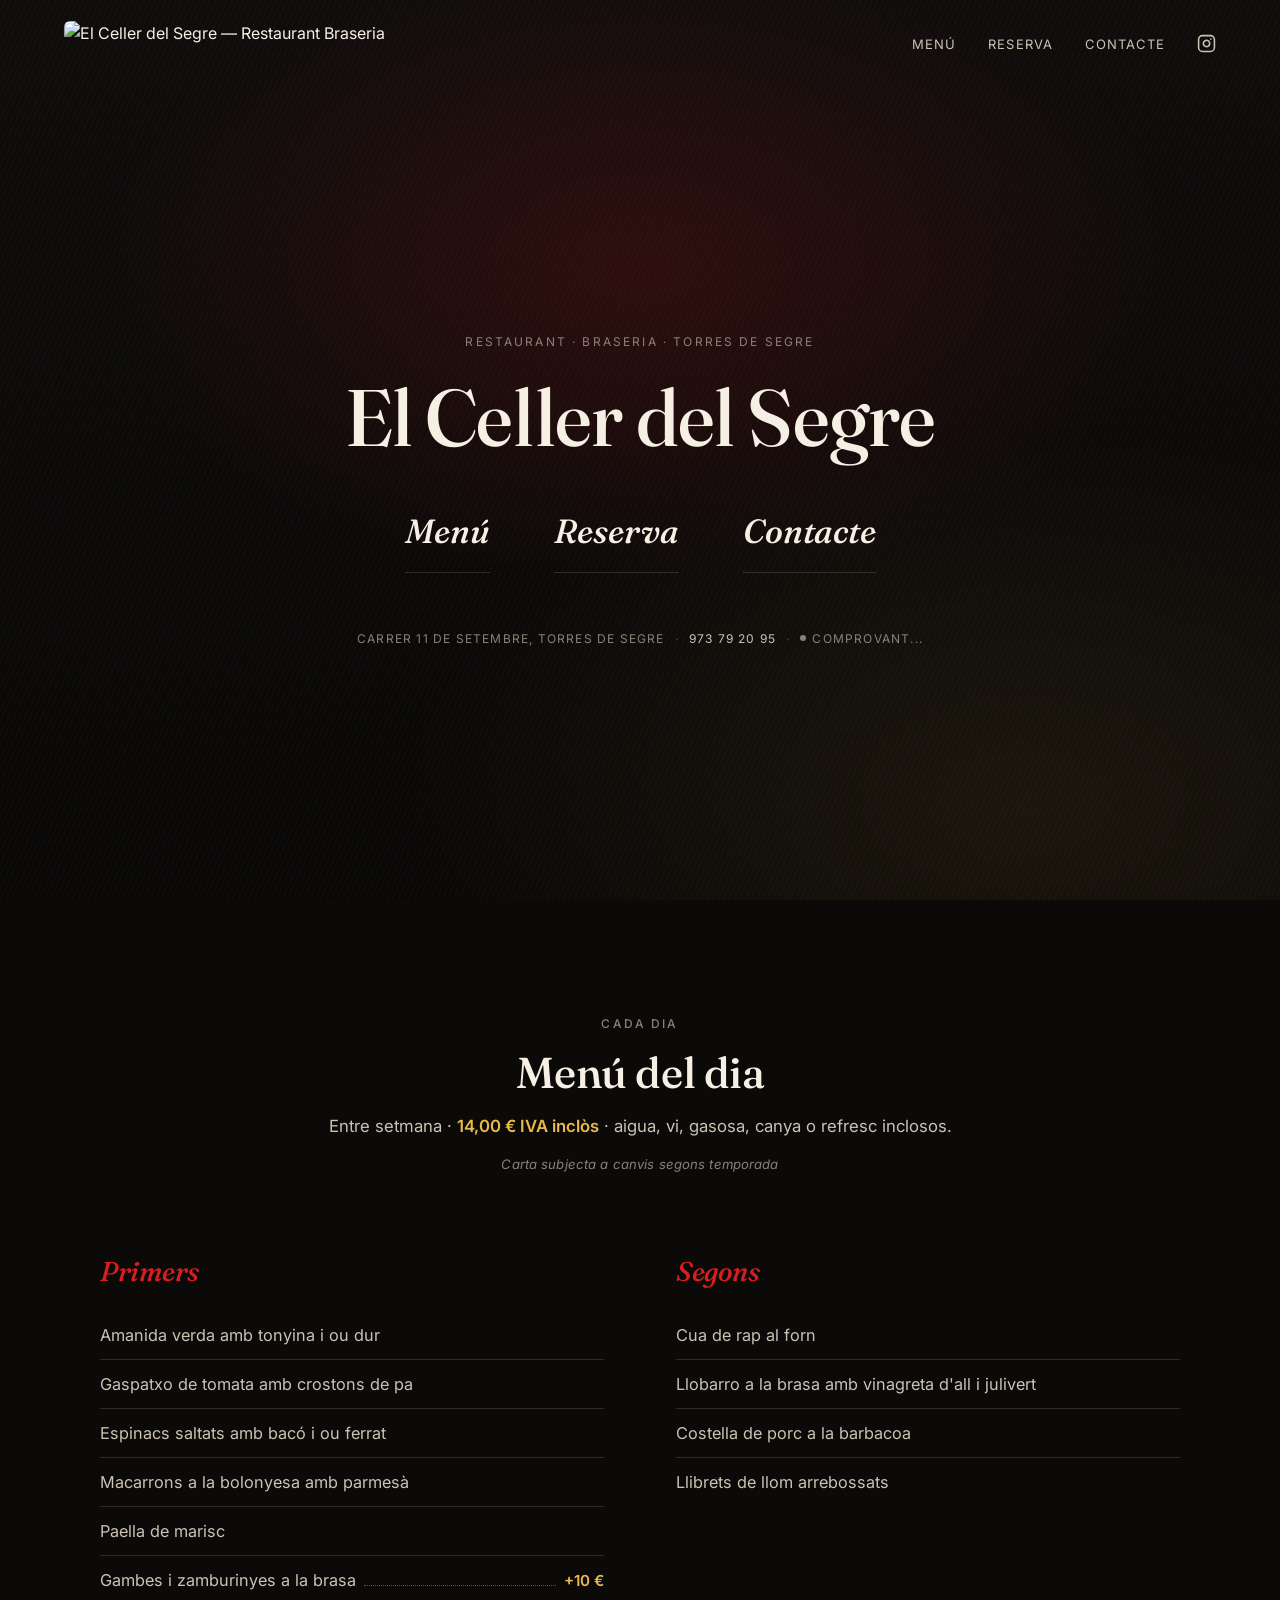
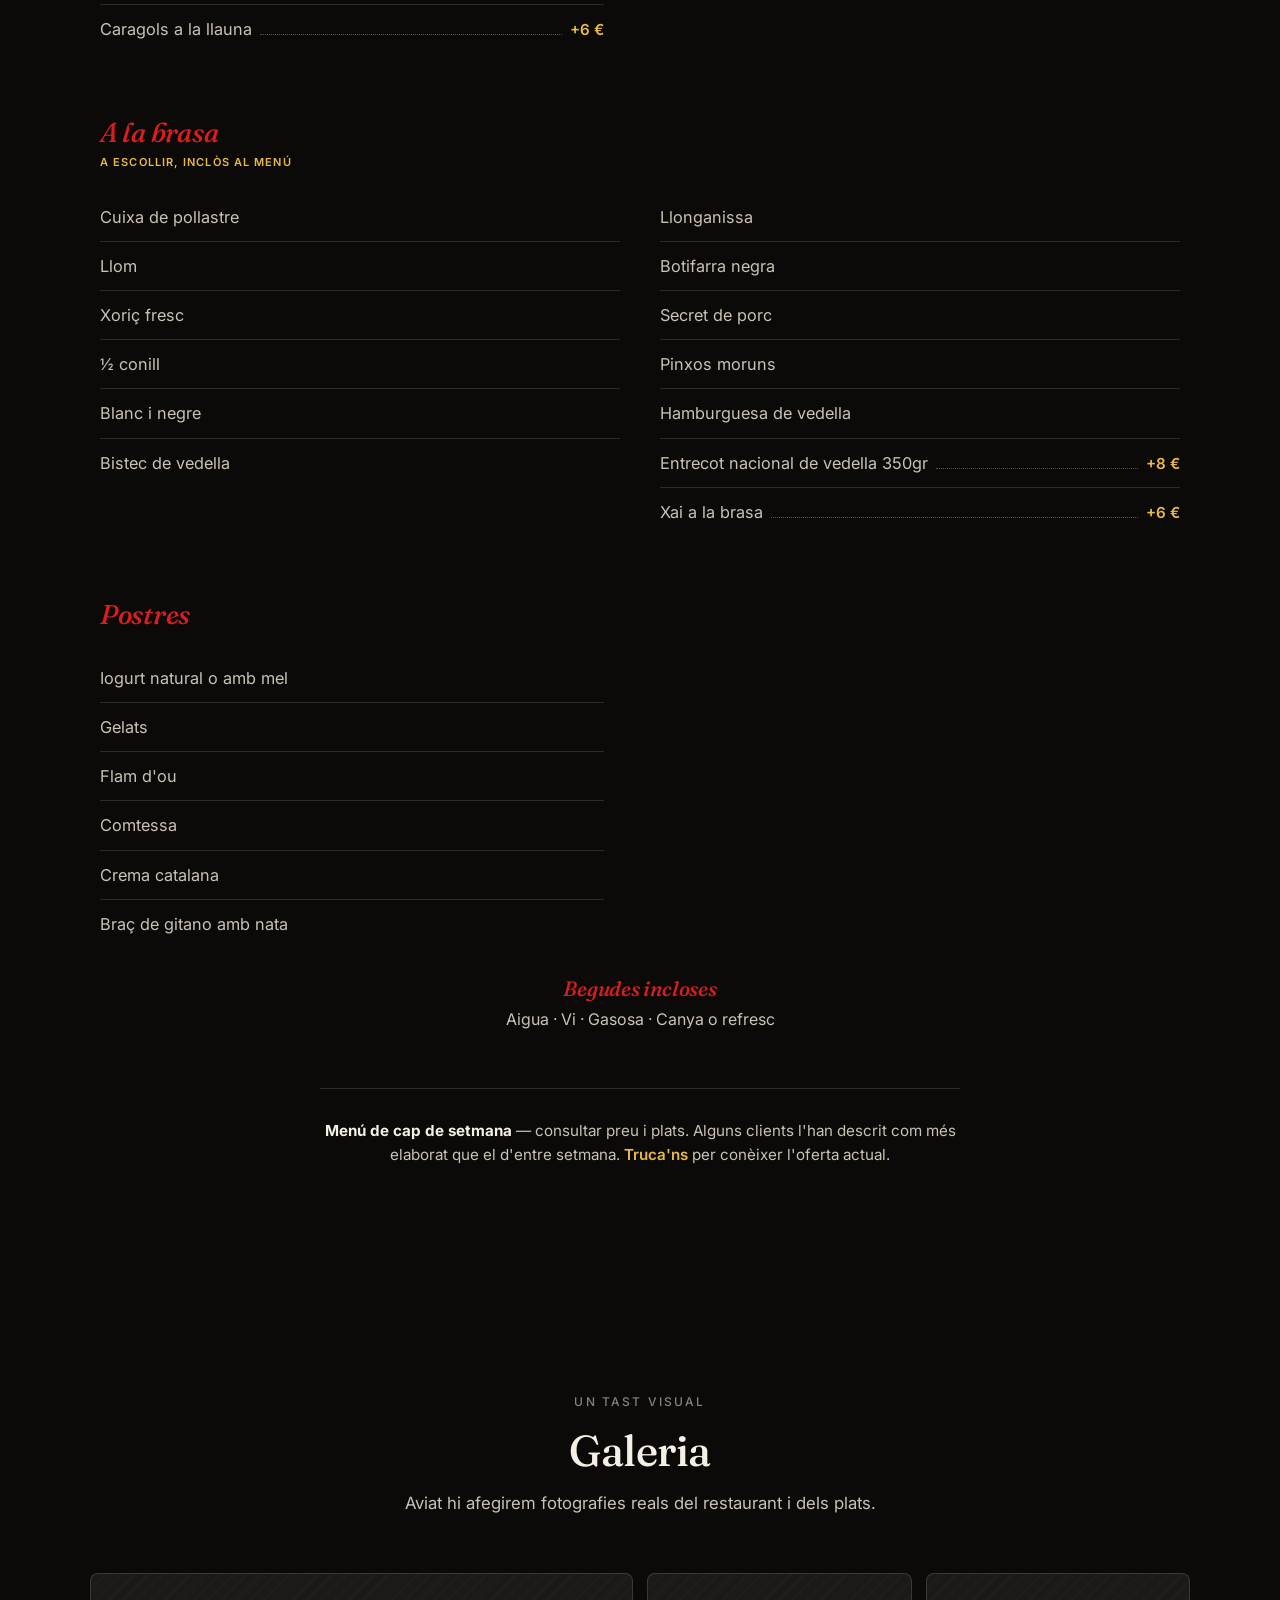
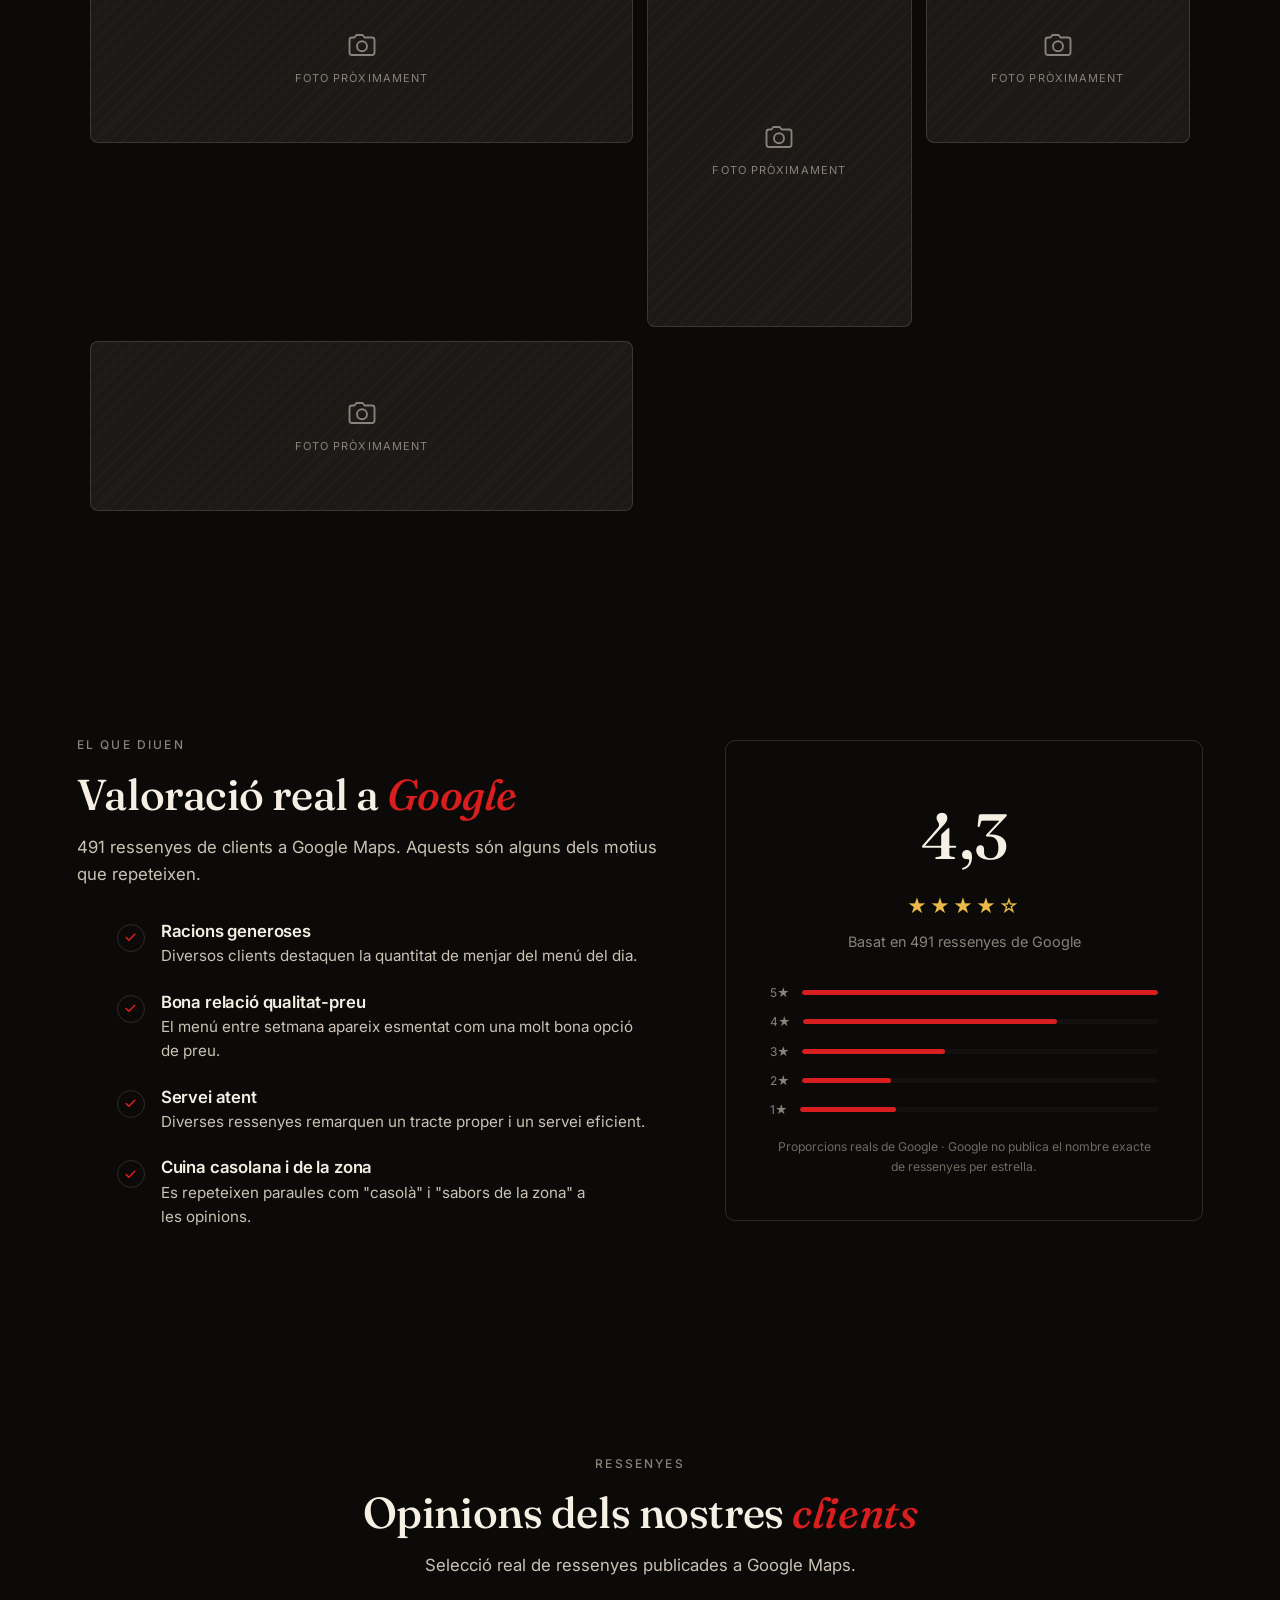
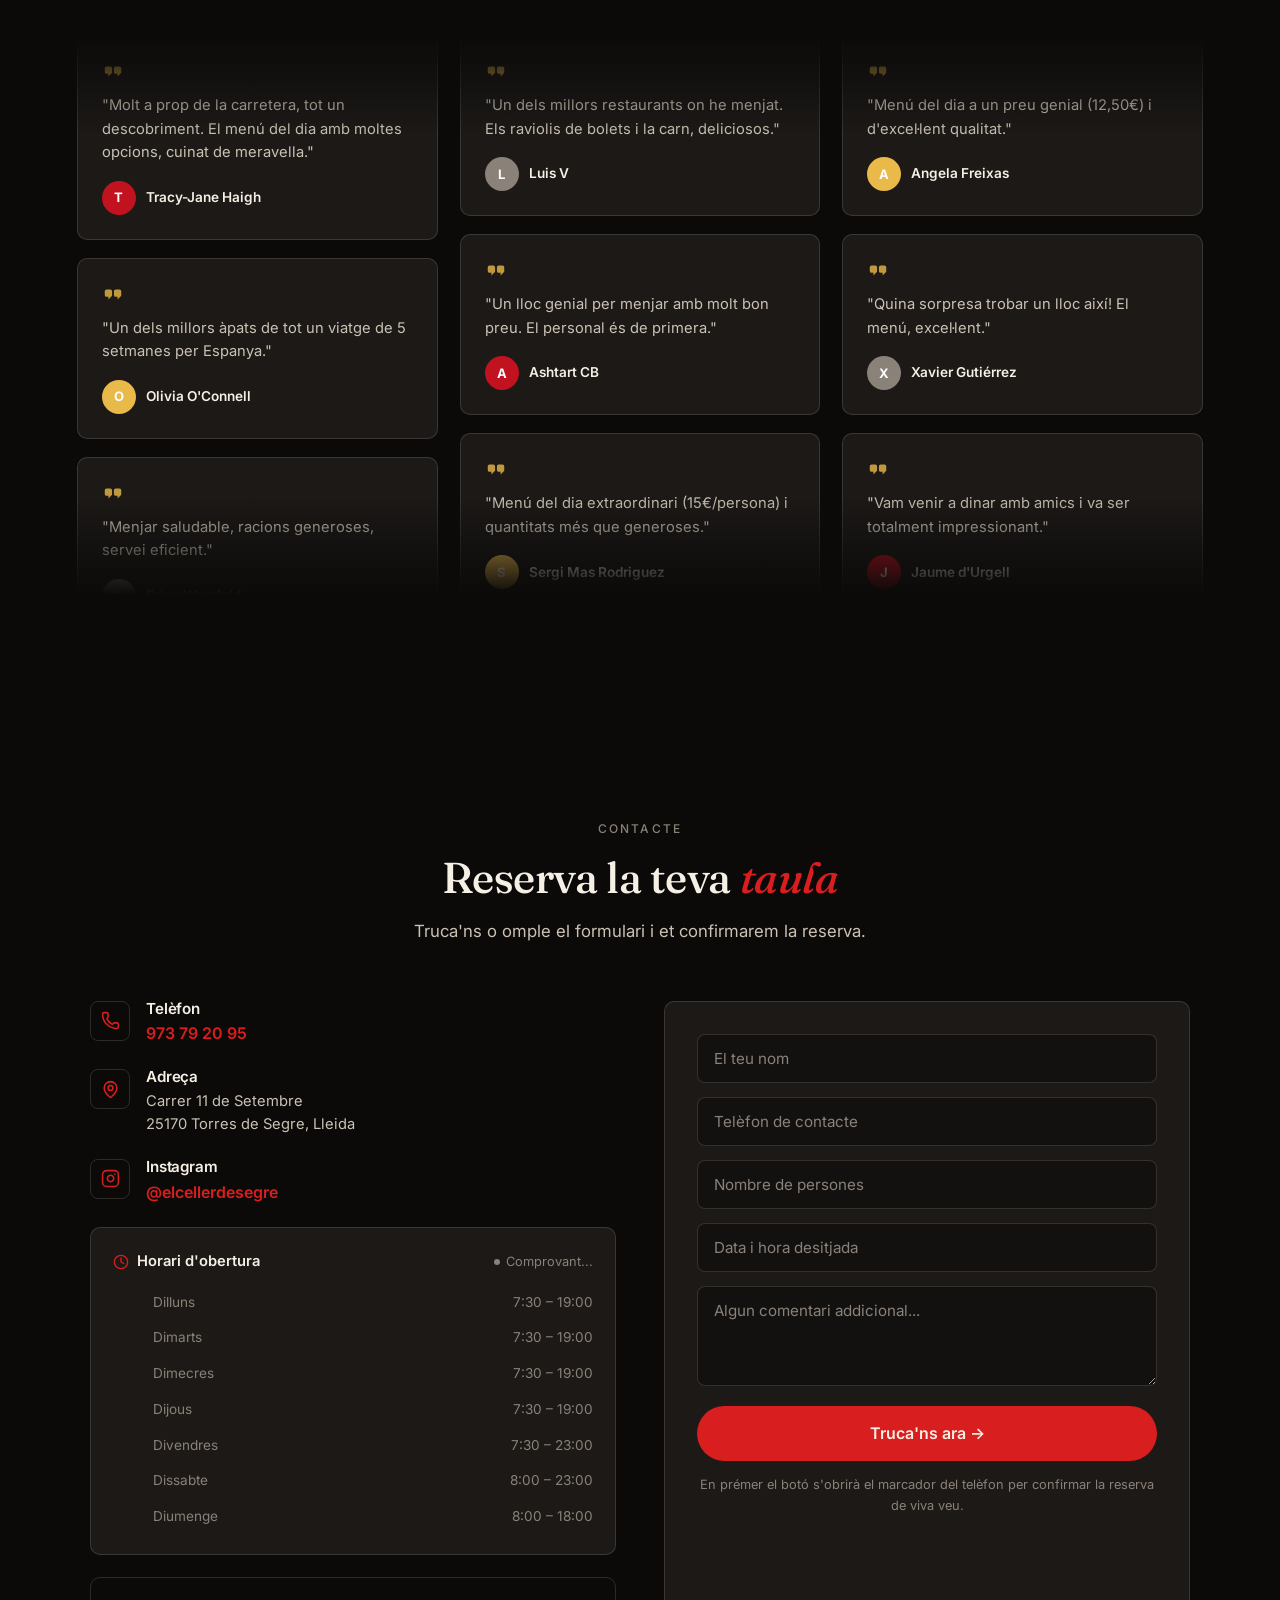
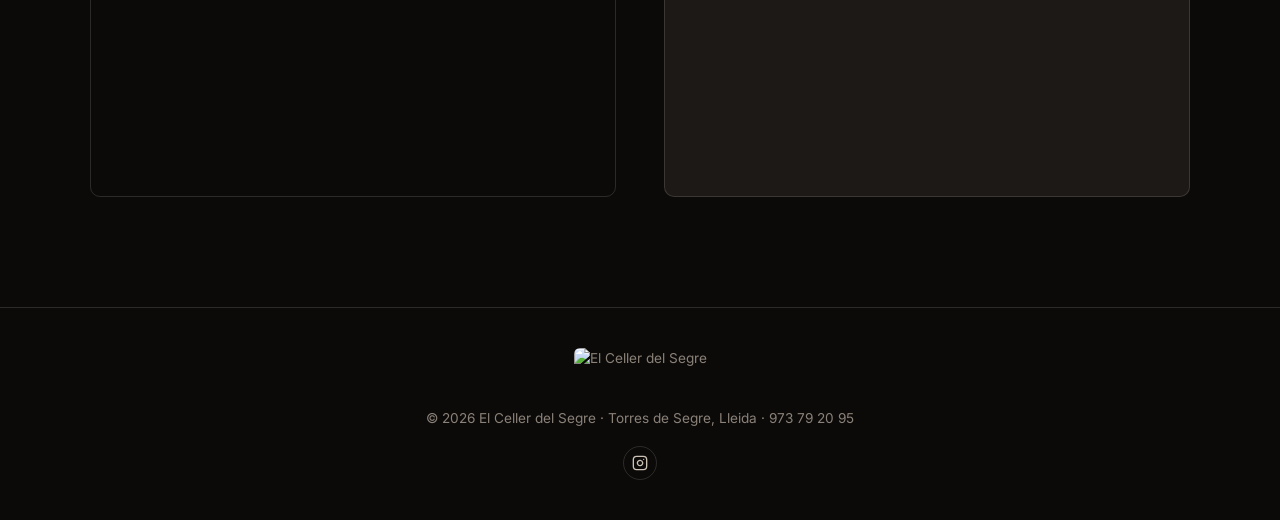
==== index.html @ 4171686c "Add files via upload" ====
<!DOCTYPE html>
<html lang="ca">
<head>
<meta charset="UTF-8">
<meta name="viewport" content="width=device-width, initial-scale=1.0">
<title>El Celler del Segre — Restaurant Braseria a Torres de Segre</title>
<meta name="description" content="Restaurant Braseria a Torres de Segre (Lleida). Menú del dia 14€, cuina a la brasa. 4,3★ amb 491 ressenyes a Google. Carrer 11 de Setembre, Torres de Segre.">
<meta property="og:title" content="El Celler del Segre — Restaurant Braseria a Torres de Segre">
<meta property="og:description" content="Menú del dia 14€ i cuina a la brasa a Torres de Segre (Lleida). 4,3★ amb 491 ressenyes a Google.">
<meta property="og:image" content="assets/img/logo-celler-del-segre-transparent.png">
<meta property="og:type" content="restaurant">
<meta property="og:locale" content="ca_ES">
<link rel="icon" type="image/png" href="assets/img/logo-celler-del-segre-transparent.png">
<link rel="apple-touch-icon" href="assets/img/logo-celler-del-segre-transparent.png">

<link rel="preconnect" href="https://fonts.googleapis.com">
<link rel="preconnect" href="https://fonts.gstatic.com" crossorigin>
<link href="https://fonts.googleapis.com/css2?family=Fraunces:ital,opsz,wght@0,9..144,400;0,9..144,500;0,9..144,600;1,9..144,400;1,9..144,500;1,9..144,600&family=Inter:wght@400;500;600;700&display=swap" rel="stylesheet">

<link rel="stylesheet" href="styles.css?v=20260705">

<script type="application/ld+json">
{
  "@context": "https://schema.org",
  "@type": "Restaurant",
  "name": "El Celler del Segre",
  "image": "assets/img/logo-celler-del-segre-transparent.png",
  "telephone": "+34973792095",
  "priceRange": "10–20 €",
  "servesCuisine": "Braseria",
  "sameAs": ["https://www.instagram.com/elcellerdesegre/?hl=es"],
  "address": {
    "@type": "PostalAddress",
    "streetAddress": "Carrer 11 de Setembre",
    "addressLocality": "Torres de Segre",
    "postalCode": "25170",
    "addressRegion": "Lleida",
    "addressCountry": "ES"
  },
  "aggregateRating": {
    "@type": "AggregateRating",
    "ratingValue": "4.3",
    "reviewCount": "491"
  },
  "openingHoursSpecification": [
    { "@type": "OpeningHoursSpecification", "dayOfWeek": ["Monday","Tuesday","Wednesday","Thursday"], "opens": "07:30", "closes": "19:00" },
    { "@type": "OpeningHoursSpecification", "dayOfWeek": "Friday", "opens": "07:30", "closes": "23:00" },
    { "@type": "OpeningHoursSpecification", "dayOfWeek": "Saturday", "opens": "08:00", "closes": "23:00" },
    { "@type": "OpeningHoursSpecification", "dayOfWeek": "Sunday", "opens": "08:00", "closes": "18:00" }
  ]
}
</script>
</head>
<body>
<a class="skip-link" href="#main">Anar al contingut</a>

<!-- SPLASH -->
<div class="splash" data-splash aria-hidden="true">
  <img class="splash-logo" src="assets/img/logo-celler-del-segre-transparent.png" alt="">
</div>

<nav id="mainNav">
  <a href="#top" class="nav-logo">
    <img src="assets/img/logo-celler-del-segre-transparent.png" alt="El Celler del Segre — Restaurant Braseria">
  </a>
  <ul class="nav-links">
    <li><a href="#menu">Menú</a></li>
    <li><a href="#reserva">Reserva</a></li>
    <li><a href="#contacte">Contacte</a></li>
    <li>
      <a href="https://www.instagram.com/elcellerdesegre/?hl=es" target="_blank" rel="noopener" class="nav-icon" aria-label="Instagram d'El Celler del Segre">
        <svg viewBox="0 0 24 24" fill="none" stroke="currentColor" stroke-width="2" stroke-linecap="round" stroke-linejoin="round"><rect x="2" y="2" width="20" height="20" rx="5" ry="5"></rect><path d="M16 11.37A4 4 0 1 1 12.63 8 4 4 0 0 1 16 11.37z"></path><line x1="17.5" y1="6.5" x2="17.51" y2="6.5"></line></svg>
      </a>
    </li>
  </ul>
  <button class="nav-toggle" id="navToggle" aria-label="Obrir menú" aria-expanded="false" aria-controls="navMobilePanel">
    <span></span><span></span><span></span>
  </button>
</nav>
<div class="nav-mobile-panel" id="navMobilePanel">
  <a href="#menu">Menú</a>
  <a href="#reserva">Reserva</a>
  <a href="#contacte">Contacte</a>
  <a href="https://www.instagram.com/elcellerdesegre/?hl=es" target="_blank" rel="noopener">Instagram</a>
</div>

<main id="main">

<section class="hero" id="top">
  <div class="hero-bg" aria-hidden="true"></div>
  <div class="hero-grain" aria-hidden="true"></div>

  <div class="hero-content">
    <p class="hero-kicker reveal">Restaurant · Braseria · Torres de Segre</p>
    <h1 class="hero-title reveal">El Celler del Segre</h1>
    <div class="hero-links" data-scrub="hero">
      <a href="#menu" class="hero-link">Menú<span class="hero-link-line"></span></a>
      <a href="#reserva" class="hero-link">Reserva<span class="hero-link-line"></span></a>
      <a href="#contacte" class="hero-link">Contacte<span class="hero-link-line"></span></a>
    </div>
  </div>

  <div class="hero-info-line reveal">
    <span>Carrer 11 de Setembre, Torres de Segre</span>
    <span class="dot-sep">·</span>
    <a href="tel:973792095">973 79 20 95</a>
    <span class="dot-sep">·</span>
    <span class="hero-status" id="heroStatusBadge"><span class="status-dot"></span><span id="heroStatusText">Comprovant...</span></span>
  </div>
</section>

<section class="menu-section" id="menu">
  <div class="section-head">
    <p class="section-kicker">Cada dia</p>
    <h2 class="reveal">Menú del dia</h2>
    <p class="section-sub reveal">Entre setmana · <strong class="price-highlight">14,00 € IVA inclòs</strong> · aigua, vi, gasosa, canya o refresc inclosos.</p>
    <p class="menu-disclaimer reveal">Carta subjecta a canvis segons temporada</p>
  </div>

  <div class="menu-columns">
    <div class="menu-category" data-scrub="slide">
      <h3 class="menu-category-title">Primers</h3>
      <div class="menu-line-plain">Amanida verda amb tonyina i ou dur</div>
      <div class="menu-line-plain">Gaspatxo de tomata amb crostons de pa</div>
      <div class="menu-line-plain">Espinacs saltats amb bacó i ou ferrat</div>
      <div class="menu-line-plain">Macarrons a la bolonyesa amb parmesà</div>
      <div class="menu-line-plain">Paella de marisc</div>
      <div class="menu-line-priced"><span class="dish">Gambes i zamburinyes a la brasa</span><span class="dots"></span><span class="price">+10 €</span></div>
      <div class="menu-line-priced"><span class="dish">Caragols a la llauna</span><span class="dots"></span><span class="price">+6 €</span></div>
    </div>

    <div class="menu-category" data-scrub="slide">
      <h3 class="menu-category-title">Segons</h3>
      <div class="menu-line-plain">Cua de rap al forn</div>
      <div class="menu-line-plain">Llobarro a la brasa amb vinagreta d'all i julivert</div>
      <div class="menu-line-plain">Costella de porc a la barbacoa</div>
      <div class="menu-line-plain">Llibrets de llom arrebossats</div>
    </div>

    <div class="menu-category menu-category-wide" data-scrub="slide">
      <h3 class="menu-category-title">A la brasa</h3>
      <p class="menu-category-note">A escollir, inclòs al menú</p>
      <div class="menu-columns-inner">
        <div>
          <div class="menu-line-plain">Cuixa de pollastre</div>
          <div class="menu-line-plain">Llom</div>
          <div class="menu-line-plain">Xoriç fresc</div>
          <div class="menu-line-plain">½ conill</div>
          <div class="menu-line-plain">Blanc i negre</div>
          <div class="menu-line-plain">Bistec de vedella</div>
        </div>
        <div>
          <div class="menu-line-plain">Llonganissa</div>
          <div class="menu-line-plain">Botifarra negra</div>
          <div class="menu-line-plain">Secret de porc</div>
          <div class="menu-line-plain">Pinxos moruns</div>
          <div class="menu-line-plain">Hamburguesa de vedella</div>
          <div class="menu-line-priced"><span class="dish">Entrecot nacional de vedella 350gr</span><span class="dots"></span><span class="price">+8 €</span></div>
          <div class="menu-line-priced"><span class="dish">Xai a la brasa</span><span class="dots"></span><span class="price">+6 €</span></div>
        </div>
      </div>
    </div>

    <div class="menu-category" data-scrub="slide">
      <h3 class="menu-category-title">Postres</h3>
      <div class="menu-line-plain">Iogurt natural o amb mel</div>
      <div class="menu-line-plain">Gelats</div>
      <div class="menu-line-plain">Flam d'ou</div>
      <div class="menu-line-plain">Comtessa</div>
      <div class="menu-line-plain">Crema catalana</div>
      <div class="menu-line-plain">Braç de gitano amb nata</div>
    </div>
  </div>

  <div class="menu-drinks reveal">
    <h3 class="menu-category-title">Begudes incloses</h3>
    <p>Aigua · Vi · Gasosa · Canya o refresc</p>
  </div>

  <div class="weekend-note reveal">
    <p><strong>Menú de cap de setmana</strong> — consultar preu i plats. Alguns clients l'han descrit com més elaborat que el d'entre setmana. <a href="tel:973792095">Truca'ns</a> per conèixer l'oferta actual.</p>
  </div>
</section>

<section class="gallery-section" id="galeria">
  <div class="section-head">
    <p class="section-kicker">Un tast visual</p>
    <h2 class="reveal">Galeria</h2>
    <p class="section-sub reveal">Aviat hi afegirem fotografies reals del restaurant i dels plats.</p>
  </div>
  <div class="gallery-grid">
    <div class="gallery-placeholder gallery-span-wide" data-scrub="rise">
      <svg class="camera-icon" viewBox="0 0 24 24" fill="none" stroke="currentColor" stroke-width="1.5" stroke-linecap="round" stroke-linejoin="round"><path d="M2 8a2 2 0 0 1 2-2h2l1.5-2h5L14 6h6a2 2 0 0 1 2 2v10a2 2 0 0 1-2 2H4a2 2 0 0 1-2-2z"/><circle cx="12" cy="13" r="4"/></svg>
      <span>Foto pròximament</span>
    </div>
    <div class="gallery-placeholder gallery-span-tall" data-scrub="rise">
      <svg class="camera-icon" viewBox="0 0 24 24" fill="none" stroke="currentColor" stroke-width="1.5" stroke-linecap="round" stroke-linejoin="round"><path d="M2 8a2 2 0 0 1 2-2h2l1.5-2h5L14 6h6a2 2 0 0 1 2 2v10a2 2 0 0 1-2 2H4a2 2 0 0 1-2-2z"/><circle cx="12" cy="13" r="4"/></svg>
      <span>Foto pròximament</span>
    </div>
    <div class="gallery-placeholder" data-scrub="rise">
      <svg class="camera-icon" viewBox="0 0 24 24" fill="none" stroke="currentColor" stroke-width="1.5" stroke-linecap="round" stroke-linejoin="round"><path d="M2 8a2 2 0 0 1 2-2h2l1.5-2h5L14 6h6a2 2 0 0 1 2 2v10a2 2 0 0 1-2 2H4a2 2 0 0 1-2-2z"/><circle cx="12" cy="13" r="4"/></svg>
      <span>Foto pròximament</span>
    </div>
    <div class="gallery-placeholder" data-scrub="rise">
      <svg class="camera-icon" viewBox="0 0 24 24" fill="none" stroke="currentColor" stroke-width="1.5" stroke-linecap="round" stroke-linejoin="round"><path d="M2 8a2 2 0 0 1 2-2h2l1.5-2h5L14 6h6a2 2 0 0 1 2 2v10a2 2 0 0 1-2 2H4a2 2 0 0 1-2-2z"/><circle cx="12" cy="13" r="4"/></svg>
      <span>Foto pròximament</span>
    </div>
    <div class="gallery-placeholder gallery-span-wide" data-scrub="rise">
      <svg class="camera-icon" viewBox="0 0 24 24" fill="none" stroke="currentColor" stroke-width="1.5" stroke-linecap="round" stroke-linejoin="round"><path d="M2 8a2 2 0 0 1 2-2h2l1.5-2h5L14 6h6a2 2 0 0 1 2 2v10a2 2 0 0 1-2 2H4a2 2 0 0 1-2-2z"/><circle cx="12" cy="13" r="4"/></svg>
      <span>Foto pròximament</span>
    </div>
  </div>
</section>

<section id="valoracio">
  <div class="why-grid">
    <div>
      <p class="section-kicker">El que diuen</p>
      <h2 class="reveal">Valoració real a <em>Google</em></h2>
      <p class="section-sub reveal">491 ressenyes de clients a Google Maps. Aquests són alguns dels motius que repeteixen.</p>
      <ul class="why-list">
        <li class="why-item reveal">
          <div class="why-check"><svg viewBox="0 0 24 24" fill="none" stroke="currentColor" stroke-width="3" stroke-linecap="round" stroke-linejoin="round"><path d="M20 6 9 17l-5-5"/></svg></div>
          <div>
            <h4>Racions generoses</h4>
            <p>Diversos clients destaquen la quantitat de menjar del menú del dia.</p>
          </div>
        </li>
        <li class="why-item reveal">
          <div class="why-check"><svg viewBox="0 0 24 24" fill="none" stroke="currentColor" stroke-width="3" stroke-linecap="round" stroke-linejoin="round"><path d="M20 6 9 17l-5-5"/></svg></div>
          <div>
            <h4>Bona relació qualitat-preu</h4>
            <p>El menú entre setmana apareix esmentat com una molt bona opció de preu.</p>
          </div>
        </li>
        <li class="why-item reveal">
          <div class="why-check"><svg viewBox="0 0 24 24" fill="none" stroke="currentColor" stroke-width="3" stroke-linecap="round" stroke-linejoin="round"><path d="M20 6 9 17l-5-5"/></svg></div>
          <div>
            <h4>Servei atent</h4>
            <p>Diverses ressenyes remarquen un tracte proper i un servei eficient.</p>
          </div>
        </li>
        <li class="why-item reveal">
          <div class="why-check"><svg viewBox="0 0 24 24" fill="none" stroke="currentColor" stroke-width="3" stroke-linecap="round" stroke-linejoin="round"><path d="M20 6 9 17l-5-5"/></svg></div>
          <div>
            <h4>Cuina casolana i de la zona</h4>
            <p>Es repeteixen paraules com "casolà" i "sabors de la zona" a les opinions.</p>
          </div>
        </li>
      </ul>
    </div>
    <div class="why-visual reveal" data-tilt>
      <div class="rating-big">4,3</div>
      <div class="stars">★★★★☆</div>
      <div class="rating-label">Basat en 491 ressenyes de Google</div>
      <div class="rating-bar-wrap">
        <div class="rating-bar"><span>5★</span><div class="bar-bg"><div class="bar-fill" style="--w:100%"></div></div></div>
        <div class="rating-bar"><span>4★</span><div class="bar-bg"><div class="bar-fill" style="--w:71.6%"></div></div></div>
        <div class="rating-bar"><span>3★</span><div class="bar-bg"><div class="bar-fill" style="--w:40%"></div></div></div>
        <div class="rating-bar"><span>2★</span><div class="bar-bg"><div class="bar-fill" style="--w:24.9%"></div></div></div>
        <div class="rating-bar"><span>1★</span><div class="bar-bg"><div class="bar-fill" style="--w:26.7%"></div></div></div>
      </div>
      <p class="rating-note">Proporcions reals de Google · Google no publica el nombre exacte de ressenyes per estrella.</p>
    </div>
  </div>
</section>

<section class="reviews" id="opinions">
  <div class="section-head">
    <p class="section-kicker">Ressenyes</p>
    <h2 class="reveal">Opinions dels nostres <em>clients</em></h2>
    <p class="section-sub reveal">Selecció real de ressenyes publicades a Google Maps.</p>
  </div>

  <div class="testimonials-wrap">
    <div class="testimonials-columns">
      <div class="t-col t-col-1">
        <div class="t-track" data-duration="46">
          <div class="t-card">
            <svg class="t-quote" viewBox="0 0 24 24" fill="currentColor"><path d="M9 7H5a2 2 0 0 0-2 2v4a2 2 0 0 0 2 2h2v3l4-4V9a2 2 0 0 0-2-2zm10 0h-4a2 2 0 0 0-2 2v4a2 2 0 0 0 2 2h2v3l4-4V9a2 2 0 0 0-2-2z"/></svg>
            <p class="t-text">"Molt a prop de la carretera, tot un descobriment. El menú del dia amb moltes opcions, cuinat de meravella."</p>
            <div class="t-meta"><div class="t-avatar" style="background:#C1121F">T</div><div class="t-author">Tracy-Jane Haigh</div></div>
          </div>
          <div class="t-card">
            <svg class="t-quote" viewBox="0 0 24 24" fill="currentColor"><path d="M9 7H5a2 2 0 0 0-2 2v4a2 2 0 0 0 2 2h2v3l4-4V9a2 2 0 0 0-2-2zm10 0h-4a2 2 0 0 0-2 2v4a2 2 0 0 0 2 2h2v3l4-4V9a2 2 0 0 0-2-2z"/></svg>
            <p class="t-text">"Un dels millors àpats de tot un viatge de 5 setmanes per Espanya."</p>
            <div class="t-meta"><div class="t-avatar" style="background:#E9B949">O</div><div class="t-author">Olivia O'Connell</div></div>
          </div>
          <div class="t-card">
            <svg class="t-quote" viewBox="0 0 24 24" fill="currentColor"><path d="M9 7H5a2 2 0 0 0-2 2v4a2 2 0 0 0 2 2h2v3l4-4V9a2 2 0 0 0-2-2zm10 0h-4a2 2 0 0 0-2 2v4a2 2 0 0 0 2 2h2v3l4-4V9a2 2 0 0 0-2-2z"/></svg>
            <p class="t-text">"Menjar saludable, racions generoses, servei eficient."</p>
            <div class="t-meta"><div class="t-avatar" style="background:#8A8178">B</div><div class="t-author">Brian Worsfold</div></div>
          </div>
          <div class="t-card">
            <svg class="t-quote" viewBox="0 0 24 24" fill="currentColor"><path d="M9 7H5a2 2 0 0 0-2 2v4a2 2 0 0 0 2 2h2v3l4-4V9a2 2 0 0 0-2-2zm10 0h-4a2 2 0 0 0-2 2v4a2 2 0 0 0 2 2h2v3l4-4V9a2 2 0 0 0-2-2z"/></svg>
            <p class="t-text">"Excel·lent."</p>
            <div class="t-meta"><div class="t-avatar" style="background:#C1121F">J</div><div class="t-author">Joan Salamo Guitart</div></div>
          </div>
          <div class="t-card">
            <svg class="t-quote" viewBox="0 0 24 24" fill="currentColor"><path d="M9 7H5a2 2 0 0 0-2 2v4a2 2 0 0 0 2 2h2v3l4-4V9a2 2 0 0 0-2-2zm10 0h-4a2 2 0 0 0-2 2v4a2 2 0 0 0 2 2h2v3l4-4V9a2 2 0 0 0-2-2z"/></svg>
            <p class="t-text">"Superbé!"</p>
            <div class="t-meta"><div class="t-avatar" style="background:#E9B949">I</div><div class="t-author">Iolanda Farre Peiró</div></div>
          </div>
          <div class="t-card">
            <svg class="t-quote" viewBox="0 0 24 24" fill="currentColor"><path d="M9 7H5a2 2 0 0 0-2 2v4a2 2 0 0 0 2 2h2v3l4-4V9a2 2 0 0 0-2-2zm10 0h-4a2 2 0 0 0-2 2v4a2 2 0 0 0 2 2h2v3l4-4V9a2 2 0 0 0-2-2z"/></svg>
            <p class="t-text">"El suquet de peix estava deliciós, la fideuà també molt bona."</p>
            <div class="t-meta"><div class="t-avatar" style="background:#8A8178">A</div><div class="t-author">Anna Chatuela</div></div>
          </div>
          <div class="t-card">
            <svg class="t-quote" viewBox="0 0 24 24" fill="currentColor"><path d="M9 7H5a2 2 0 0 0-2 2v4a2 2 0 0 0 2 2h2v3l4-4V9a2 2 0 0 0-2-2zm10 0h-4a2 2 0 0 0-2 2v4a2 2 0 0 0 2 2h2v3l4-4V9a2 2 0 0 0-2-2z"/></svg>
            <p class="t-text">"Excel·lent menú entre setmana per 15€, amb beguda i postres incloses."</p>
            <div class="t-meta"><div class="t-avatar" style="background:#C1121F">V</div><div class="t-author">Vera López</div></div>
          </div>
          <div class="t-card">
            <svg class="t-quote" viewBox="0 0 24 24" fill="currentColor"><path d="M9 7H5a2 2 0 0 0-2 2v4a2 2 0 0 0 2 2h2v3l4-4V9a2 2 0 0 0-2-2zm10 0h-4a2 2 0 0 0-2 2v4a2 2 0 0 0 2 2h2v3l4-4V9a2 2 0 0 0-2-2z"/></svg>
            <p class="t-text">"Molt bon menú de cap de setmana per 30€."</p>
            <div class="t-meta"><div class="t-avatar" style="background:#E9B949">T</div><div class="t-author">Toni Fernández</div></div>
          </div>
        </div>
      </div>
      <div class="t-col t-col-2">
        <div class="t-track" data-duration="52">
          <div class="t-card">
            <svg class="t-quote" viewBox="0 0 24 24" fill="currentColor"><path d="M9 7H5a2 2 0 0 0-2 2v4a2 2 0 0 0 2 2h2v3l4-4V9a2 2 0 0 0-2-2zm10 0h-4a2 2 0 0 0-2 2v4a2 2 0 0 0 2 2h2v3l4-4V9a2 2 0 0 0-2-2z"/></svg>
            <p class="t-text">"Un dels millors restaurants on he menjat. Els raviolis de bolets i la carn, deliciosos."</p>
            <div class="t-meta"><div class="t-avatar" style="background:#8A8178">L</div><div class="t-author">Luis V</div></div>
          </div>
          <div class="t-card">
            <svg class="t-quote" viewBox="0 0 24 24" fill="currentColor"><path d="M9 7H5a2 2 0 0 0-2 2v4a2 2 0 0 0 2 2h2v3l4-4V9a2 2 0 0 0-2-2zm10 0h-4a2 2 0 0 0-2 2v4a2 2 0 0 0 2 2h2v3l4-4V9a2 2 0 0 0-2-2z"/></svg>
            <p class="t-text">"Un lloc genial per menjar amb molt bon preu. El personal és de primera."</p>
            <div class="t-meta"><div class="t-avatar" style="background:#C1121F">A</div><div class="t-author">Ashtart CB</div></div>
          </div>
          <div class="t-card">
            <svg class="t-quote" viewBox="0 0 24 24" fill="currentColor"><path d="M9 7H5a2 2 0 0 0-2 2v4a2 2 0 0 0 2 2h2v3l4-4V9a2 2 0 0 0-2-2zm10 0h-4a2 2 0 0 0-2 2v4a2 2 0 0 0 2 2h2v3l4-4V9a2 2 0 0 0-2-2z"/></svg>
            <p class="t-text">"Menú del dia extraordinari (15€/persona) i quantitats més que generoses."</p>
            <div class="t-meta"><div class="t-avatar" style="background:#E9B949">S</div><div class="t-author">Sergi Mas Rodriguez</div></div>
          </div>
          <div class="t-card">
            <svg class="t-quote" viewBox="0 0 24 24" fill="currentColor"><path d="M9 7H5a2 2 0 0 0-2 2v4a2 2 0 0 0 2 2h2v3l4-4V9a2 2 0 0 0-2-2zm10 0h-4a2 2 0 0 0-2 2v4a2 2 0 0 0 2 2h2v3l4-4V9a2 2 0 0 0-2-2z"/></svg>
            <p class="t-text">"Menjar espectacular, l'arròs de llagosta increïble i l'entrecot d'allò més tendre."</p>
            <div class="t-meta"><div class="t-avatar" style="background:#8A8178">J</div><div class="t-author">Jon</div></div>
          </div>
          <div class="t-card">
            <svg class="t-quote" viewBox="0 0 24 24" fill="currentColor"><path d="M9 7H5a2 2 0 0 0-2 2v4a2 2 0 0 0 2 2h2v3l4-4V9a2 2 0 0 0-2-2zm10 0h-4a2 2 0 0 0-2 2v4a2 2 0 0 0 2 2h2v3l4-4V9a2 2 0 0 0-2-2z"/></svg>
            <p class="t-text">"Menú i servei excel·lents. Racions generoses."</p>
            <div class="t-meta"><div class="t-avatar" style="background:#C1121F">F</div><div class="t-author">Fer Vega</div></div>
          </div>
          <div class="t-card">
            <svg class="t-quote" viewBox="0 0 24 24" fill="currentColor"><path d="M9 7H5a2 2 0 0 0-2 2v4a2 2 0 0 0 2 2h2v3l4-4V9a2 2 0 0 0-2-2zm10 0h-4a2 2 0 0 0-2 2v4a2 2 0 0 0 2 2h2v3l4-4V9a2 2 0 0 0-2-2z"/></svg>
            <p class="t-text">"Una sorpresa molt agradable. Menjar casolà i ben preparat."</p>
            <div class="t-meta"><div class="t-avatar" style="background:#E9B949">A</div><div class="t-author">Ana Aparício</div></div>
          </div>
          <div class="t-card">
            <svg class="t-quote" viewBox="0 0 24 24" fill="currentColor"><path d="M9 7H5a2 2 0 0 0-2 2v4a2 2 0 0 0 2 2h2v3l4-4V9a2 2 0 0 0-2-2zm10 0h-4a2 2 0 0 0-2 2v4a2 2 0 0 0 2 2h2v3l4-4V9a2 2 0 0 0-2-2z"/></svg>
            <p class="t-text">"Lloc acollidor amb cuina excel·lent i sabors de la zona. Si t'agraden els cargols, no te'l perdis."</p>
            <div class="t-meta"><div class="t-avatar" style="background:#8A8178">J</div><div class="t-author">Jcs&amp;Prc</div></div>
          </div>
          <div class="t-card">
            <svg class="t-quote" viewBox="0 0 24 24" fill="currentColor"><path d="M9 7H5a2 2 0 0 0-2 2v4a2 2 0 0 0 2 2h2v3l4-4V9a2 2 0 0 0-2-2zm10 0h-4a2 2 0 0 0-2 2v4a2 2 0 0 0 2 2h2v3l4-4V9a2 2 0 0 0-2-2z"/></svg>
            <p class="t-text">"Ho vam trobar de casualitat i va ser tota una troballa. Tot deliciós."</p>
            <div class="t-meta"><div class="t-avatar" style="background:#C1121F">J</div><div class="t-author">Jessica Barreto</div></div>
          </div>
        </div>
      </div>
      <div class="t-col t-col-3">
        <div class="t-track" data-duration="49">
          <div class="t-card">
            <svg class="t-quote" viewBox="0 0 24 24" fill="currentColor"><path d="M9 7H5a2 2 0 0 0-2 2v4a2 2 0 0 0 2 2h2v3l4-4V9a2 2 0 0 0-2-2zm10 0h-4a2 2 0 0 0-2 2v4a2 2 0 0 0 2 2h2v3l4-4V9a2 2 0 0 0-2-2z"/></svg>
            <p class="t-text">"Menú del dia a un preu genial (12,50€) i d'excel·lent qualitat."</p>
            <div class="t-meta"><div class="t-avatar" style="background:#E9B949">A</div><div class="t-author">Angela Freixas</div></div>
          </div>
          <div class="t-card">
            <svg class="t-quote" viewBox="0 0 24 24" fill="currentColor"><path d="M9 7H5a2 2 0 0 0-2 2v4a2 2 0 0 0 2 2h2v3l4-4V9a2 2 0 0 0-2-2zm10 0h-4a2 2 0 0 0-2 2v4a2 2 0 0 0 2 2h2v3l4-4V9a2 2 0 0 0-2-2z"/></svg>
            <p class="t-text">"Quina sorpresa trobar un lloc així! El menú, excel·lent."</p>
            <div class="t-meta"><div class="t-avatar" style="background:#8A8178">X</div><div class="t-author">Xavier Gutiérrez</div></div>
          </div>
          <div class="t-card">
            <svg class="t-quote" viewBox="0 0 24 24" fill="currentColor"><path d="M9 7H5a2 2 0 0 0-2 2v4a2 2 0 0 0 2 2h2v3l4-4V9a2 2 0 0 0-2-2zm10 0h-4a2 2 0 0 0-2 2v4a2 2 0 0 0 2 2h2v3l4-4V9a2 2 0 0 0-2-2z"/></svg>
            <p class="t-text">"Vam venir a dinar amb amics i va ser totalment impressionant."</p>
            <div class="t-meta"><div class="t-avatar" style="background:#C1121F">J</div><div class="t-author">Jaume d'Urgell</div></div>
          </div>
          <div class="t-card">
            <svg class="t-quote" viewBox="0 0 24 24" fill="currentColor"><path d="M9 7H5a2 2 0 0 0-2 2v4a2 2 0 0 0 2 2h2v3l4-4V9a2 2 0 0 0-2-2zm10 0h-4a2 2 0 0 0-2 2v4a2 2 0 0 0 2 2h2v3l4-4V9a2 2 0 0 0-2-2z"/></svg>
            <p class="t-text">"Actualment un dels millors llocs per menjar a Torres de Segre."</p>
            <div class="t-meta"><div class="t-avatar" style="background:#E9B949">I</div><div class="t-author">Ivet Kers</div></div>
          </div>
          <div class="t-card">
            <svg class="t-quote" viewBox="0 0 24 24" fill="currentColor"><path d="M9 7H5a2 2 0 0 0-2 2v4a2 2 0 0 0 2 2h2v3l4-4V9a2 2 0 0 0-2-2zm10 0h-4a2 2 0 0 0-2 2v4a2 2 0 0 0 2 2h2v3l4-4V9a2 2 0 0 0-2-2z"/></svg>
            <p class="t-text">"Vam anar-hi 6 persones i tots vam pensar que va ser fantàstic."</p>
            <div class="t-meta"><div class="t-avatar" style="background:#8A8178">J</div><div class="t-author">Jose Yagüe</div></div>
          </div>
          <div class="t-card">
            <svg class="t-quote" viewBox="0 0 24 24" fill="currentColor"><path d="M9 7H5a2 2 0 0 0-2 2v4a2 2 0 0 0 2 2h2v3l4-4V9a2 2 0 0 0-2-2zm10 0h-4a2 2 0 0 0-2 2v4a2 2 0 0 0 2 2h2v3l4-4V9a2 2 0 0 0-2-2z"/></svg>
            <p class="t-text">"Menú de dissabte, tot molt bo i ben presentat. Personal molt atent."</p>
            <div class="t-meta"><div class="t-avatar" style="background:#C1121F">J</div><div class="t-author">Judith Paulí</div></div>
          </div>
          <div class="t-card">
            <svg class="t-quote" viewBox="0 0 24 24" fill="currentColor"><path d="M9 7H5a2 2 0 0 0-2 2v4a2 2 0 0 0 2 2h2v3l4-4V9a2 2 0 0 0-2-2zm10 0h-4a2 2 0 0 0-2 2v4a2 2 0 0 0 2 2h2v3l4-4V9a2 2 0 0 0-2-2z"/></svg>
            <p class="t-text">"El menjar deliciós, racions generoses i preu molt raonable."</p>
            <div class="t-meta"><div class="t-avatar" style="background:#E9B949">J</div><div class="t-author">Joaquin Simon Gomez</div></div>
          </div>
          <div class="t-card">
            <svg class="t-quote" viewBox="0 0 24 24" fill="currentColor"><path d="M9 7H5a2 2 0 0 0-2 2v4a2 2 0 0 0 2 2h2v3l4-4V9a2 2 0 0 0-2-2zm10 0h-4a2 2 0 0 0-2 2v4a2 2 0 0 0 2 2h2v3l4-4V9a2 2 0 0 0-2-2z"/></svg>
            <p class="t-text">"Menjar excel·lent, tot deliciós. Molt bona relació qualitat-preu."</p>
            <div class="t-meta"><div class="t-avatar" style="background:#8A8178">K</div><div class="t-author">Karen Velert</div></div>
          </div>
        </div>
      </div>
    </div>
  </div>
</section>

<section class="contact" id="contacte">
  <div class="section-head">
    <p class="section-kicker">Contacte</p>
    <h2 class="reveal">Reserva la teva <em>taula</em></h2>
    <p class="section-sub reveal">Truca'ns o omple el formulari i et confirmarem la reserva.</p>
  </div>
  <div class="contact-grid">
    <div class="contact-info">
      <div class="contact-item">
        <div class="contact-icon"><svg viewBox="0 0 24 24" fill="none" stroke="currentColor" stroke-width="2" stroke-linecap="round" stroke-linejoin="round"><path d="M13.832 16.568a1 1 0 0 0 1.213-.303l.355-.465A2 2 0 0 1 17 15h3a2 2 0 0 1 2 2v3a2 2 0 0 1-2 2A18 18 0 0 1 2 4a2 2 0 0 1 2-2h3a2 2 0 0 1 2 2v3a2 2 0 0 1-.567 1.6l-.468.485a1 1 0 0 0-.286 1.201 14.1 14.1 0 0 0 6.153 6.282z"/></svg></div>
        <div><h4>Telèfon</h4><a href="tel:973792095">973 79 20 95</a></div>
      </div>
      <div class="contact-item">
        <div class="contact-icon"><svg viewBox="0 0 24 24" fill="none" stroke="currentColor" stroke-width="2" stroke-linecap="round" stroke-linejoin="round"><path d="M20 10c0 4.993-5.539 10.193-7.399 11.799a1 1 0 0 1-1.202 0C9.539 20.193 4 14.993 4 10a8 8 0 0 1 16 0"/><circle cx="12" cy="10" r="3"/></svg></div>
        <div><h4>Adreça</h4><p>Carrer 11 de Setembre<br>25170 Torres de Segre, Lleida</p></div>
      </div>
      <div class="contact-item">
        <div class="contact-icon"><svg viewBox="0 0 24 24" fill="none" stroke="currentColor" stroke-width="2" stroke-linecap="round" stroke-linejoin="round"><rect x="2" y="2" width="20" height="20" rx="5" ry="5"></rect><path d="M16 11.37A4 4 0 1 1 12.63 8 4 4 0 0 1 16 11.37z"></path><line x1="17.5" y1="6.5" x2="17.51" y2="6.5"></line></svg></div>
        <div><h4>Instagram</h4><a href="https://www.instagram.com/elcellerdesegre/?hl=es" target="_blank" rel="noopener">@elcellerdesegre</a></div>
      </div>
      <div class="schedule-card reveal">
        <div class="schedule-head">
          <div class="schedule-title">
            <svg viewBox="0 0 24 24" fill="none" stroke="currentColor" stroke-width="2" stroke-linecap="round" stroke-linejoin="round"><circle cx="12" cy="12" r="10"/><polyline points="12 6 12 12 16 14"/></svg>
            Horari d'obertura
          </div>
          <div class="schedule-status" id="scheduleStatus"><span class="status-dot"></span><span id="scheduleStatusText">Comprovant...</span></div>
        </div>
        <ul class="schedule-list">
          <li data-day="1"><span>Dilluns</span><span>7:30 – 19:00</span></li>
          <li data-day="2"><span>Dimarts</span><span>7:30 – 19:00</span></li>
          <li data-day="3"><span>Dimecres</span><span>7:30 – 19:00</span></li>
          <li data-day="4"><span>Dijous</span><span>7:30 – 19:00</span></li>
          <li data-day="5"><span>Divendres</span><span>7:30 – 23:00</span></li>
          <li data-day="6"><span>Dissabte</span><span>8:00 – 23:00</span></li>
          <li data-day="0"><span>Diumenge</span><span>8:00 – 18:00</span></li>
        </ul>
      </div>
      <iframe class="map-embed" title="Ubicació a Google Maps" src="https://www.google.com/maps?q=El+Celler+del+Segre+Torres+de+Segre&output=embed" loading="lazy" allowfullscreen referrerpolicy="no-referrer-when-downgrade"></iframe>
    </div>
    <form class="contact-form" id="reserva" novalidate>
      <label class="sr-only" for="ctName">Nom</label>
      <input type="text" id="ctName" name="name" placeholder="El teu nom" required>
      <label class="sr-only" for="ctPhone">Telèfon</label>
      <input type="tel" id="ctPhone" name="phone" placeholder="Telèfon de contacte" required>
      <label class="sr-only" for="ctPeople">Nombre de persones</label>
      <input type="text" id="ctPeople" name="people" placeholder="Nombre de persones">
      <label class="sr-only" for="ctWhen">Data i hora desitjada</label>
      <input type="text" id="ctWhen" name="when" placeholder="Data i hora desitjada">
      <label class="sr-only" for="ctMessage">Missatge</label>
      <textarea id="ctMessage" name="message" placeholder="Algun comentari addicional..."></textarea>
      <button type="submit" id="ctSubmit">
        <span class="btn-label">Truca'ns ara →</span>
        <span class="btn-check" aria-hidden="true">
          <svg viewBox="0 0 24 24" fill="none" stroke="currentColor" stroke-width="3" stroke-linecap="round" stroke-linejoin="round"><path class="check-path" d="M20 6 9 17l-5-5"/></svg>
        </span>
      </button>
      <p class="form-note">En prémer el botó s'obrirà el marcador del telèfon per confirmar la reserva de viva veu.</p>
    </form>
  </div>
</section>

</main>

<footer>
  <img class="footer-logo" src="assets/img/logo-celler-del-segre-transparent.png" alt="El Celler del Segre">
  <p>© <span id="year">2026</span> <span>El Celler del Segre</span> · Torres de Segre, Lleida · 973 79 20 95</p>
  <a class="footer-social" href="https://www.instagram.com/elcellerdesegre/?hl=es" target="_blank" rel="noopener" aria-label="Instagram d'El Celler del Segre">
    <svg viewBox="0 0 24 24" fill="none" stroke="currentColor" stroke-width="2" stroke-linecap="round" stroke-linejoin="round"><rect x="2" y="2" width="20" height="20" rx="5" ry="5"></rect><path d="M16 11.37A4 4 0 1 1 12.63 8 4 4 0 0 1 16 11.37z"></path><line x1="17.5" y1="6.5" x2="17.51" y2="6.5"></line></svg>
  </a>
</footer>

<a class="call-float" href="tel:973792095" aria-label="Truca ara">
  <svg viewBox="0 0 24 24" fill="none" stroke="currentColor" stroke-width="2" stroke-linecap="round" stroke-linejoin="round"><path d="M13.832 16.568a1 1 0 0 0 1.213-.303l.355-.465A2 2 0 0 1 17 15h3a2 2 0 0 1 2 2v3a2 2 0 0 1-2 2A18 18 0 0 1 2 4a2 2 0 0 1 2-2h3a2 2 0 0 1 2 2v3a2 2 0 0 1-.567 1.6l-.468.485a1 1 0 0 0-.286 1.201 14.1 14.1 0 0 0 6.153 6.282z"/></svg>
</a>
<!-- wa-float: desactivat temporalment — el 973 79 20 95 és un fixe sense WhatsApp vinculat.
     Reactivar quan el client confirmi un número de mòbil real (veure TODO a lib/manifest.js).
<a class="wa-float" href="https://wa.me/34973792095?text=Hola%2C%20voldria%20fer%20una%20reserva%20a%20El%20Celler%20del%20Segre" target="_blank" rel="noopener" aria-label="Escriu-nos per WhatsApp">
  <svg viewBox="0 0 24 24" fill="currentColor"><path d="M12.04 2c-5.52 0-10 4.48-10 10 0 1.77.46 3.45 1.27 4.9L2 22l5.25-1.38a9.96 9.96 0 0 0 4.79 1.22h.01c5.52 0 10-4.48 10-10s-4.48-9.84-10.01-9.84zm5.86 14.19c-.25.7-1.45 1.34-2 1.42-.51.08-1.15.11-1.86-.12-.43-.14-.98-.32-1.68-.63-2.96-1.28-4.89-4.25-5.04-4.45-.15-.2-1.2-1.6-1.2-3.05 0-1.45.76-2.16 1.03-2.46.27-.3.59-.37.78-.37h.56c.18 0 .42-.03.65.5.25.6.85 2.05.92 2.2.07.15.12.32.02.52-.09.2-.14.32-.27.49-.14.17-.29.38-.42.5-.14.14-.28.29-.12.57.16.28.72 1.19 1.55 1.93 1.06.95 1.96 1.24 2.24 1.38.28.14.44.12.6-.07.16-.19.68-.79.87-1.06.18-.27.36-.22.6-.13.25.09 1.58.75 1.85.88.27.14.45.2.51.32.07.12.07.68-.18 1.38z"/></svg>
</a>
-->

<script defer src="lib/manifest.js"></script>
<script defer src="main.js?v=20260705"></script>
</body>
</html>
---- styles.css ----
/* =============================================================
   1. Tokens
   ============================================================= */
:root {
  --bg:        #0b0a09;
  --bg-2:      #131110;
  --bg-3:      #1c1917;
  --cream:     #F5EFE4;
  --cream-2:   #CBC2B4;
  --cream-3:   #8A8178;
  --accent:    #D81E1E;
  --accent-2:  #A11414;
  --gold:      #E9B949;
  --gold-2:    #C79A2E;
  --line:      rgba(245,239,228,.14);
  --radius:    10px;
  --radius-sm: 8px;
  --serif: 'Fraunces', serif;
  --sans: 'Inter', sans-serif;
  --ease-out:  cubic-bezier(0.16, 1, 0.3, 1);
  --ease-soft: cubic-bezier(0.25, 0.46, 0.45, 0.94);
  --scrub-progress: 1;
}

/* =============================================================
   2. Reset & base
   ============================================================= */
*, *::before, *::after { box-sizing: border-box; margin: 0; }
html { -webkit-text-size-adjust: 100%; tab-size: 2; scroll-behavior: smooth; }
@media (prefers-reduced-motion: reduce) { html { scroll-behavior: auto; } }

body {
  font-family: var(--sans);
  font-size: 16px;
  line-height: 1.6;
  color: var(--cream);
  background: var(--bg);
  -webkit-font-smoothing: antialiased;
  text-rendering: optimizeLegibility;
  overflow-x: clip;
  overscroll-behavior-y: none;
}

img, svg, video { display: block; max-width: 100%; }
img { height: auto; }
button { font: inherit; color: inherit; cursor: pointer; border: 0; background: none; }
a { color: inherit; text-decoration: none; }
p { text-wrap: pretty; }
h1, h2, h3, h4 { font-family: var(--serif); text-wrap: balance; line-height: 1.1; letter-spacing: -0.01em; font-weight: 500; }
em { font-style: italic; color: var(--accent); font-weight: 500; }
::selection { background: var(--accent); color: var(--cream); }
:focus-visible { outline: 2px solid var(--accent); outline-offset: 3px; border-radius: 4px; }

/* =============================================================
   3. Utilities
   ============================================================= */
.skip-link {
  position: fixed; top: -100px; left: 1rem; z-index: 9999;
  padding: .6rem 1rem; background: var(--cream); color: var(--bg);
  border-radius: var(--radius-sm); font-weight: 600;
}
.skip-link:focus { top: 1rem; }
.sr-only {
  position: absolute; width: 1px; height: 1px; padding: 0; margin: -1px;
  overflow: hidden; clip: rect(0,0,0,0); white-space: nowrap; border: 0;
}
.reveal { opacity: 0; transform: translateY(24px); transition: opacity .8s var(--ease-out), transform .8s var(--ease-out); }
.reveal.in-view { opacity: 1; transform: none; }

/* =============================================================
   4. Splash
   ============================================================= */
.splash {
  position: fixed; inset: 0; z-index: 9999;
  background: var(--bg);
  display: flex; align-items: center; justify-content: center;
  animation: splashSafety .01s 2.4s forwards;
}
.splash-logo { width: 120px; height: auto; border-radius: 10px; animation: splashPulse 1.1s var(--ease-soft) infinite; }
.splash.is-out { opacity: 0; pointer-events: none; transition: opacity .5s var(--ease-out); }
@keyframes splashPulse { 0%, 100% { transform: scale(1); opacity: .9; } 50% { transform: scale(1.05); opacity: 1; } }
@keyframes splashSafety { to { opacity: 0; pointer-events: none; } }

/* =============================================================
   5. Nav
   ============================================================= */
nav {
  position: fixed; top: 0; left: 0; right: 0; z-index: 100;
  background: transparent;
  border-bottom: 1px solid transparent;
  padding: 0 5%;
  display: flex; align-items: center; justify-content: space-between;
  height: 88px;
  transition: background .35s var(--ease-out), border-color .35s var(--ease-out), height .35s var(--ease-out);
}
nav.scrolled {
  background: rgba(11,10,9,0.88);
  backdrop-filter: blur(10px) saturate(140%);
  -webkit-backdrop-filter: blur(10px) saturate(140%);
  border-bottom-color: var(--line);
  height: 68px;
}
.nav-logo { display: flex; align-items: center; height: 100%; }
.nav-logo img { height: 46px; width: auto; border-radius: 6px; transition: height .35s var(--ease-out); }
nav.scrolled .nav-logo img { height: 38px; }
.nav-links { display: flex; align-items: center; gap: 32px; list-style: none; }
.nav-links a { color: var(--cream-2); text-decoration: none; font-size: 13px; letter-spacing: .08em; text-transform: uppercase; position: relative; transition: color .2s; }
.nav-links a:not(.nav-icon)::after {
  content: ""; position: absolute; left: 0; bottom: -6px; width: 0; height: 1px;
  background: var(--accent); transition: width .3s var(--ease-out);
}
.nav-links a:not(.nav-icon):hover { color: var(--cream); }
.nav-links a:not(.nav-icon):hover::after { width: 100%; }
.nav-icon { display: flex; color: var(--cream-2); transition: color .2s; }
.nav-icon svg { width: 19px; height: 19px; }
.nav-icon:hover { color: var(--gold); }
.nav-toggle {
  display: none; background: none; border: none; width: 32px; height: 32px;
  flex-direction: column; justify-content: center; gap: 5px; cursor: pointer;
}
.nav-toggle span { display: block; height: 1px; width: 100%; background: var(--cream); transition: transform .2s, opacity .2s; }
.nav-toggle.open span:nth-child(1) { transform: translateY(6px) rotate(45deg); }
.nav-toggle.open span:nth-child(2) { opacity: 0; }
.nav-toggle.open span:nth-child(3) { transform: translateY(-6px) rotate(-45deg); }
.nav-mobile-panel {
  display: none; position: fixed; top: 0; left: 0; right: 0; z-index: 99;
  background: var(--bg-2); border-bottom: 1px solid var(--line);
  padding: 100px 6% 30px; flex-direction: column; gap: 4px;
}
.nav-mobile-panel.open { display: flex; }
.nav-mobile-panel a {
  color: var(--cream-2); text-decoration: none; font-family: var(--serif); font-size: 1.4rem;
  padding: 16px 0; border-bottom: 1px solid var(--line);
}

/* =============================================================
   6. Buttons
   ============================================================= */
.btn-secondary {
  display: inline-flex; align-items: center; gap: 10px;
  padding: 13px 24px; border-radius: 999px; font-weight: 500; font-size: 14px;
  background: transparent; color: var(--cream); border: 1px solid var(--line);
  transition: border-color .25s, color .25s;
}
.btn-secondary:hover { border-color: var(--gold); color: var(--gold); }

/* =============================================================
   7. Hero — Juniper-inspired
   ============================================================= */
.hero {
  position: relative; overflow: clip; min-height: 100svh;
  display: flex; flex-direction: column; align-items: center; justify-content: center;
  text-align: center; padding: 140px 6% 60px;
}
.hero-bg {
  position: absolute; inset: 0; z-index: 0;
  background:
    radial-gradient(60% 50% at 50% 30%, rgba(216,30,30,0.16), transparent 70%),
    radial-gradient(70% 60% at 80% 90%, rgba(233,185,73,0.08), transparent 70%),
    repeating-linear-gradient(115deg, rgba(245,239,228,0.025) 0px, rgba(245,239,228,0.025) 1px, transparent 1px, transparent 5px),
    linear-gradient(180deg, #0e0c0b 0%, #080706 100%);
}
.hero-grain {
  position: absolute; inset: 0; z-index: 1; opacity: .05; mix-blend-mode: overlay; pointer-events: none;
  background-image: url("data:image/svg+xml,%3Csvg xmlns='http://www.w3.org/2000/svg' width='120' height='120'%3E%3Cfilter id='n'%3E%3CfeTurbulence type='fractalNoise' baseFrequency='0.9' numOctaves='2' stitchTiles='stitch'/%3E%3C/filter%3E%3Crect width='100%25' height='100%25' filter='url(%23n)'/%3E%3C/svg%3E");
}
.hero-content { position: relative; z-index: 2; max-width: 900px; }
.hero-kicker {
  font-size: 12px; letter-spacing: .18em; text-transform: uppercase; color: var(--cream-3);
  margin-bottom: 22px;
}
.hero-title {
  font-size: clamp(2.6rem, 7vw, 5rem); color: var(--cream); font-weight: 500;
  margin-bottom: 44px;
}
.hero-links {
  display: flex; align-items: center; justify-content: center; flex-wrap: wrap;
  gap: clamp(28px, 5vw, 64px);
  transform: scale(calc(1 - var(--scrub-progress) * 0.08));
  opacity: calc(1 - var(--scrub-progress) * 0.75);
  filter: blur(calc(var(--scrub-progress) * 4px));
}
.hero-link {
  position: relative; font-family: var(--serif); font-style: italic; font-weight: 500;
  font-size: clamp(1.4rem, 3vw, 2.1rem); color: var(--cream); padding-bottom: 14px;
  transition: color .3s;
}
.hero-link:hover { color: var(--gold); }
.hero-link-line {
  position: absolute; left: 0; right: 0; bottom: 0; height: 1px; background: var(--line);
}
.hero-link-line::after {
  content: ""; position: absolute; left: 0; bottom: 0; width: 0; height: 1px; background: var(--accent);
  transition: width .4s var(--ease-out);
}
.hero-link:hover .hero-link-line::after { width: 100%; }

.hero-info-line {
  position: relative; z-index: 2; margin-top: 56px;
  display: flex; align-items: center; justify-content: center; flex-wrap: wrap; gap: 10px;
  font-size: 12px; letter-spacing: .1em; text-transform: uppercase; color: var(--cream-3);
}
.hero-info-line a { color: var(--cream-2); transition: color .2s; }
.hero-info-line a:hover { color: var(--gold); }
.dot-sep { opacity: .5; }
.hero-status { display: inline-flex; align-items: center; gap: 6px; }
.status-dot { width: 6px; height: 6px; border-radius: 50%; background: var(--cream-3); }
.hero-status.is-open .status-dot { background: #4ADE80; box-shadow: 0 0 0 3px rgba(74,222,128,0.2); }

/* =============================================================
   8. Section shells
   ============================================================= */
section:not(.hero) { padding: 110px 6%; position: relative; }
.section-head { max-width: 640px; margin: 0 auto 56px; text-align: center; }
.section-kicker {
  display: inline-block; color: var(--cream-3); font-weight: 500; text-transform: uppercase;
  font-size: 12px; letter-spacing: .18em; margin-bottom: 16px;
}
section h2 { font-size: clamp(1.9rem, 3.6vw, 2.7rem); color: var(--cream); }
.section-sub { color: var(--cream-2); margin-top: 16px; font-size: 1.05rem; }
.price-highlight { color: var(--gold); font-weight: 600; }
.menu-disclaimer {
  font-style: italic; color: var(--cream-3); font-size: .82rem;
  margin-top: 14px; letter-spacing: .01em;
}

/* =============================================================
   9. Menu del dia — elegant leader-dot layout
   ============================================================= */
.menu-columns {
  max-width: 1080px; margin: 0 auto; display: grid;
  grid-template-columns: repeat(2, 1fr); gap: 64px 72px;
}
.menu-category-wide { grid-column: span 2; }
.menu-category[data-scrub] {
  /* Legibility over effect: keep the subtle rise, but never dim the menu
     text itself. Opacity used to interpolate from --scrub-progress, which
     left it stuck at a washed-out ~25% whenever the scroll math hadn't
     settled to 1 (anchor jumps, fast mobile scroll) — real menu prices
     shouldn't depend on scroll timing to be readable. */
  transform: translateY(calc((1 - var(--scrub-progress)) * 26px));
  opacity: 1;
}
.menu-category-title {
  font-style: italic; font-weight: 500; font-size: 1.7rem; color: var(--accent);
  margin-bottom: 6px;
}
.menu-category-note {
  font-family: var(--sans); font-size: 11px; font-weight: 600; color: var(--gold);
  text-transform: uppercase; letter-spacing: .1em; margin-bottom: 22px;
}
.menu-category-title + .menu-line-plain,
.menu-category-title + .menu-line-priced { margin-top: 24px; }
.menu-line-plain {
  color: var(--cream-2); font-size: 1.02rem; padding: 11px 0;
  border-bottom: 1px solid var(--line);
}
.menu-line-plain:last-child { border-bottom: none; }
.menu-line-priced {
  display: flex; align-items: baseline; gap: 8px; padding: 11px 0;
  border-bottom: 1px solid var(--line);
}
.menu-line-priced:last-child { border-bottom: none; }
.menu-line-priced .dish { color: var(--cream-2); font-size: 1.02rem; white-space: nowrap; }
.menu-line-priced .dots {
  flex: 1; min-width: 24px; border-bottom: 1px dotted var(--cream-3);
  margin-bottom: 6px; opacity: .6;
}
.menu-line-priced .price { color: var(--gold); font-weight: 600; font-size: .95rem; white-space: nowrap; }
.menu-columns-inner { display: grid; grid-template-columns: repeat(2, 1fr); gap: 0 40px; }

.menu-drinks { max-width: 1080px; margin: 56px auto 0; text-align: center; }
.menu-drinks .menu-category-title { font-size: 1.3rem; }
.menu-drinks p { color: var(--cream-2); font-size: 1rem; }

.weekend-note {
  max-width: 640px; margin: 56px auto 0; padding-top: 30px; border-top: 1px solid var(--line);
  text-align: center; color: var(--cream-2); font-size: .95rem;
}
.weekend-note strong { color: var(--cream); }
.weekend-note a { color: var(--gold); font-weight: 600; }

/* =============================================================
   10. Gallery — placeholders, no invented photos
   ============================================================= */
.gallery-grid {
  max-width: 1100px; margin: 0 auto; display: grid;
  grid-template-columns: repeat(4, 1fr); grid-auto-rows: 170px; gap: 14px;
}
.gallery-span-wide { grid-column: span 2; }
.gallery-span-tall { grid-row: span 2; }
.gallery-placeholder {
  background:
    repeating-linear-gradient(135deg, rgba(245,239,228,0.02) 0px, rgba(245,239,228,0.02) 2px, transparent 2px, transparent 10px),
    var(--bg-3);
  border: 1px solid var(--line); border-radius: var(--radius-sm);
  display: flex; flex-direction: column; align-items: center; justify-content: center; gap: 10px;
  color: var(--cream-3); transition: border-color .3s, color .3s;
  transform: translateY(calc((1 - var(--scrub-progress)) * 26px));
  opacity: var(--scrub-progress);
}
.gallery-placeholder:hover { border-color: var(--gold-2); color: var(--gold); }
.camera-icon { width: 30px; height: 30px; }
.gallery-placeholder span { font-size: 11px; letter-spacing: .1em; text-transform: uppercase; }

/* =============================================================
   11. Why / rating
   ============================================================= */
.why-grid { max-width: 1180px; margin: 0 auto; display: grid; grid-template-columns: 1.1fr .9fr; gap: 64px; align-items: center; }
.why-list { list-style: none; margin-top: 34px; display: flex; flex-direction: column; gap: 24px; }
.why-item { display: flex; gap: 16px; align-items: flex-start; }
.why-check {
  flex-shrink: 0; width: 28px; height: 28px; border-radius: 50%; border: 1px solid var(--line); color: var(--accent);
  display: flex; align-items: center; justify-content: center; margin-top: 2px;
}
.why-check svg { width: 13px; height: 13px; }
.why-item h4 { font-size: 1.05rem; color: var(--cream); margin-bottom: 4px; font-family: var(--sans); font-weight: 600; }
.why-item p { color: var(--cream-2); font-size: .95rem; }

.why-visual {
  border: 1px solid var(--line); border-radius: var(--radius);
  padding: 44px; text-align: center; position: relative;
  transform-style: preserve-3d; transition: transform .3s var(--ease-out);
}
.rating-big { font-family: var(--serif); font-size: 4rem; color: var(--cream); font-weight: 500; }
.stars { color: var(--gold); letter-spacing: 3px; font-size: 1.2rem; margin-top: 4px; }
.rating-label { color: var(--cream-3); font-size: .9rem; margin-top: 8px; }
.rating-bar-wrap { margin-top: 30px; display: flex; flex-direction: column; gap: 10px; }
.rating-bar { display: flex; align-items: center; gap: 12px; font-size: 12px; color: var(--cream-3); }
.rating-bar .bar-bg { flex: 1; height: 5px; background: var(--bg-2); border-radius: 4px; overflow: hidden; }
.rating-bar .bar-fill { height: 100%; width: 0; background: var(--accent); border-radius: 4px; transition: width 1.1s var(--ease-out); }
.rating-bar .bar-fill.animated { width: var(--w); }
.rating-note { color: var(--cream-3); font-size: .76rem; margin-top: 18px; opacity: .8; }

/* =============================================================
   12. Reviews marquee
   ============================================================= */
.testimonials-wrap { max-width: 1240px; margin: 0 auto; }
.testimonials-columns { display: grid; grid-template-columns: repeat(3, 1fr); gap: 22px; height: 560px; overflow: hidden; position: relative; }
.testimonials-columns::before, .testimonials-columns::after {
  content: ""; position: absolute; left: 0; right: 0; height: 100px; z-index: 2; pointer-events: none;
}
.testimonials-columns::before { top: 0; background: linear-gradient(180deg, var(--bg), transparent); }
.testimonials-columns::after { bottom: 0; background: linear-gradient(0deg, var(--bg), transparent); }
.t-col { overflow: hidden; }
.t-track { display: flex; flex-direction: column; gap: 18px; animation-name: marqueeUp; animation-timing-function: linear; animation-iteration-count: infinite; animation-play-state: paused; }
.t-track.t-running { animation-play-state: running; }
.t-col:hover .t-track { animation-play-state: paused; }
.t-col-2 .t-track { animation-direction: reverse; }
@keyframes marqueeUp { from { transform: translateY(0); } to { transform: translateY(-50%); } }
.t-card {
  background: var(--bg-3); border: 1px solid var(--line); border-radius: var(--radius);
  padding: 24px; transition: border-color .3s, transform .3s;
}
.t-card:hover { border-color: var(--gold-2); transform: translateY(-2px); }
.t-quote { width: 22px; height: 22px; color: var(--gold); opacity: .8; margin-bottom: 12px; }
.t-text { color: var(--cream-2); font-size: .92rem; margin-bottom: 16px; }
.t-meta { display: flex; align-items: center; gap: 10px; }
.t-avatar { width: 34px; height: 34px; border-radius: 50%; display: flex; align-items: center; justify-content: center; color: #fff; font-weight: 700; font-size: 13px; flex-shrink: 0; }
.t-author { font-size: .85rem; font-weight: 600; color: var(--cream); }

/* =============================================================
   13. Contact
   ============================================================= */
.contact-grid { max-width: 1100px; margin: 0 auto; display: grid; grid-template-columns: 1fr 1fr; gap: 48px; }
.contact-info { display: flex; flex-direction: column; gap: 22px; }
.contact-item { display: flex; gap: 16px; align-items: flex-start; }
.contact-icon { width: 40px; height: 40px; border-radius: var(--radius-sm); border: 1px solid var(--line); color: var(--accent); display: flex; align-items: center; justify-content: center; flex-shrink: 0; }
.contact-icon svg { width: 19px; height: 19px; }
.contact-item h4 { font-family: var(--sans); font-size: .95rem; color: var(--cream); margin-bottom: 4px; font-weight: 600; }
.contact-item a { color: var(--accent); font-weight: 600; }
.contact-item p { color: var(--cream-2); font-size: .92rem; }

.schedule-card { background: var(--bg-3); border: 1px solid var(--line); border-radius: var(--radius); padding: 22px; }
.schedule-head { display: flex; justify-content: space-between; align-items: center; margin-bottom: 14px; flex-wrap: wrap; gap: 8px; }
.schedule-title { display: flex; align-items: center; gap: 8px; font-weight: 600; font-size: .92rem; color: var(--cream); }
.schedule-title svg { width: 16px; height: 16px; color: var(--accent); }
.schedule-status { display: flex; align-items: center; gap: 6px; font-size: .8rem; color: var(--cream-3); }
.schedule-status.is-open .status-dot { background: #4ADE80; }
.schedule-list { list-style: none; display: flex; flex-direction: column; gap: 6px; }
.schedule-list li { display: flex; justify-content: space-between; font-size: .85rem; color: var(--cream-3); padding: 4px 0; }
.schedule-list li.today { color: var(--cream); font-weight: 600; }
.map-embed { width: 100%; height: 220px; border: 1px solid var(--line); border-radius: var(--radius); }

.contact-form { background: var(--bg-3); border: 1px solid var(--line); border-radius: var(--radius); padding: 32px; display: flex; flex-direction: column; gap: 14px; }
.contact-form input, .contact-form textarea {
  width: 100%; padding: 14px 16px; border-radius: var(--radius-sm); border: 1px solid var(--line);
  background: var(--bg-2); color: var(--cream); font-family: inherit; font-size: .95rem; resize: vertical;
}
.contact-form input::placeholder, .contact-form textarea::placeholder { color: var(--cream-3); }
.contact-form input:focus, .contact-form textarea:focus { outline: none; border-color: var(--accent); }
.contact-form textarea { min-height: 100px; }
.contact-form button[type="submit"] {
  margin-top: 6px; background: var(--accent); color: var(--cream); padding: 15px; border-radius: 999px;
  font-weight: 600; display: flex; align-items: center; justify-content: center; gap: 10px;
  transition: background .2s, transform .2s;
  position: relative; overflow: hidden;
}
.contact-form button[type="submit"]:hover { background: var(--accent-2); transform: translateY(-2px); }
.contact-form button .btn-check { display: none; width: 20px; height: 20px; }
.contact-form button .btn-check svg { width: 100%; height: 100%; }
.contact-form button .check-path { stroke-dasharray: 20; stroke-dashoffset: 20; }
.contact-form button.is-sending { pointer-events: none; opacity: .85; }
.contact-form button.is-success .btn-label { display: none; }
.contact-form button.is-success .btn-check { display: inline-flex; }
.contact-form button.is-success .check-path { animation: drawCheck .4s var(--ease-out) forwards; }
@keyframes drawCheck { to { stroke-dashoffset: 0; } }
.form-note { text-align: center; font-size: .8rem; color: var(--cream-3); }

/* =============================================================
   14. Footer & floats
   ============================================================= */
footer {
  padding: 40px 5%; text-align: center; border-top: 1px solid var(--line);
  display: flex; flex-direction: column; gap: 16px; align-items: center;
  color: var(--cream-3); font-size: .85rem;
}
.footer-logo { height: 44px; width: auto; border-radius: 6px; }
.footer-social { width: 34px; height: 34px; border-radius: 50%; border: 1px solid var(--line); display: flex; align-items: center; justify-content: center; color: var(--cream-2); transition: border-color .2s, color .2s; }
.footer-social svg { width: 16px; height: 16px; }
.footer-social:hover { border-color: var(--gold); color: var(--gold); }

.call-float, .wa-float {
  position: fixed; right: 22px; z-index: 90; width: 54px; height: 54px; border-radius: 50%;
  display: flex; align-items: center; justify-content: center; box-shadow: 0 14px 30px -10px rgba(0,0,0,.5);
  opacity: 0; pointer-events: none; transition: opacity .3s var(--ease-out);
}
.call-float.is-visible, .wa-float.is-visible { opacity: 1; pointer-events: auto; }
/* call-float sits alone at bottom:22px while wa-float is deactivated (see index.html).
   If WhatsApp is reactivated with a real mobile number, move call-float back to
   bottom:88px so the two floats stack instead of overlapping. */
.call-float { bottom: 22px; background: var(--accent); color: var(--cream); animation: floatPulse 2.4s infinite; }
.wa-float { bottom: 22px; background: #25D366; color: #fff; }
.call-float svg, .wa-float svg { width: 24px; height: 24px; }
@keyframes floatPulse {
  0%, 100% { box-shadow: 0 14px 30px -10px rgba(0,0,0,.5), 0 0 0 0 rgba(216,30,30,.5); }
  70% { box-shadow: 0 14px 30px -10px rgba(0,0,0,.5), 0 0 0 14px rgba(216,30,30,0); }
}

/* =============================================================
   15. Responsive
   ============================================================= */
@media (max-width: 960px) {
  .why-grid { grid-template-columns: 1fr; }
  .contact-grid { grid-template-columns: 1fr; }
  .menu-columns { grid-template-columns: 1fr; gap: 48px; }
  .menu-category-wide { grid-column: span 1; }
  .gallery-grid { grid-template-columns: repeat(2, 1fr); }
  .gallery-span-wide { grid-column: span 2; }
}
@media (max-width: 720px) {
  .nav-links > li:not(:last-child) { display: none; }
  .nav-toggle { display: flex; }
  .testimonials-columns { grid-template-columns: 1fr; height: 620px; }
  .t-col-2, .t-col-3 { display: none; }
  .menu-columns-inner { grid-template-columns: 1fr; }
  .hero-links { gap: 20px 32px; }
}
@media (max-width: 540px) {
  section:not(.hero) { padding: 80px 6%; }
  .gallery-grid { grid-template-columns: 1fr; grid-auto-rows: 160px; }
  .gallery-span-wide, .gallery-span-tall { grid-column: span 1; grid-row: span 1; }
}

/* =============================================================
   16. Reduced motion — disable scrub system, keep final state
   ============================================================= */
@media (prefers-reduced-motion: reduce) {
  .call-float { animation: none; }
  [data-scrub] { --scrub-progress: 1 !important; }
  .hero-links { opacity: 1 !important; filter: none !important; transform: none !important; }
  .gallery-placeholder { opacity: 1 !important; transform: none !important; }
}
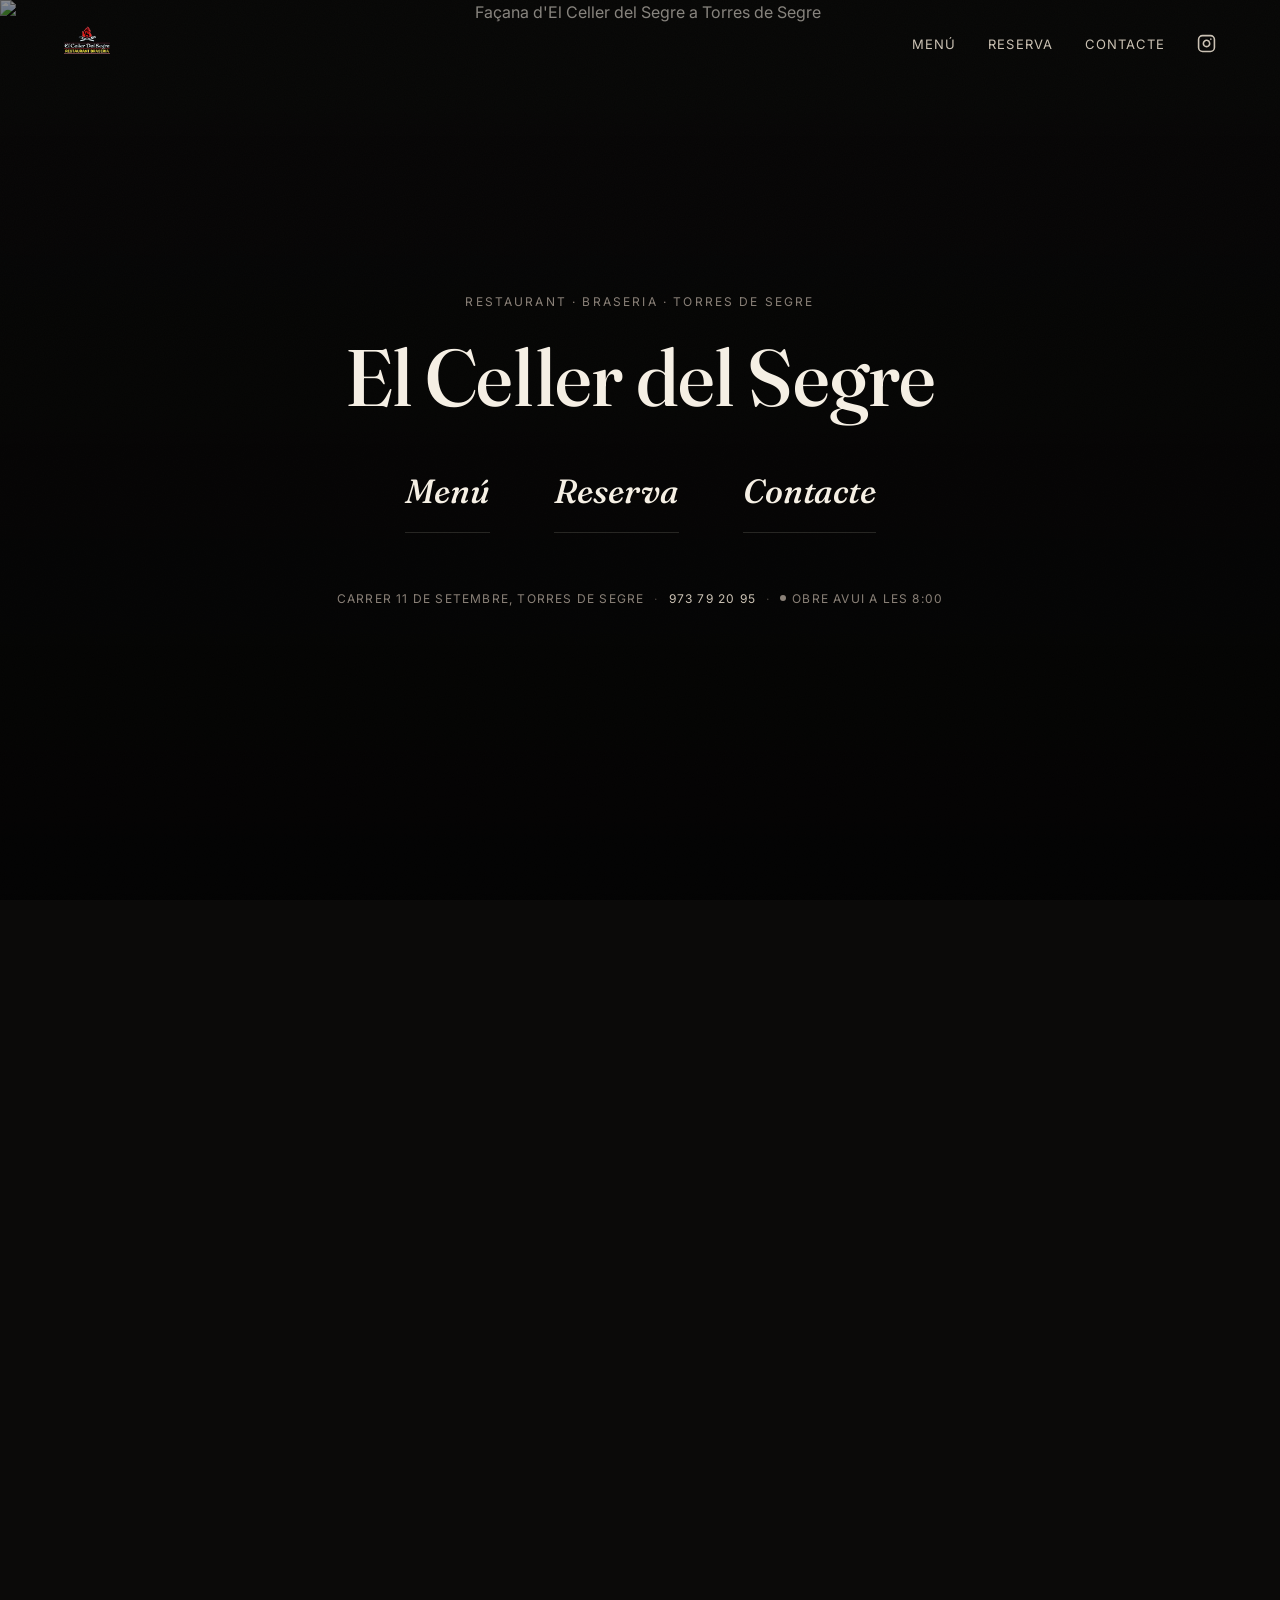
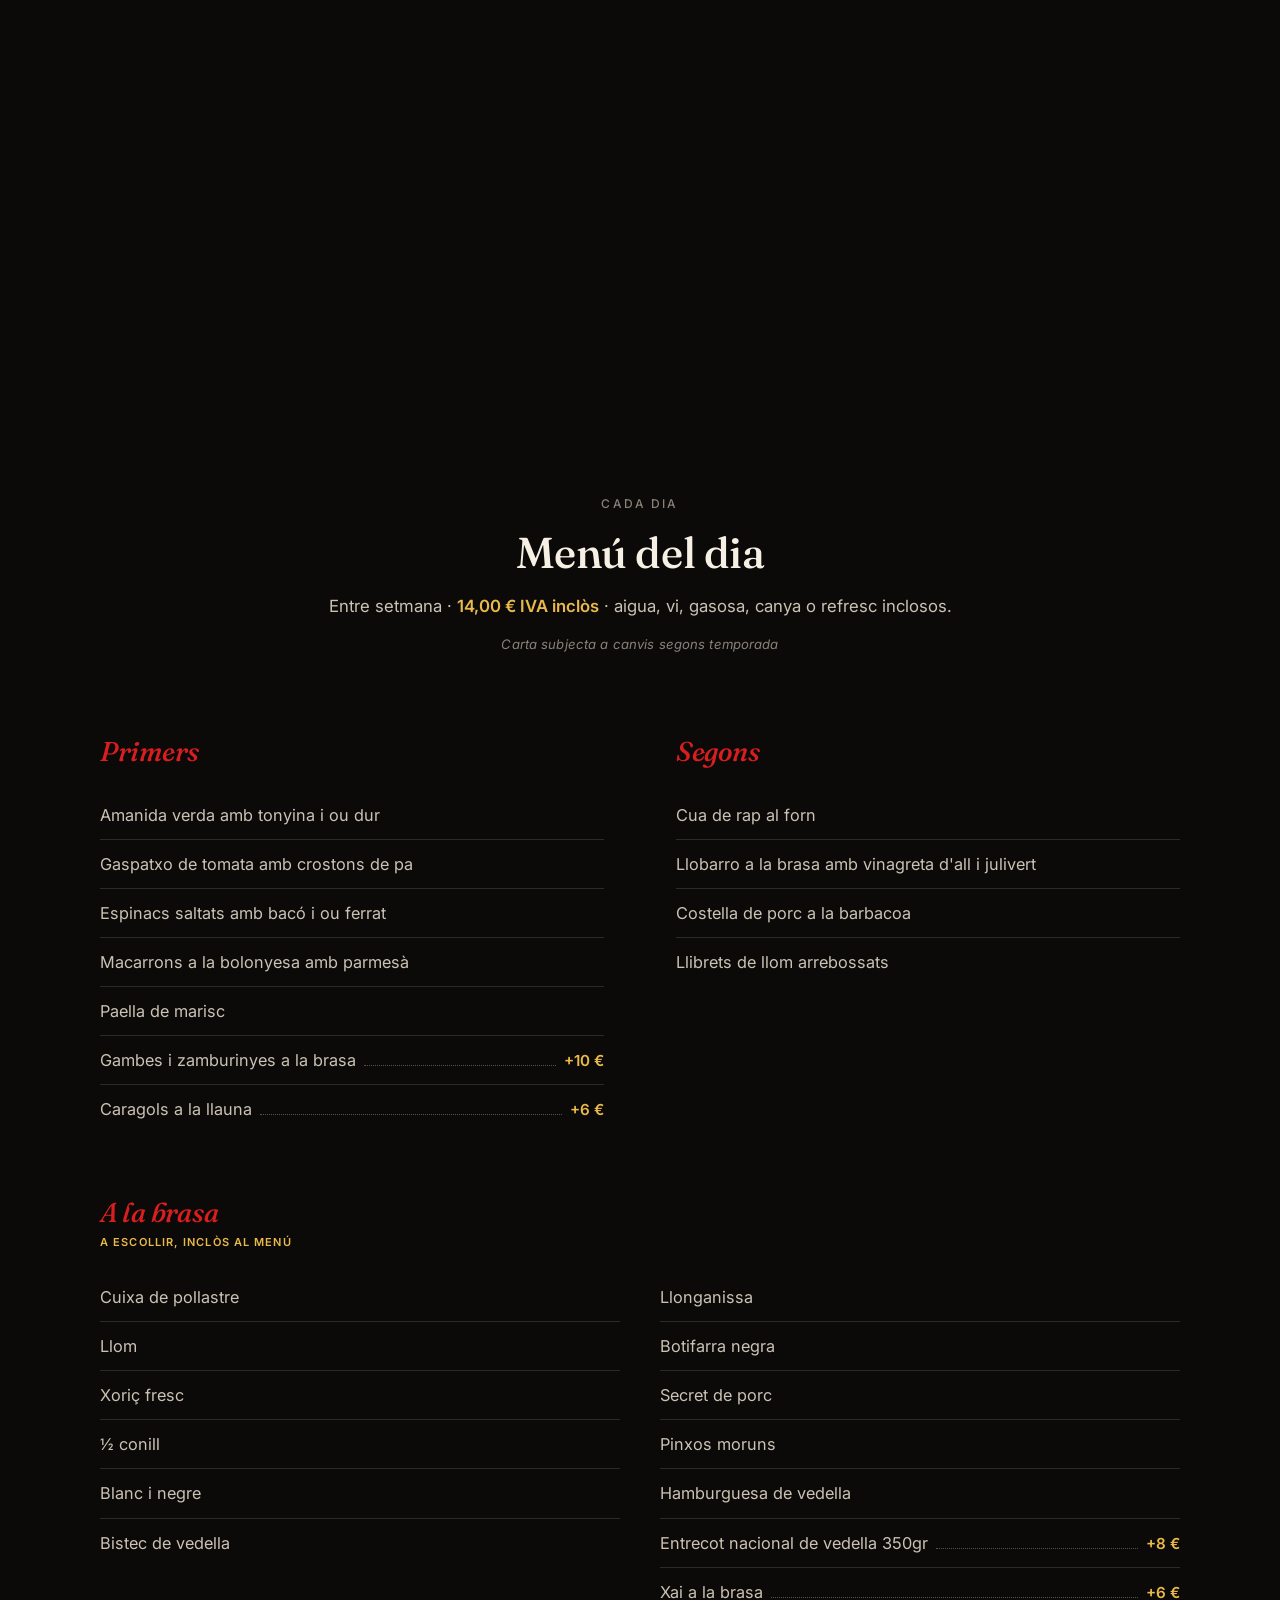
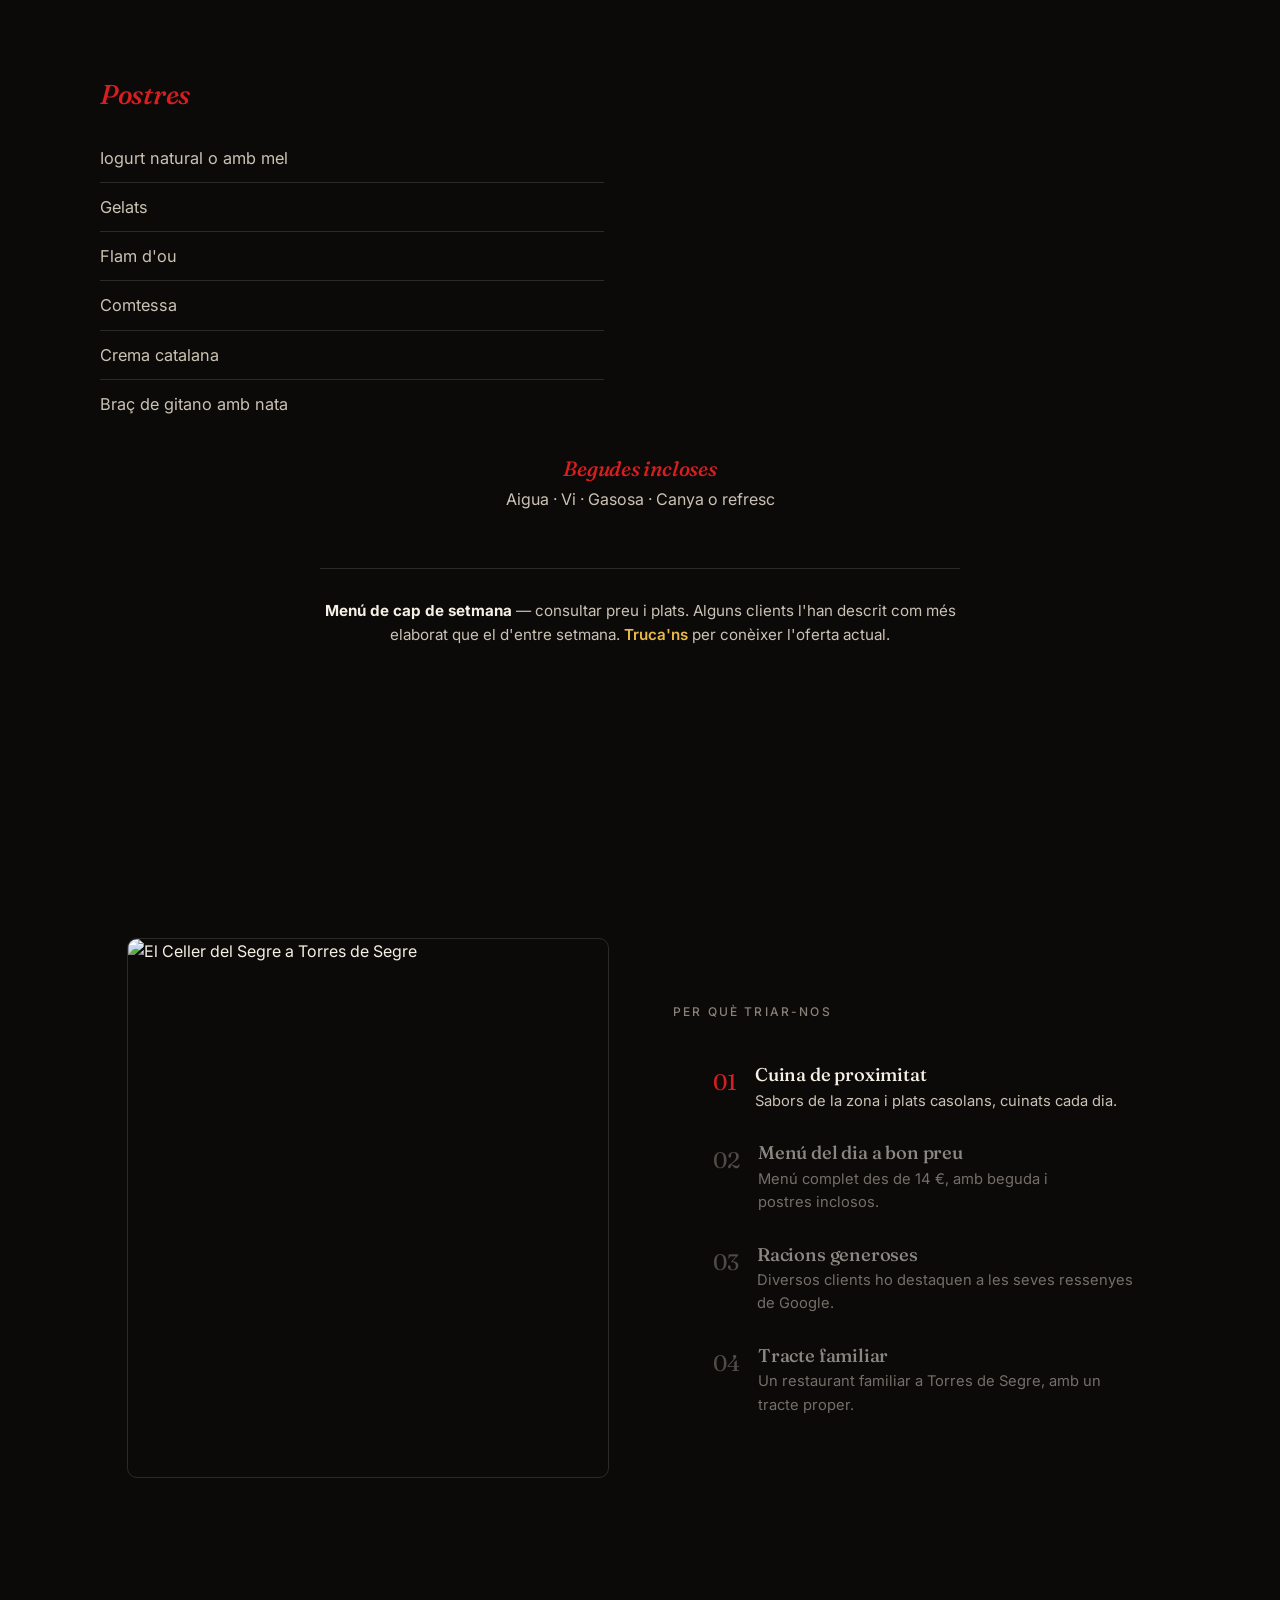
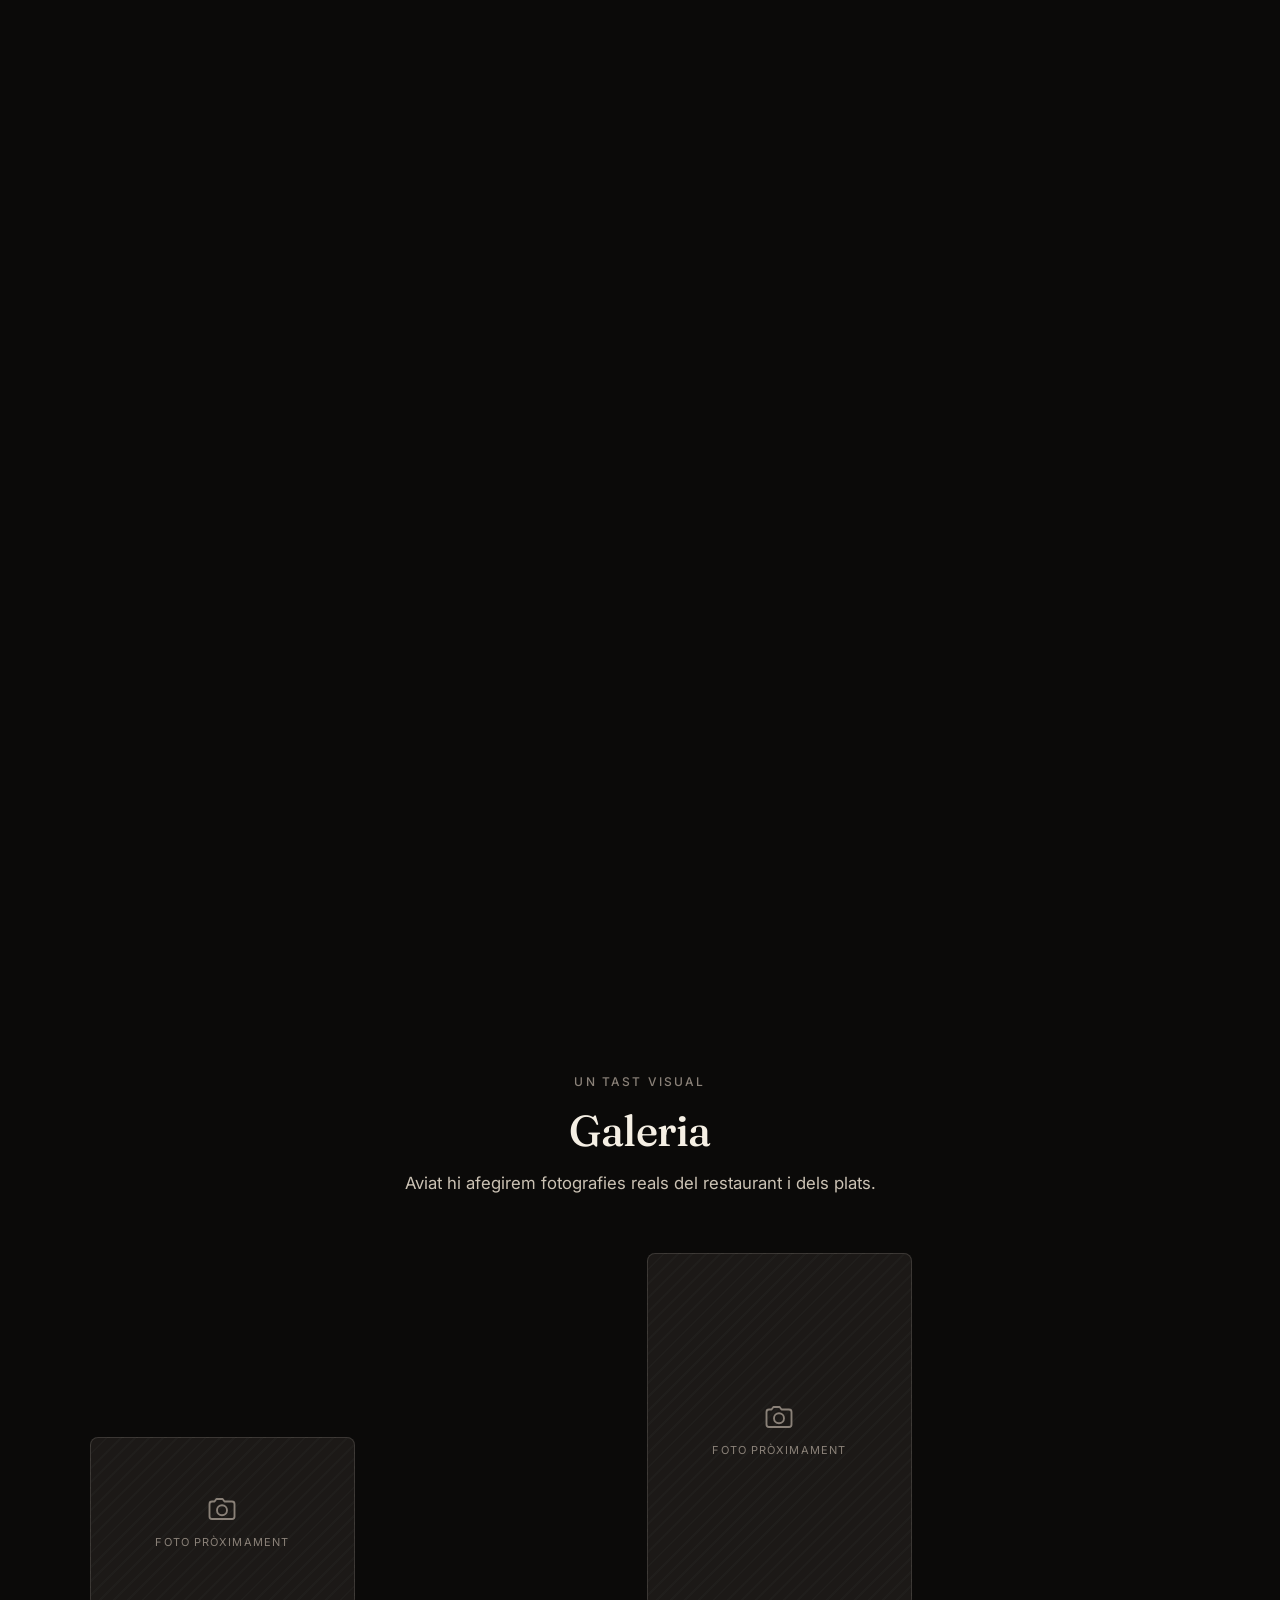
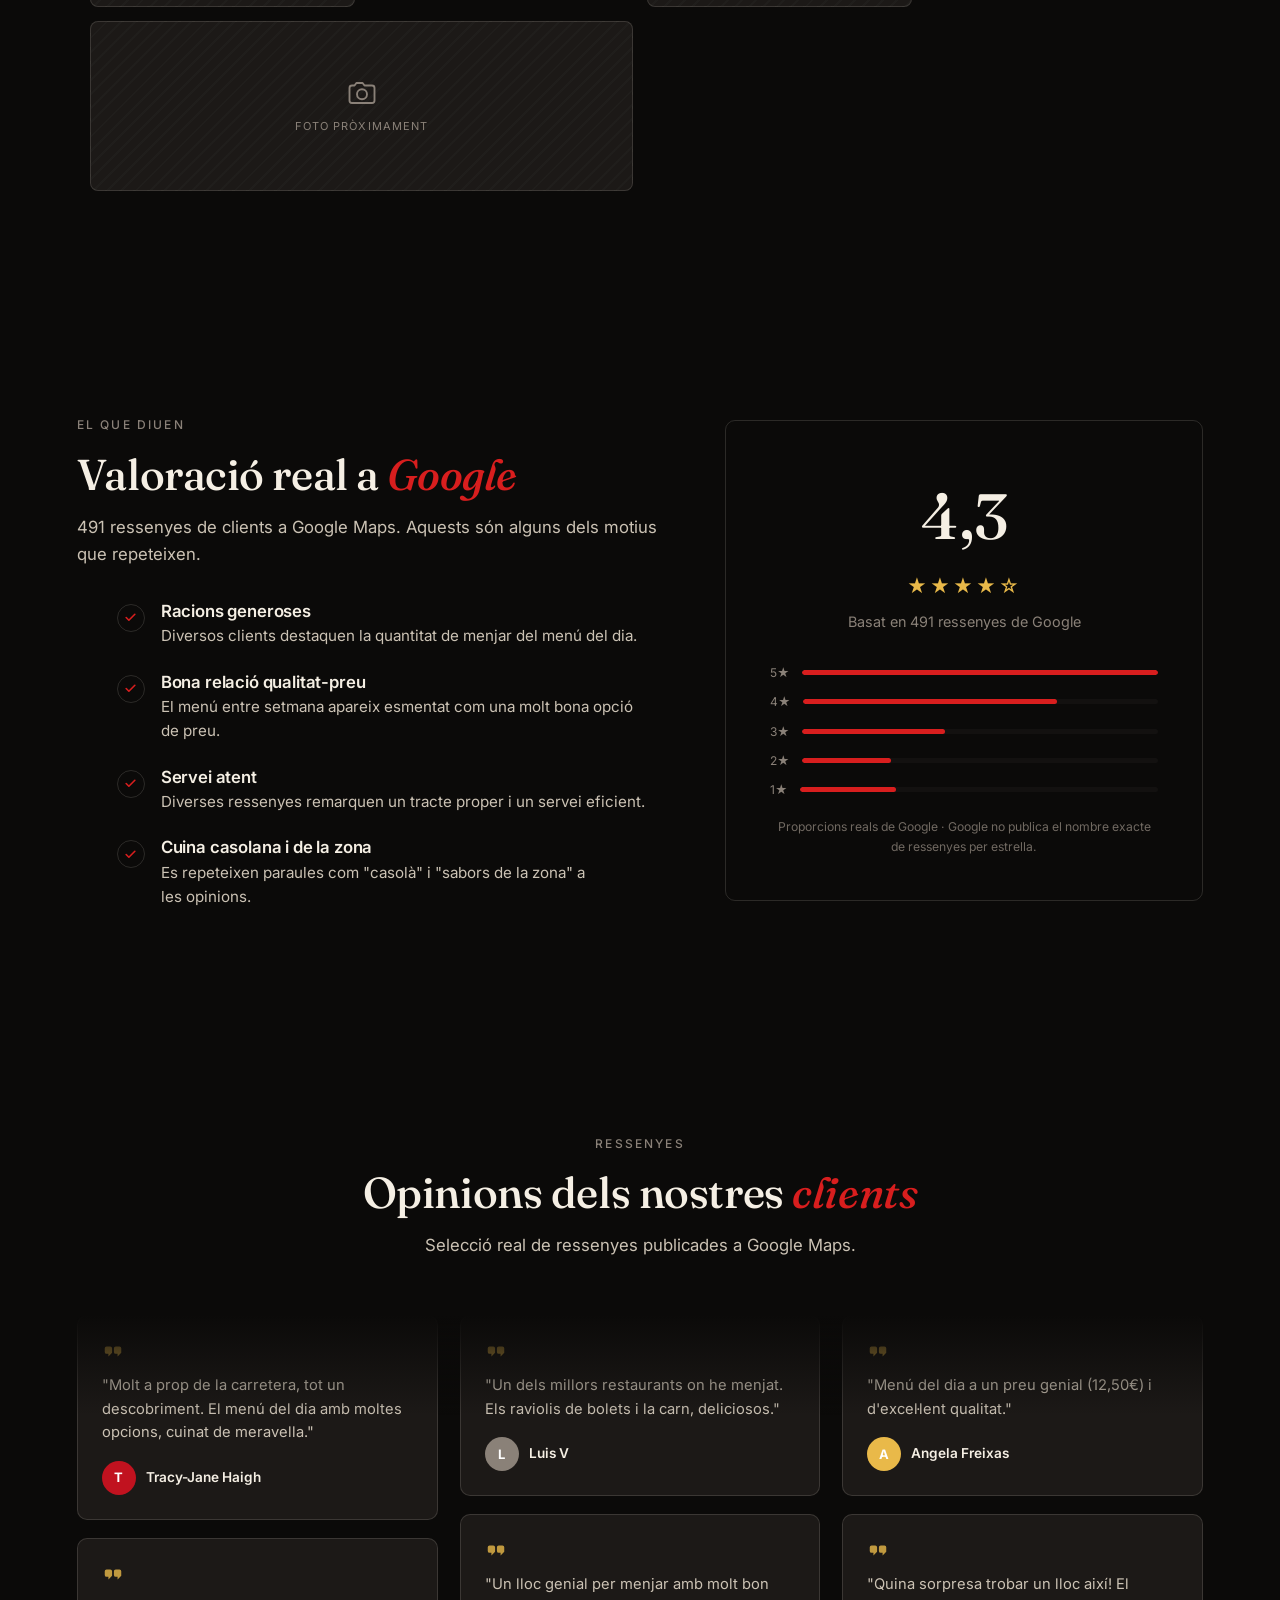
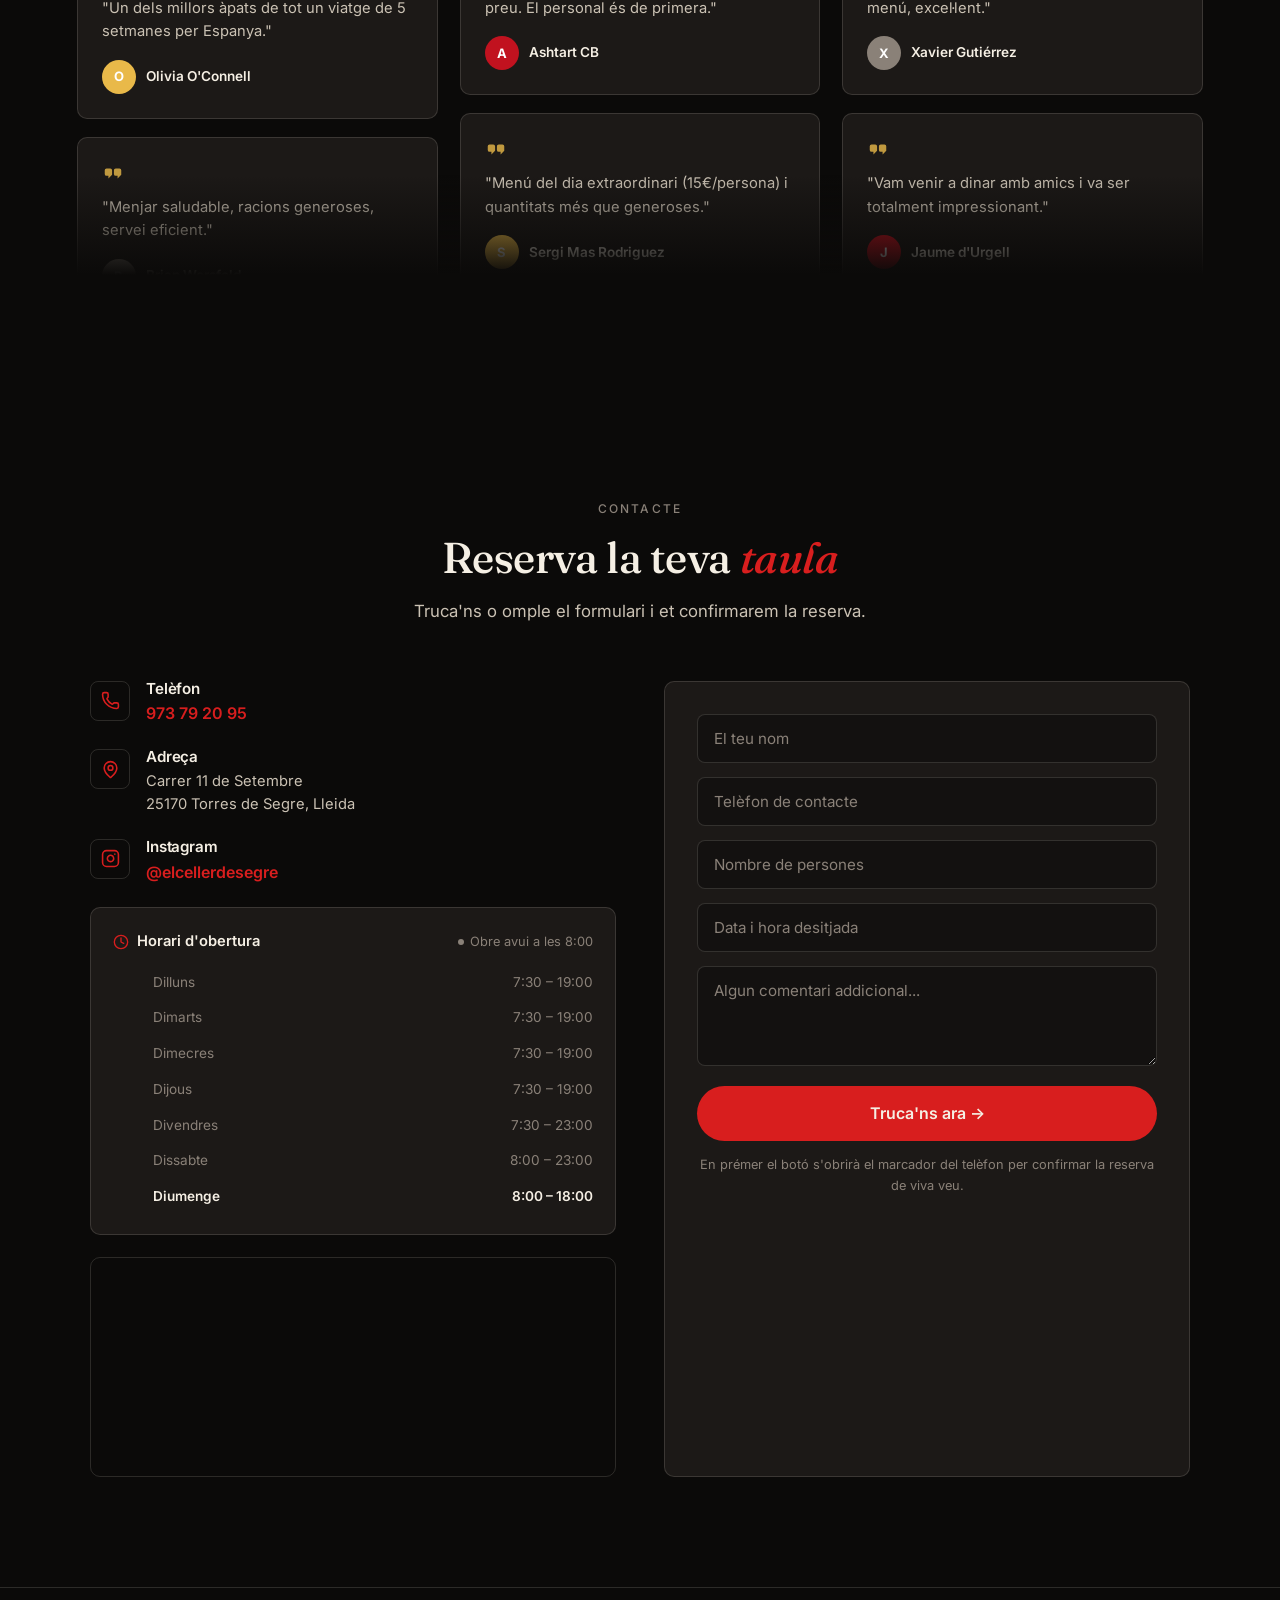
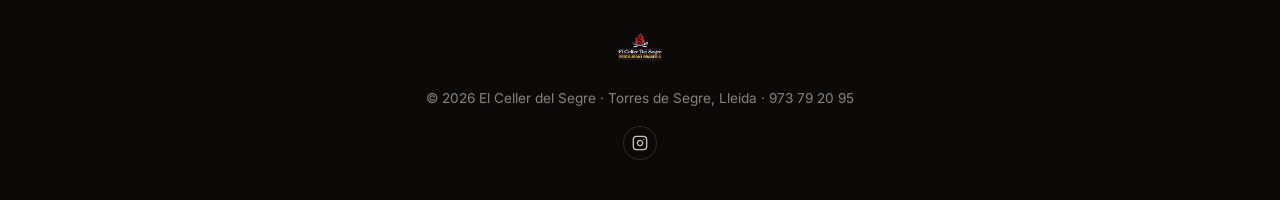
==== commit 828bb47f: "Add files via upload" ====
--- a/index.html
+++ b/index.html
@@ -17,7 +17,8 @@
 <link rel="preconnect" href="https://fonts.gstatic.com" crossorigin>
 <link href="https://fonts.googleapis.com/css2?family=Fraunces:ital,opsz,wght@0,9..144,400;0,9..144,500;0,9..144,600;1,9..144,400;1,9..144,500;1,9..144,600&family=Inter:wght@400;500;600;700&display=swap" rel="stylesheet">
 
-<link rel="stylesheet" href="styles.css?v=20260705">
+<link rel="preload" as="image" href="assets/img/local-celler-del-segre.jpg" fetchpriority="high">
+<link rel="stylesheet" href="styles.css?v=20260706">
 
 <script type="application/ld+json">
 {
@@ -86,26 +87,34 @@
 
 <main id="main">
 
-<section class="hero" id="top">
-  <div class="hero-bg" aria-hidden="true"></div>
-  <div class="hero-grain" aria-hidden="true"></div>
-
-  <div class="hero-content">
-    <p class="hero-kicker reveal">Restaurant · Braseria · Torres de Segre</p>
-    <h1 class="hero-title reveal">El Celler del Segre</h1>
-    <div class="hero-links" data-scrub="hero">
-      <a href="#menu" class="hero-link">Menú<span class="hero-link-line"></span></a>
-      <a href="#reserva" class="hero-link">Reserva<span class="hero-link-line"></span></a>
-      <a href="#contacte" class="hero-link">Contacte<span class="hero-link-line"></span></a>
-    </div>
-  </div>
-
-  <div class="hero-info-line reveal">
-    <span>Carrer 11 de Setembre, Torres de Segre</span>
-    <span class="dot-sep">·</span>
-    <a href="tel:973792095">973 79 20 95</a>
-    <span class="dot-sep">·</span>
-    <span class="hero-status" id="heroStatusBadge"><span class="status-dot"></span><span id="heroStatusText">Comprovant...</span></span>
+<section class="hero-zoom scroll-track" id="top">
+  <div class="hero-zoom-sticky">
+    <img class="hero-zoom-bg" data-scrub="zoom-bg" src="assets/img/local-celler-del-segre.jpg" alt="Façana d'El Celler del Segre a Torres de Segre" fetchpriority="high">
+    <div class="hero-zoom-overlay" aria-hidden="true"></div>
+    <div class="hero-zoom-grain" aria-hidden="true"></div>
+
+    <div class="hero-zoom-content" data-scrub="zoom-fade">
+      <p class="hero-kicker reveal">Restaurant · Braseria · Torres de Segre</p>
+      <h1 class="hero-title reveal">El Celler del Segre</h1>
+      <div class="hero-links">
+        <a href="#menu" class="hero-link">Menú<span class="hero-link-line"></span></a>
+        <a href="#reserva" class="hero-link">Reserva<span class="hero-link-line"></span></a>
+        <a href="#contacte" class="hero-link">Contacte<span class="hero-link-line"></span></a>
+      </div>
+      <div class="hero-info-line reveal">
+        <span>Carrer 11 de Setembre, Torres de Segre</span>
+        <span class="dot-sep">·</span>
+        <a href="tel:973792095">973 79 20 95</a>
+        <span class="dot-sep">·</span>
+        <span class="hero-status" id="heroStatusBadge"><span class="status-dot"></span><span id="heroStatusText">Comprovant...</span></span>
+      </div>
+    </div>
+
+    <figure class="hero-menu-polaroid" data-scrub="zoom-reveal">
+      <span class="polaroid-tape" aria-hidden="true"></span>
+      <img src="assets/img/menu-real.jpg" alt="Carta física d'El Celler del Segre">
+      <figcaption>La nostra carta</figcaption>
+    </figure>
   </div>
 </section>
 
@@ -182,6 +191,35 @@
   </div>
 </section>
 
+<section class="why-us-scroll scroll-track" id="perque-triar-nos">
+  <div class="why-us-sticky">
+    <div class="why-us-image">
+      <img src="assets/img/local-celler-del-segre.jpg" alt="El Celler del Segre a Torres de Segre" loading="lazy" decoding="async">
+    </div>
+    <div class="why-us-steps">
+      <p class="section-kicker">Per què triar-nos</p>
+      <ol class="why-step-list">
+        <li class="why-step">
+          <span class="why-step-num">01</span>
+          <div><h3>Cuina de proximitat</h3><p>Sabors de la zona i plats casolans, cuinats cada dia.</p></div>
+        </li>
+        <li class="why-step">
+          <span class="why-step-num">02</span>
+          <div><h3>Menú del dia a bon preu</h3><p>Menú complet des de 14 €, amb beguda i postres inclosos.</p></div>
+        </li>
+        <li class="why-step">
+          <span class="why-step-num">03</span>
+          <div><h3>Racions generoses</h3><p>Diversos clients ho destaquen a les seves ressenyes de Google.</p></div>
+        </li>
+        <li class="why-step">
+          <span class="why-step-num">04</span>
+          <div><h3>Tracte familiar</h3><p>Un restaurant familiar a Torres de Segre, amb un tracte proper.</p></div>
+        </li>
+      </ol>
+    </div>
+  </div>
+</section>
+
 <section class="gallery-section" id="galeria">
   <div class="section-head">
     <p class="section-kicker">Un tast visual</p>
--- a/styles.css
+++ b/styles.css
@@ -145,26 +145,39 @@
 .btn-secondary:hover { border-color: var(--gold); color: var(--gold); }
 
 /* =============================================================
-   7. Hero — Juniper-inspired
-   ============================================================= */
-.hero {
-  position: relative; overflow: clip; min-height: 100svh;
+   7. Hero — scroll-zoom into the menu
+   ============================================================= */
+/* Tall scroll track: the sticky inner pins for the full height minus one
+   viewport, giving the zoom/fade/reveal effects room to play out. */
+.hero-zoom { position: relative; height: 220vh; }
+.hero-zoom-sticky {
+  position: sticky; top: 0; height: 100svh; overflow: hidden;
+  display: flex; align-items: center; justify-content: center; text-align: center;
+}
+.hero-zoom-bg {
+  position: absolute; inset: 0; z-index: 0; width: 100%; height: 100%;
+  object-fit: cover; object-position: center;
+  transform-origin: center;
+  transform: scale(calc(1 + var(--scrub-progress, 0) * 0.5));
+  will-change: transform;
+}
+.hero-zoom-overlay {
+  position: absolute; inset: 0; z-index: 1;
+  background: linear-gradient(180deg, rgba(0,0,0,.45) 0%, rgba(0,0,0,.6) 50%, rgba(0,0,0,.75) 100%);
+}
+.hero-zoom-grain {
+  position: absolute; inset: 0; z-index: 2; opacity: .05; mix-blend-mode: overlay; pointer-events: none;
+  background-image: url("data:image/svg+xml,%3Csvg xmlns='http://www.w3.org/2000/svg' width='120' height='120'%3E%3Cfilter id='n'%3E%3CfeTurbulence type='fractalNoise' baseFrequency='0.9' numOctaves='2' stitchTiles='stitch'/%3E%3C/filter%3E%3Crect width='100%25' height='100%25' filter='url(%23n)'/%3E%3C/svg%3E");
+}
+.hero-zoom-content {
+  position: absolute; inset: 0; z-index: 3;
   display: flex; flex-direction: column; align-items: center; justify-content: center;
-  text-align: center; padding: 140px 6% 60px;
-}
-.hero-bg {
-  position: absolute; inset: 0; z-index: 0;
-  background:
-    radial-gradient(60% 50% at 50% 30%, rgba(216,30,30,0.16), transparent 70%),
-    radial-gradient(70% 60% at 80% 90%, rgba(233,185,73,0.08), transparent 70%),
-    repeating-linear-gradient(115deg, rgba(245,239,228,0.025) 0px, rgba(245,239,228,0.025) 1px, transparent 1px, transparent 5px),
-    linear-gradient(180deg, #0e0c0b 0%, #080706 100%);
-}
-.hero-grain {
-  position: absolute; inset: 0; z-index: 1; opacity: .05; mix-blend-mode: overlay; pointer-events: none;
-  background-image: url("data:image/svg+xml,%3Csvg xmlns='http://www.w3.org/2000/svg' width='120' height='120'%3E%3Cfilter id='n'%3E%3CfeTurbulence type='fractalNoise' baseFrequency='0.9' numOctaves='2' stitchTiles='stitch'/%3E%3C/filter%3E%3Crect width='100%25' height='100%25' filter='url(%23n)'/%3E%3C/svg%3E");
-}
-.hero-content { position: relative; z-index: 2; max-width: 900px; }
+  padding: 0 6%;
+  /* Default (no JS): fully visible, no offset — see initScrub comment on the
+     universal "1 = settled/visible" convention. */
+  opacity: var(--scrub-progress, 1);
+  transform: translateY(calc((1 - var(--scrub-progress, 1)) * -30px));
+}
 .hero-kicker {
   font-size: 12px; letter-spacing: .18em; text-transform: uppercase; color: var(--cream-3);
   margin-bottom: 22px;
@@ -176,9 +189,6 @@
 .hero-links {
   display: flex; align-items: center; justify-content: center; flex-wrap: wrap;
   gap: clamp(28px, 5vw, 64px);
-  transform: scale(calc(1 - var(--scrub-progress) * 0.08));
-  opacity: calc(1 - var(--scrub-progress) * 0.75);
-  filter: blur(calc(var(--scrub-progress) * 4px));
 }
 .hero-link {
   position: relative; font-family: var(--serif); font-style: italic; font-weight: 500;
@@ -207,10 +217,38 @@
 .status-dot { width: 6px; height: 6px; border-radius: 50%; background: var(--cream-3); }
 .hero-status.is-open .status-dot { background: #4ADE80; box-shadow: 0 0 0 3px rgba(74,222,128,0.2); }
 
+/* Menu photo, presented "pinned to a corkboard" so its real, slightly
+   crooked angle reads as a deliberate rustic touch instead of an error —
+   see the note in the chat about not trying to digitally straighten it. */
+.hero-menu-polaroid {
+  position: absolute; z-index: 4; width: min(300px, 70vw);
+  background: var(--cream); padding: 14px 14px 34px; border-radius: 2px;
+  box-shadow: 0 30px 60px -15px rgba(0,0,0,.65);
+  /* Default (no JS): fully visible at rest, matching the anti-ghost rule —
+     worst case if JS fails, the menu photo just shows immediately instead
+     of being timed to the zoom. Never permanently hidden. */
+  opacity: var(--scrub-progress, 1);
+  transform:
+    rotate(-3deg)
+    scale(calc(0.82 + var(--scrub-progress, 1) * 0.18))
+    translateY(calc((1 - var(--scrub-progress, 1)) * 24px));
+  pointer-events: none;
+}
+.hero-menu-polaroid img { width: 100%; height: auto; display: block; filter: saturate(1.05); }
+.hero-menu-polaroid figcaption {
+  font-family: var(--serif); font-style: italic; color: #2a2622; text-align: center;
+  margin-top: 10px; font-size: .95rem;
+}
+.polaroid-tape {
+  position: absolute; top: -13px; left: 50%; z-index: 1;
+  width: 68px; height: 26px; transform: translateX(-50%) rotate(-4deg);
+  background: rgba(233,185,73,.55); box-shadow: 0 2px 5px rgba(0,0,0,.25);
+}
+
 /* =============================================================
    8. Section shells
    ============================================================= */
-section:not(.hero) { padding: 110px 6%; position: relative; }
+section:not(.hero-zoom):not(.why-us-scroll) { padding: 110px 6%; position: relative; }
 .section-head { max-width: 640px; margin: 0 auto 56px; text-align: center; }
 .section-kicker {
   display: inline-block; color: var(--cream-3); font-weight: 500; text-transform: uppercase;
@@ -296,12 +334,42 @@
   border: 1px solid var(--line); border-radius: var(--radius-sm);
   display: flex; flex-direction: column; align-items: center; justify-content: center; gap: 10px;
   color: var(--cream-3); transition: border-color .3s, color .3s;
-  transform: translateY(calc((1 - var(--scrub-progress)) * 26px));
-  opacity: var(--scrub-progress);
+  transform: translateY(calc((1 - var(--scrub-progress, 1)) * 26px));
+  opacity: var(--scrub-progress, 1);
 }
 .gallery-placeholder:hover { border-color: var(--gold-2); color: var(--gold); }
 .camera-icon { width: 30px; height: 30px; }
 .gallery-placeholder span { font-size: 11px; letter-spacing: .1em; text-transform: uppercase; }
+
+/* =============================================================
+   10b. Per què triar-nos — numbered scroll panel
+   ============================================================= */
+.why-us-scroll { position: relative; height: 200vh; }
+.why-us-sticky {
+  position: sticky; top: 0; height: 100svh;
+  display: flex; align-items: center; gap: 64px;
+  max-width: 1180px; margin: 0 auto; padding: 0 6%;
+}
+.why-us-image { flex: 1; height: 60vh; border-radius: var(--radius); overflow: hidden; border: 1px solid var(--line); }
+.why-us-image img { width: 100%; height: 100%; object-fit: cover; }
+.why-us-steps { flex: 1; }
+.why-step-list { list-style: none; display: flex; flex-direction: column; gap: 30px; margin-top: 28px; }
+.why-step {
+  display: flex; gap: 18px; align-items: flex-start;
+  /* Base resting state is clearly legible on its own (not near-invisible) —
+     only the active step gets brighter. No --scrub-progress involved here on
+     purpose: a discrete class toggle can't get stuck at a washed-out
+     mid-opacity the way a continuous fade can. */
+  opacity: .55; transition: opacity .4s var(--ease-out);
+}
+.why-step.is-active { opacity: 1; }
+.why-step-num {
+  font-family: var(--serif); font-size: 1.4rem; color: var(--cream-3);
+  flex-shrink: 0; transition: color .4s var(--ease-out);
+}
+.why-step.is-active .why-step-num { color: var(--accent); }
+.why-step h3 { font-size: 1.15rem; color: var(--cream); margin-bottom: 4px; }
+.why-step p { color: var(--cream-2); font-size: .92rem; }
 
 /* =============================================================
    11. Why / rating
@@ -447,6 +515,8 @@
   .menu-category-wide { grid-column: span 1; }
   .gallery-grid { grid-template-columns: repeat(2, 1fr); }
   .gallery-span-wide { grid-column: span 2; }
+  .why-us-sticky { gap: 40px; }
+  .why-us-image { height: 46vh; }
 }
 @media (max-width: 720px) {
   .nav-links > li:not(:last-child) { display: none; }
@@ -455,9 +525,16 @@
   .t-col-2, .t-col-3 { display: none; }
   .menu-columns-inner { grid-template-columns: 1fr; }
   .hero-links { gap: 20px 32px; }
+  /* The side-by-side sticky panel doesn't have room to breathe on a phone
+     screen — fall back to a normal stacked, non-pinned layout instead of
+     cramming image + 4 steps into one viewport height. */
+  .why-us-scroll { height: auto; }
+  .why-us-sticky { position: static; height: auto; flex-direction: column; gap: 32px; padding: 0 6%; }
+  .why-us-image { width: 100%; height: 260px; }
+  .why-step { opacity: 1; }
 }
 @media (max-width: 540px) {
-  section:not(.hero) { padding: 80px 6%; }
+  section:not(.hero-zoom):not(.why-us-scroll) { padding: 80px 6%; }
   .gallery-grid { grid-template-columns: 1fr; grid-auto-rows: 160px; }
   .gallery-span-wide, .gallery-span-tall { grid-column: span 1; grid-row: span 1; }
 }
@@ -468,6 +545,19 @@
 @media (prefers-reduced-motion: reduce) {
   .call-float { animation: none; }
   [data-scrub] { --scrub-progress: 1 !important; }
-  .hero-links { opacity: 1 !important; filter: none !important; transform: none !important; }
   .gallery-placeholder { opacity: 1 !important; transform: none !important; }
-}
+  /* Collapse both pinned scroll-tracks to normal, single-viewport sections —
+     a user who's opted out of motion shouldn't have to scroll through two
+     empty screen-heights just to get past a zoom effect they'll never see. */
+  .hero-zoom, .why-us-scroll { height: auto; }
+  .hero-zoom-sticky { position: static; height: 100svh; }
+  .hero-zoom-bg { transform: none !important; }
+  .hero-zoom-content { opacity: 1 !important; transform: none !important; }
+  /* The menu-photo "arrival" only makes sense as a scroll reveal; without it,
+     showing it stacked on top of the title would just look broken. Skip it —
+     the real menu is one scroll away in the text section anyway. */
+  .hero-menu-polaroid { display: none; }
+  .why-us-sticky { position: static; height: auto; flex-direction: column; gap: 32px; padding-block: 60px; }
+  .why-us-image { width: 100%; height: 300px; }
+  .why-step { opacity: 1; }
+}
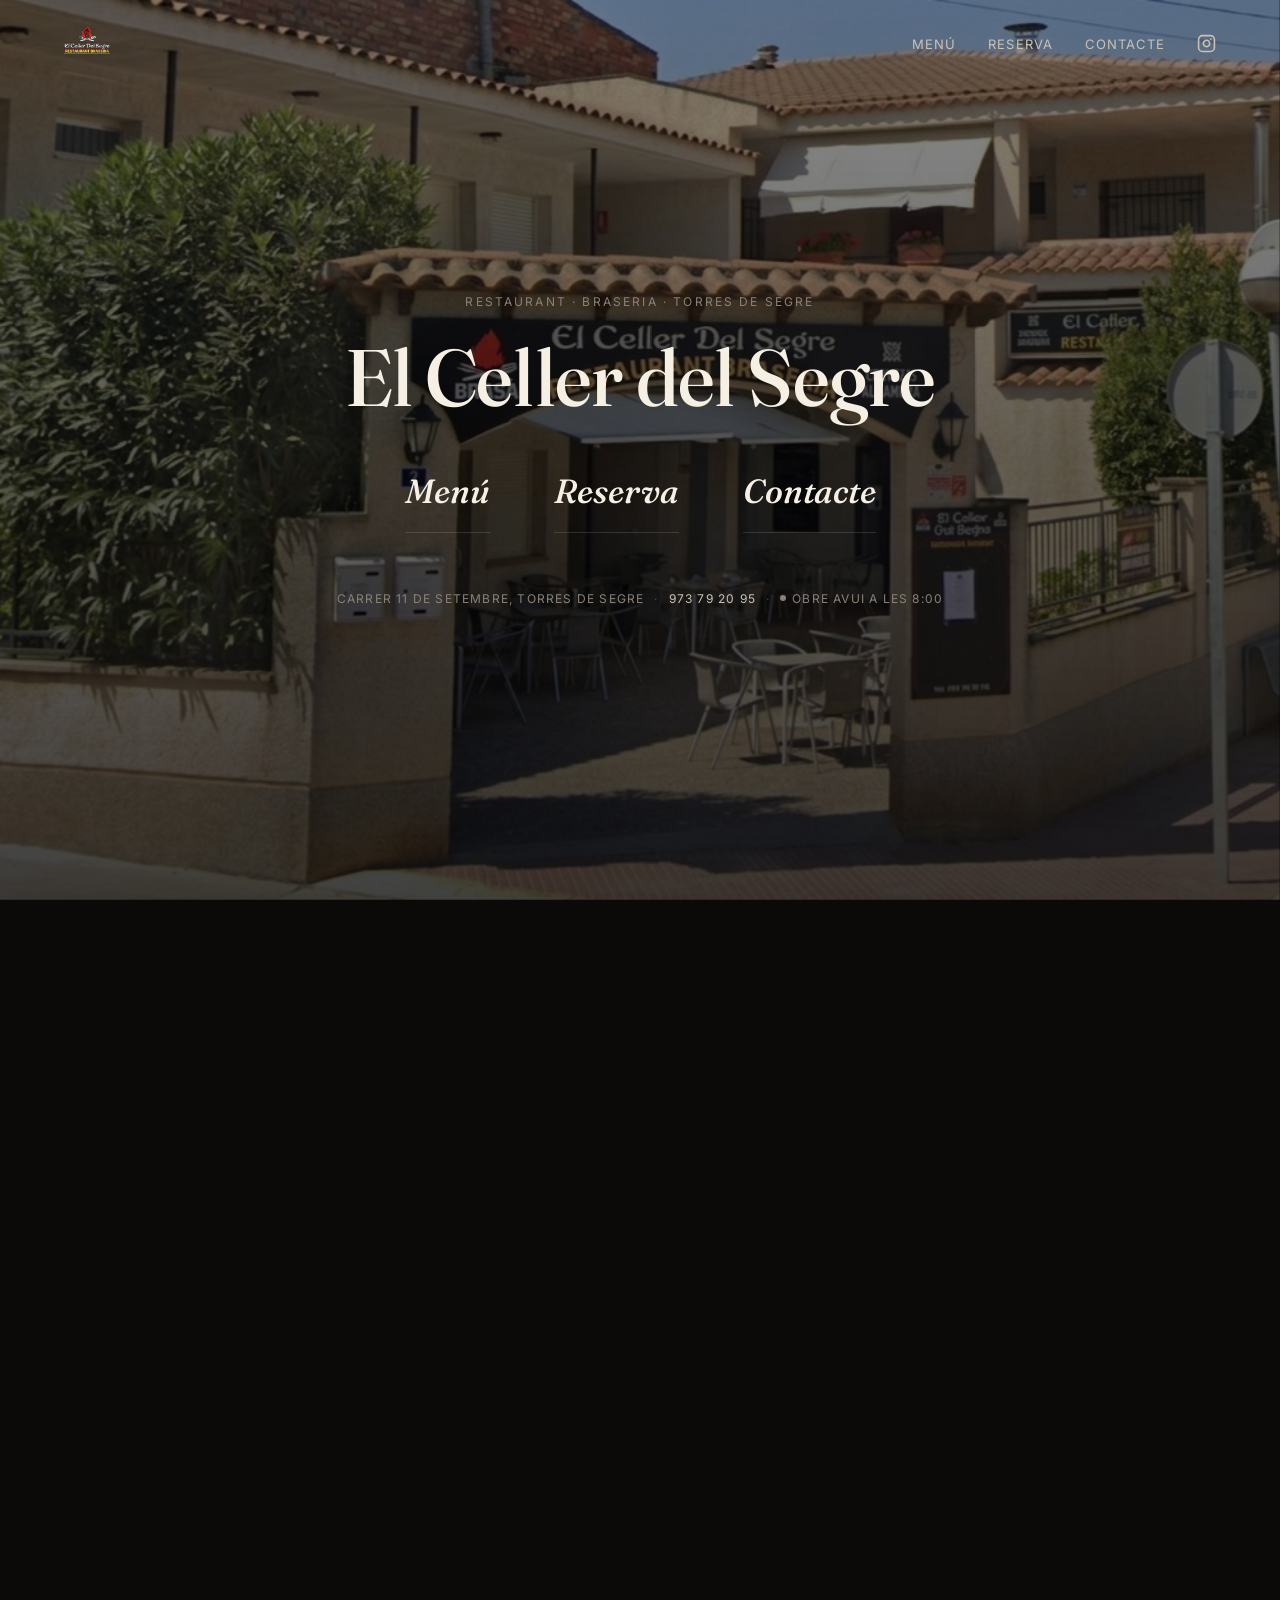
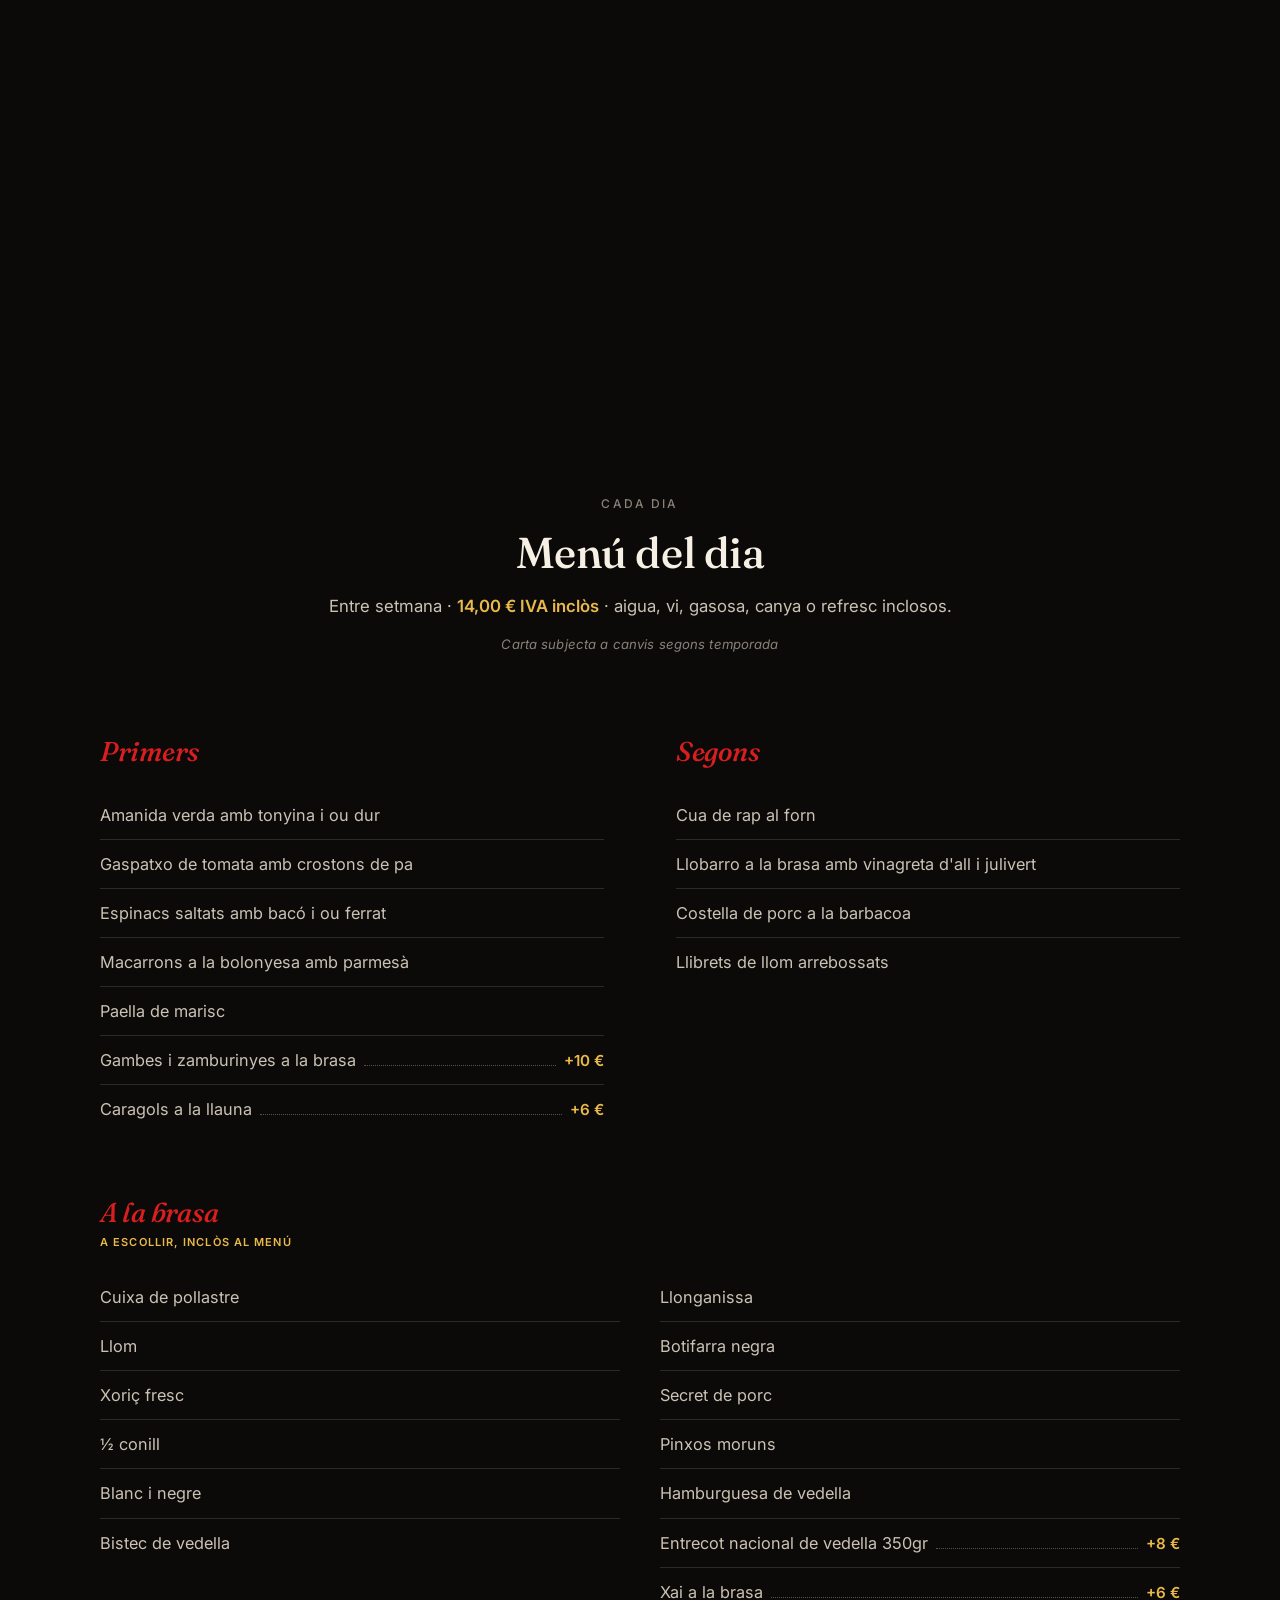
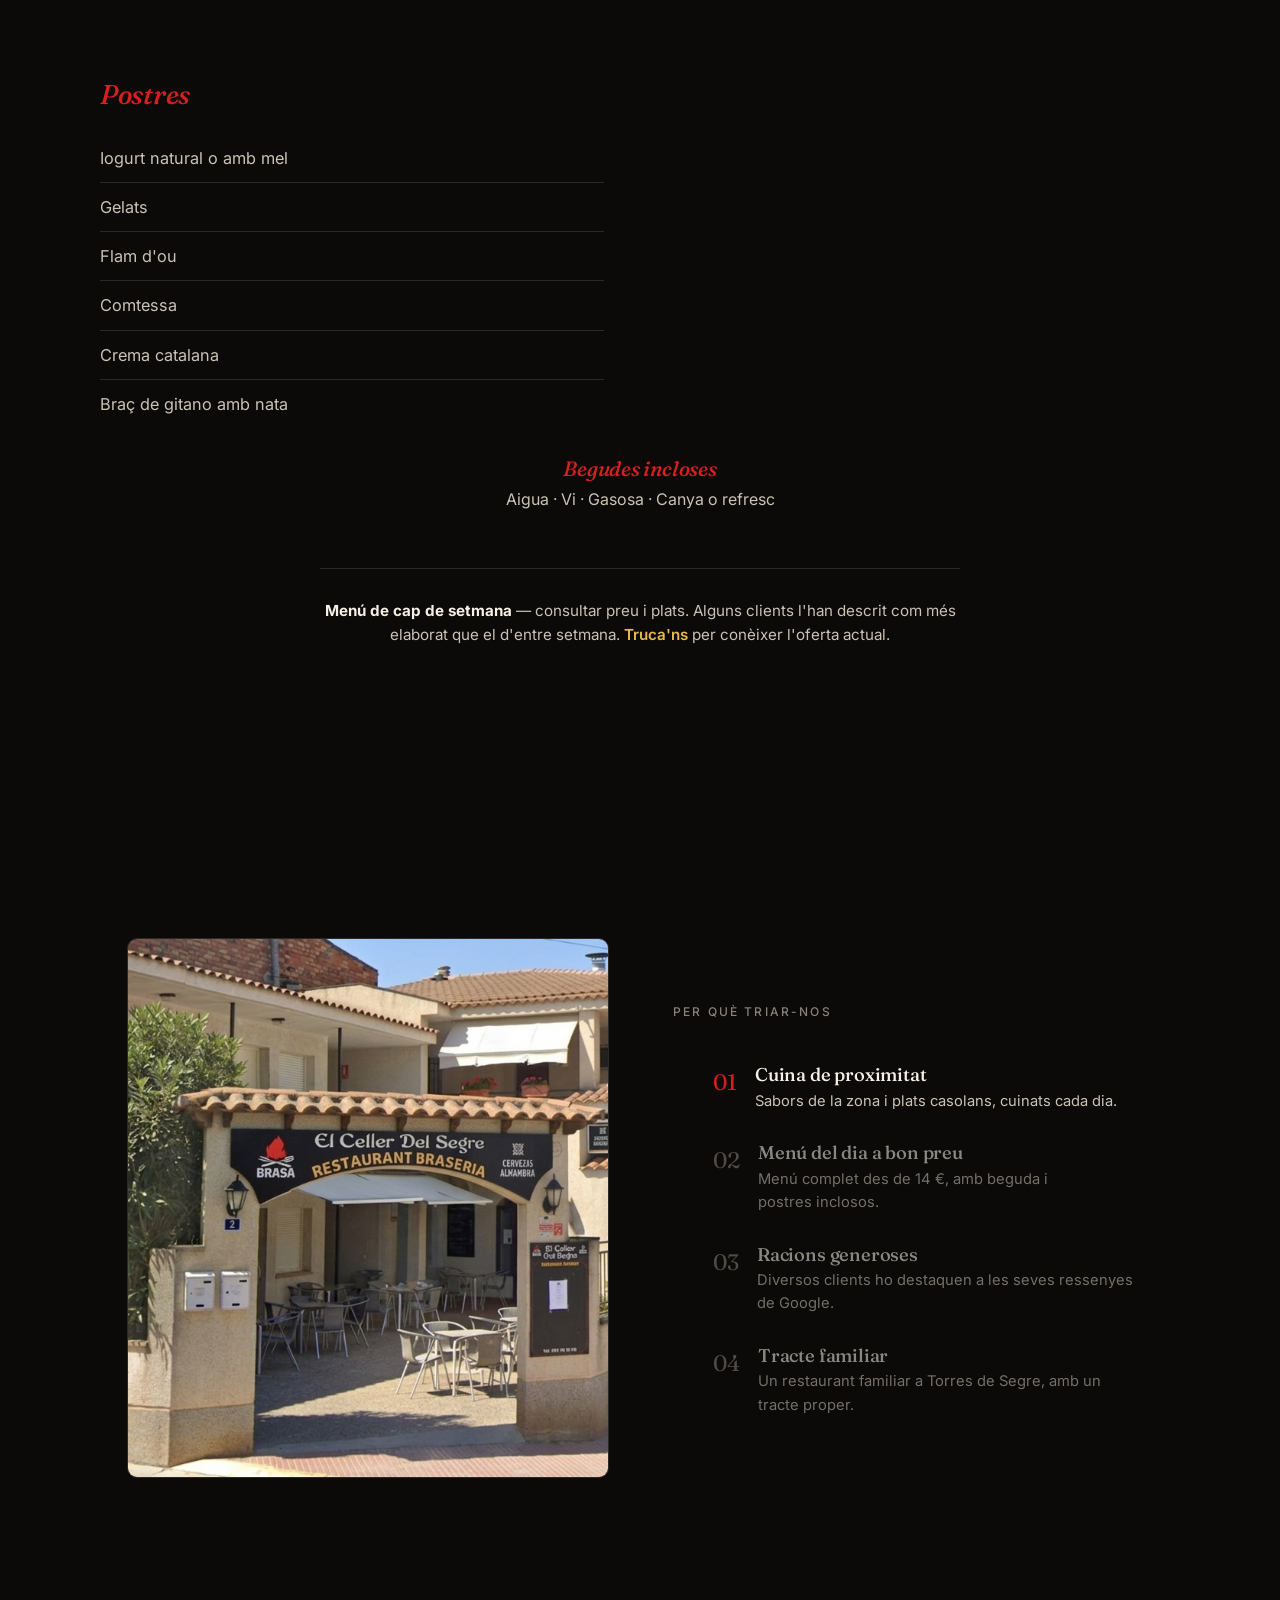
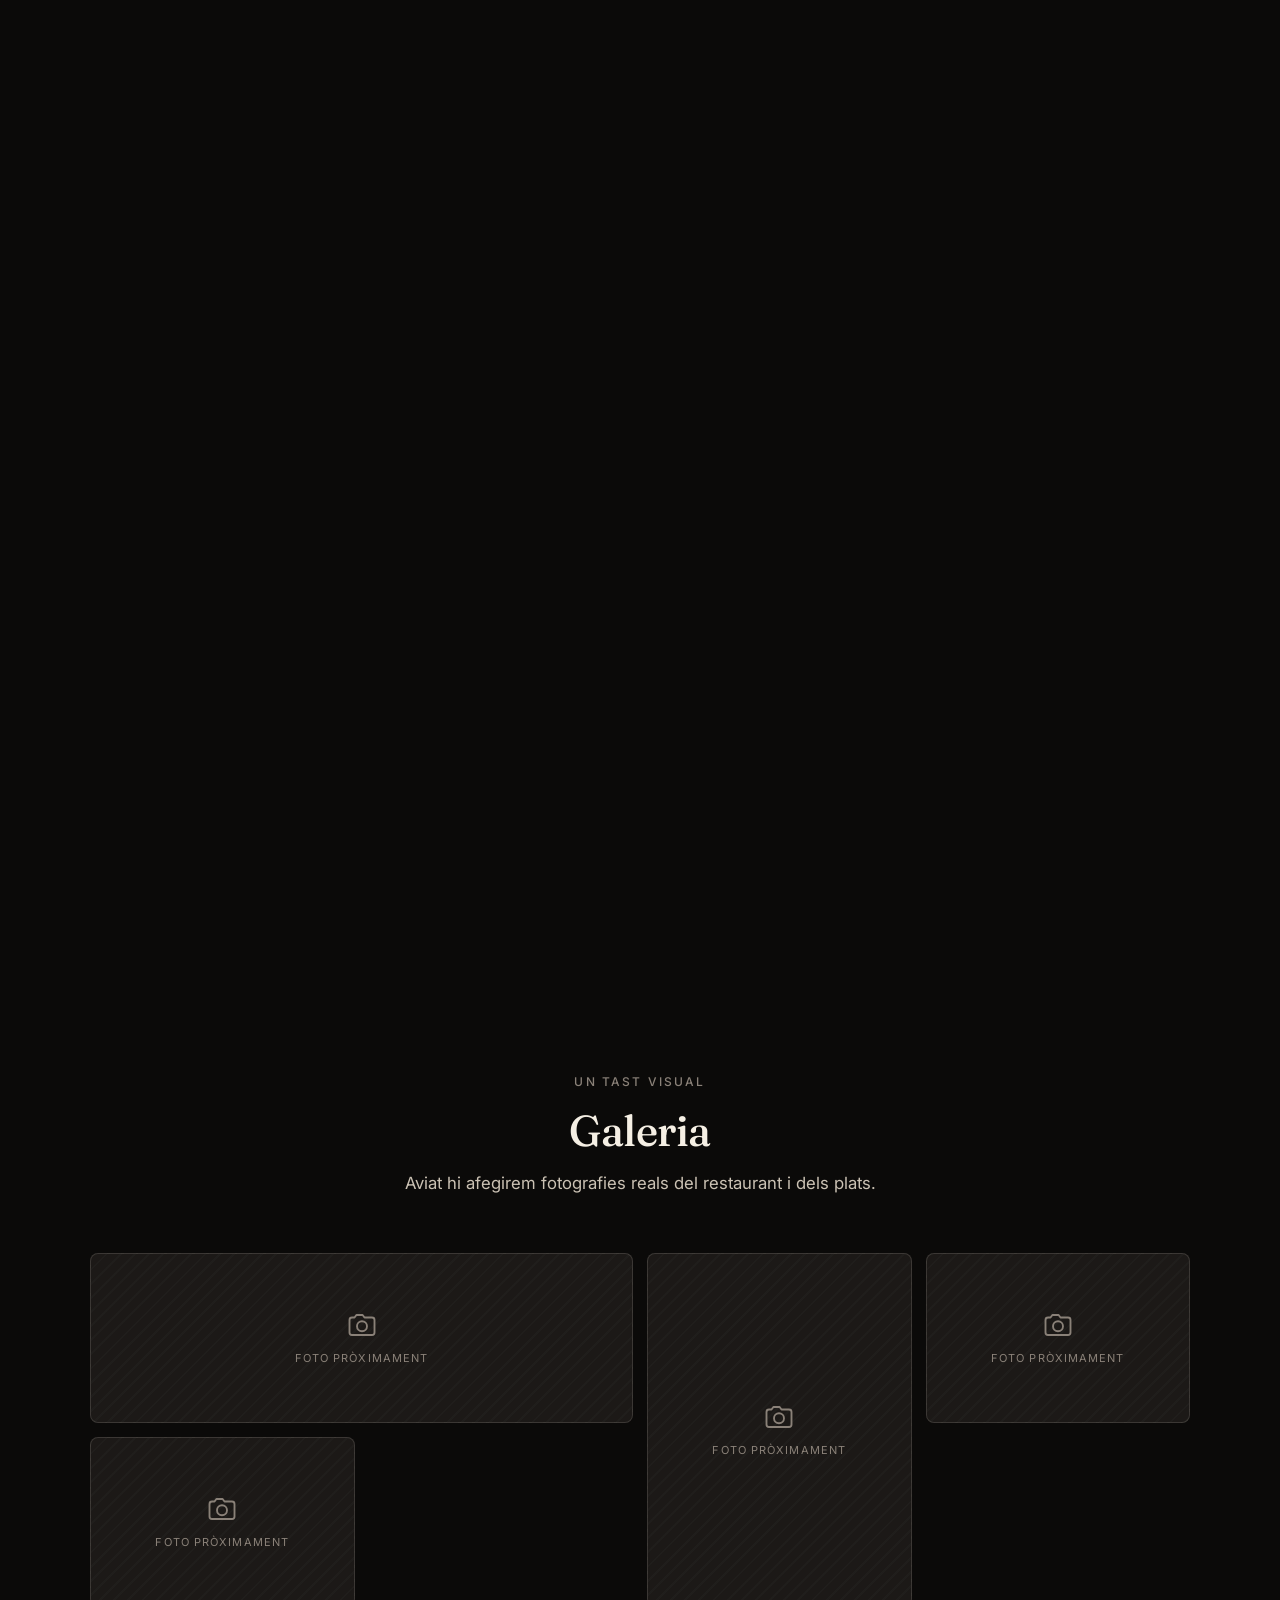
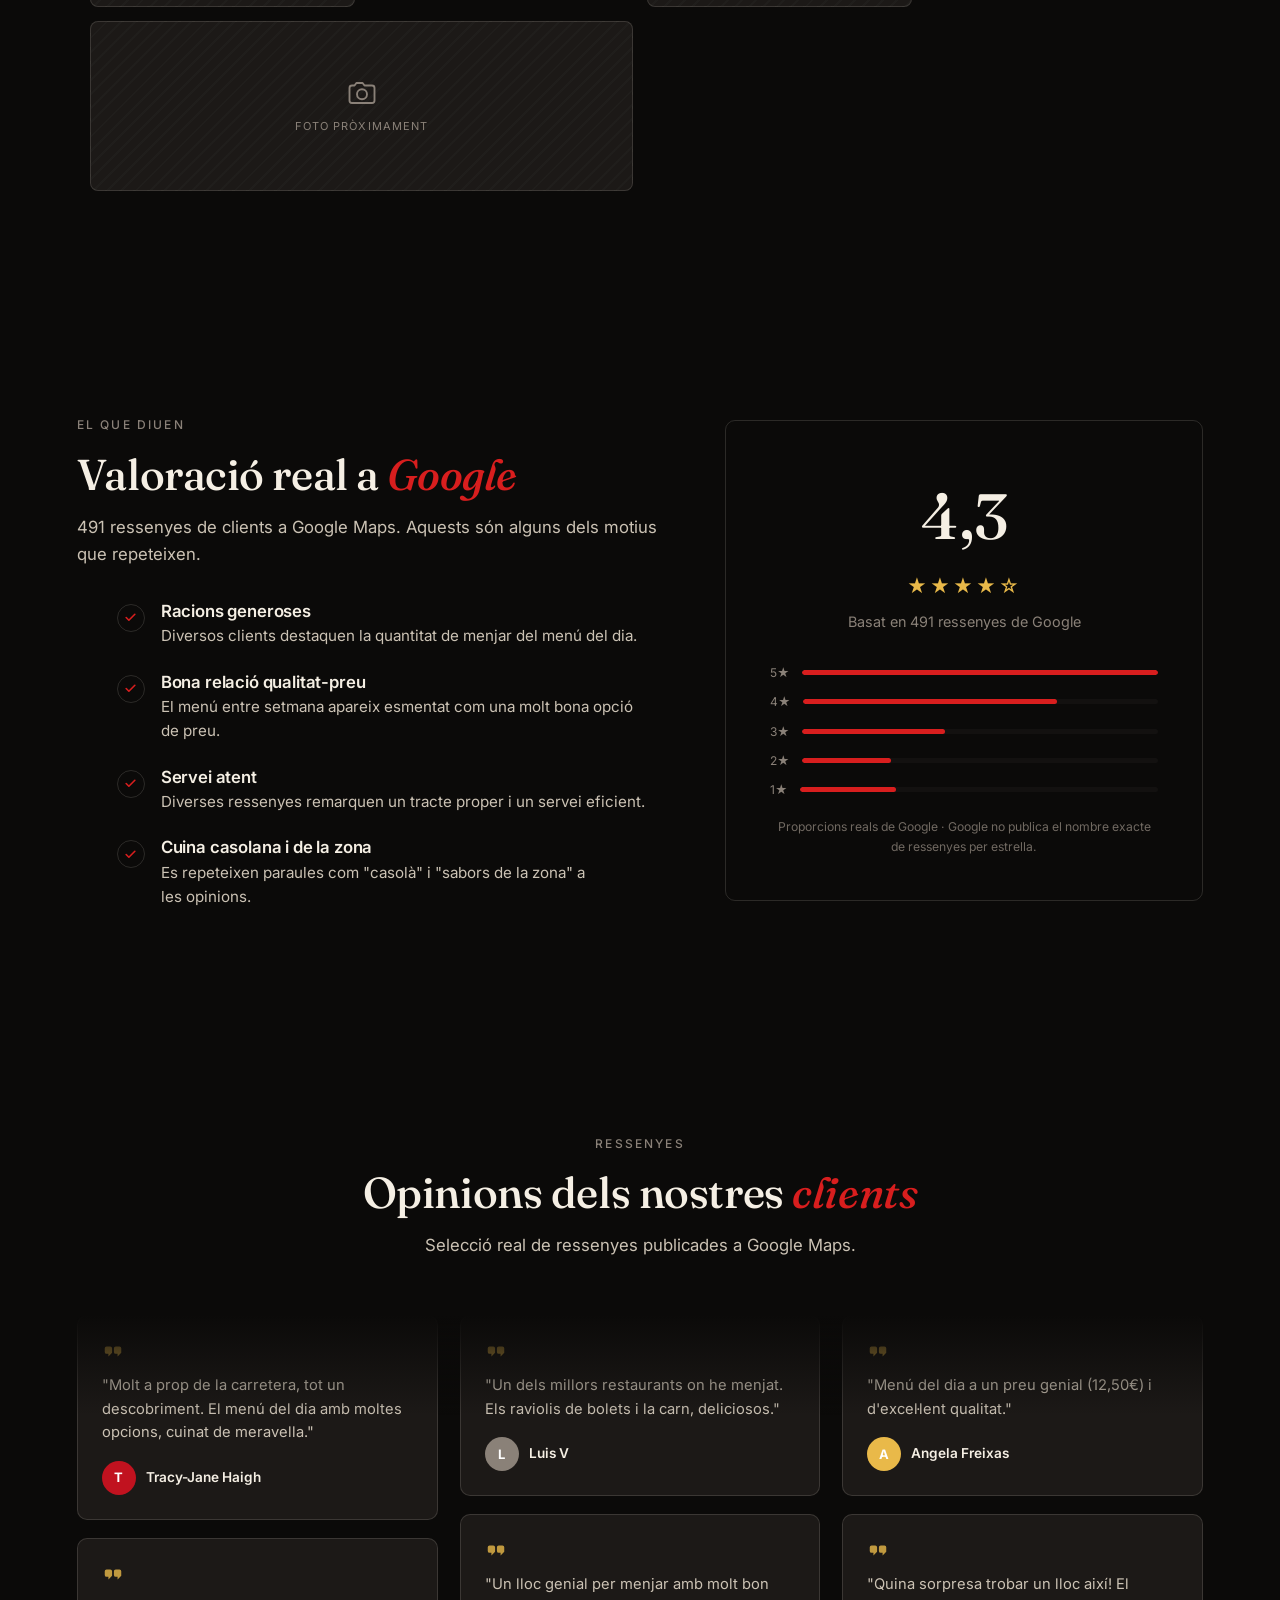
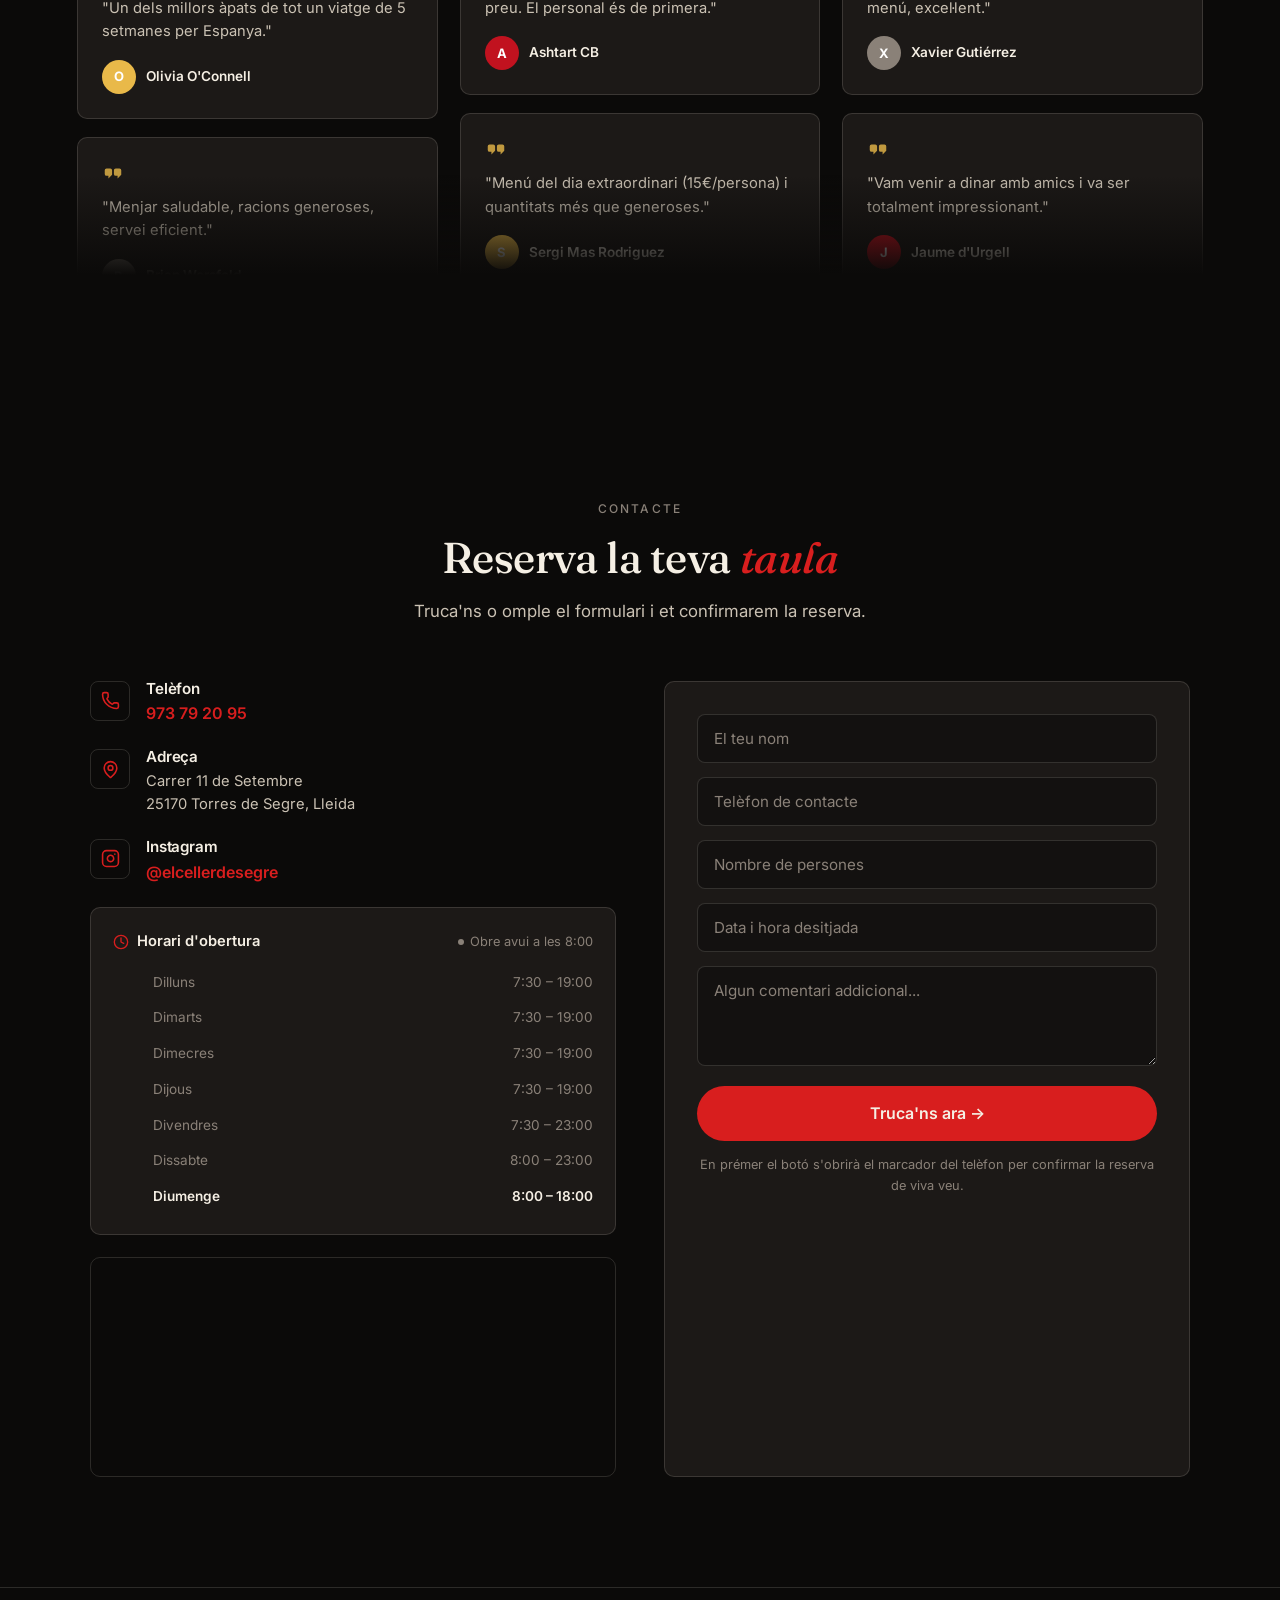
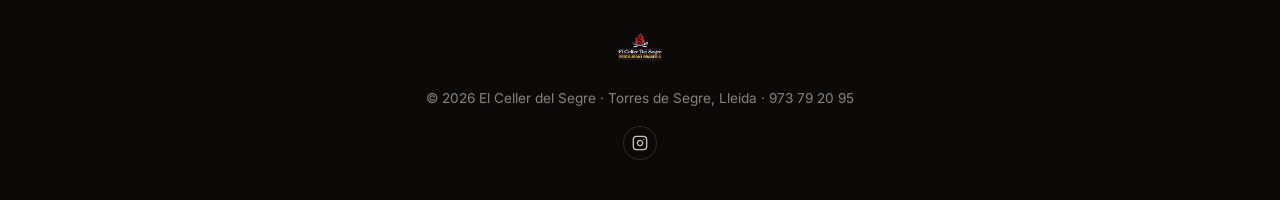
==== commit ba9a80e0: "Add files via upload" ====
--- a/index.html
+++ b/index.html
@@ -17,8 +17,8 @@
 <link rel="preconnect" href="https://fonts.gstatic.com" crossorigin>
 <link href="https://fonts.googleapis.com/css2?family=Fraunces:ital,opsz,wght@0,9..144,400;0,9..144,500;0,9..144,600;1,9..144,400;1,9..144,500;1,9..144,600&family=Inter:wght@400;500;600;700&display=swap" rel="stylesheet">
 
-<link rel="preload" as="image" href="assets/img/local-celler-del-segre.jpg" fetchpriority="high">
-<link rel="stylesheet" href="styles.css?v=20260706">
+<link rel="preload" as="image" href="assets/img/local-celler-del-segre.png" fetchpriority="high">
+<link rel="stylesheet" href="styles.css?v=20260707">
 
 <script type="application/ld+json">
 {
@@ -89,7 +89,7 @@
 
 <section class="hero-zoom scroll-track" id="top">
   <div class="hero-zoom-sticky">
-    <img class="hero-zoom-bg" data-scrub="zoom-bg" src="assets/img/local-celler-del-segre.jpg" alt="Façana d'El Celler del Segre a Torres de Segre" fetchpriority="high">
+    <img class="hero-zoom-bg" data-scrub="zoom-bg" src="assets/img/local-celler-del-segre.png" alt="Façana d'El Celler del Segre a Torres de Segre" fetchpriority="high">
     <div class="hero-zoom-overlay" aria-hidden="true"></div>
     <div class="hero-zoom-grain" aria-hidden="true"></div>
 
@@ -111,7 +111,6 @@
     </div>
 
     <figure class="hero-menu-polaroid" data-scrub="zoom-reveal">
-      <span class="polaroid-tape" aria-hidden="true"></span>
       <img src="assets/img/menu-real.jpg" alt="Carta física d'El Celler del Segre">
       <figcaption>La nostra carta</figcaption>
     </figure>
@@ -194,7 +193,7 @@
 <section class="why-us-scroll scroll-track" id="perque-triar-nos">
   <div class="why-us-sticky">
     <div class="why-us-image">
-      <img src="assets/img/local-celler-del-segre.jpg" alt="El Celler del Segre a Torres de Segre" loading="lazy" decoding="async">
+      <img src="assets/img/local-celler-del-segre.png" alt="El Celler del Segre a Torres de Segre" loading="lazy" decoding="async">
     </div>
     <div class="why-us-steps">
       <p class="section-kicker">Per què triar-nos</p>
@@ -531,6 +530,6 @@
 -->
 
 <script defer src="lib/manifest.js"></script>
-<script defer src="main.js?v=20260705"></script>
+<script defer src="main.js?v=20260707"></script>
 </body>
 </html>
--- a/styles.css
+++ b/styles.css
@@ -153,6 +153,10 @@
 .hero-zoom-sticky {
   position: sticky; top: 0; height: 100svh; overflow: hidden;
   display: flex; align-items: center; justify-content: center; text-align: center;
+  /* Keeps centered content (title, menu photo) clear of the fixed nav bar
+     above it — without this, tall centered content on short mobile
+     viewports can ride up underneath the nav and get clipped. */
+  padding-top: 88px;
 }
 .hero-zoom-bg {
   position: absolute; inset: 0; z-index: 0; width: 100%; height: 100%;
@@ -217,32 +221,27 @@
 .status-dot { width: 6px; height: 6px; border-radius: 50%; background: var(--cream-3); }
 .hero-status.is-open .status-dot { background: #4ADE80; box-shadow: 0 0 0 3px rgba(74,222,128,0.2); }
 
-/* Menu photo, presented "pinned to a corkboard" so its real, slightly
-   crooked angle reads as a deliberate rustic touch instead of an error —
-   see the note in the chat about not trying to digitally straighten it. */
+/* Menu photo — shown straight and large, framed like a real photo print. */
 .hero-menu-polaroid {
-  position: absolute; z-index: 4; width: min(300px, 70vw);
-  background: var(--cream); padding: 14px 14px 34px; border-radius: 2px;
+  position: absolute; z-index: 4;
+  width: min(480px, 88vw); max-height: 70svh;
+  background: var(--cream); padding: 16px 16px 20px; border-radius: 4px;
   box-shadow: 0 30px 60px -15px rgba(0,0,0,.65);
+  display: flex; flex-direction: column;
   /* Default (no JS): fully visible at rest, matching the anti-ghost rule —
      worst case if JS fails, the menu photo just shows immediately instead
      of being timed to the zoom. Never permanently hidden. */
   opacity: var(--scrub-progress, 1);
-  transform:
-    rotate(-3deg)
-    scale(calc(0.82 + var(--scrub-progress, 1) * 0.18))
-    translateY(calc((1 - var(--scrub-progress, 1)) * 24px));
+  transform: scale(calc(0.9 + var(--scrub-progress, 1) * 0.1)) translateY(calc((1 - var(--scrub-progress, 1)) * 24px));
   pointer-events: none;
 }
-.hero-menu-polaroid img { width: 100%; height: auto; display: block; filter: saturate(1.05); }
+.hero-menu-polaroid img {
+  width: 100%; height: auto; max-height: calc(70svh - 76px);
+  display: block; object-fit: contain; filter: saturate(1.05);
+}
 .hero-menu-polaroid figcaption {
   font-family: var(--serif); font-style: italic; color: #2a2622; text-align: center;
   margin-top: 10px; font-size: .95rem;
-}
-.polaroid-tape {
-  position: absolute; top: -13px; left: 50%; z-index: 1;
-  width: 68px; height: 26px; transform: translateX(-50%) rotate(-4deg);
-  background: rgba(233,185,73,.55); box-shadow: 0 2px 5px rgba(0,0,0,.25);
 }
 
 /* =============================================================
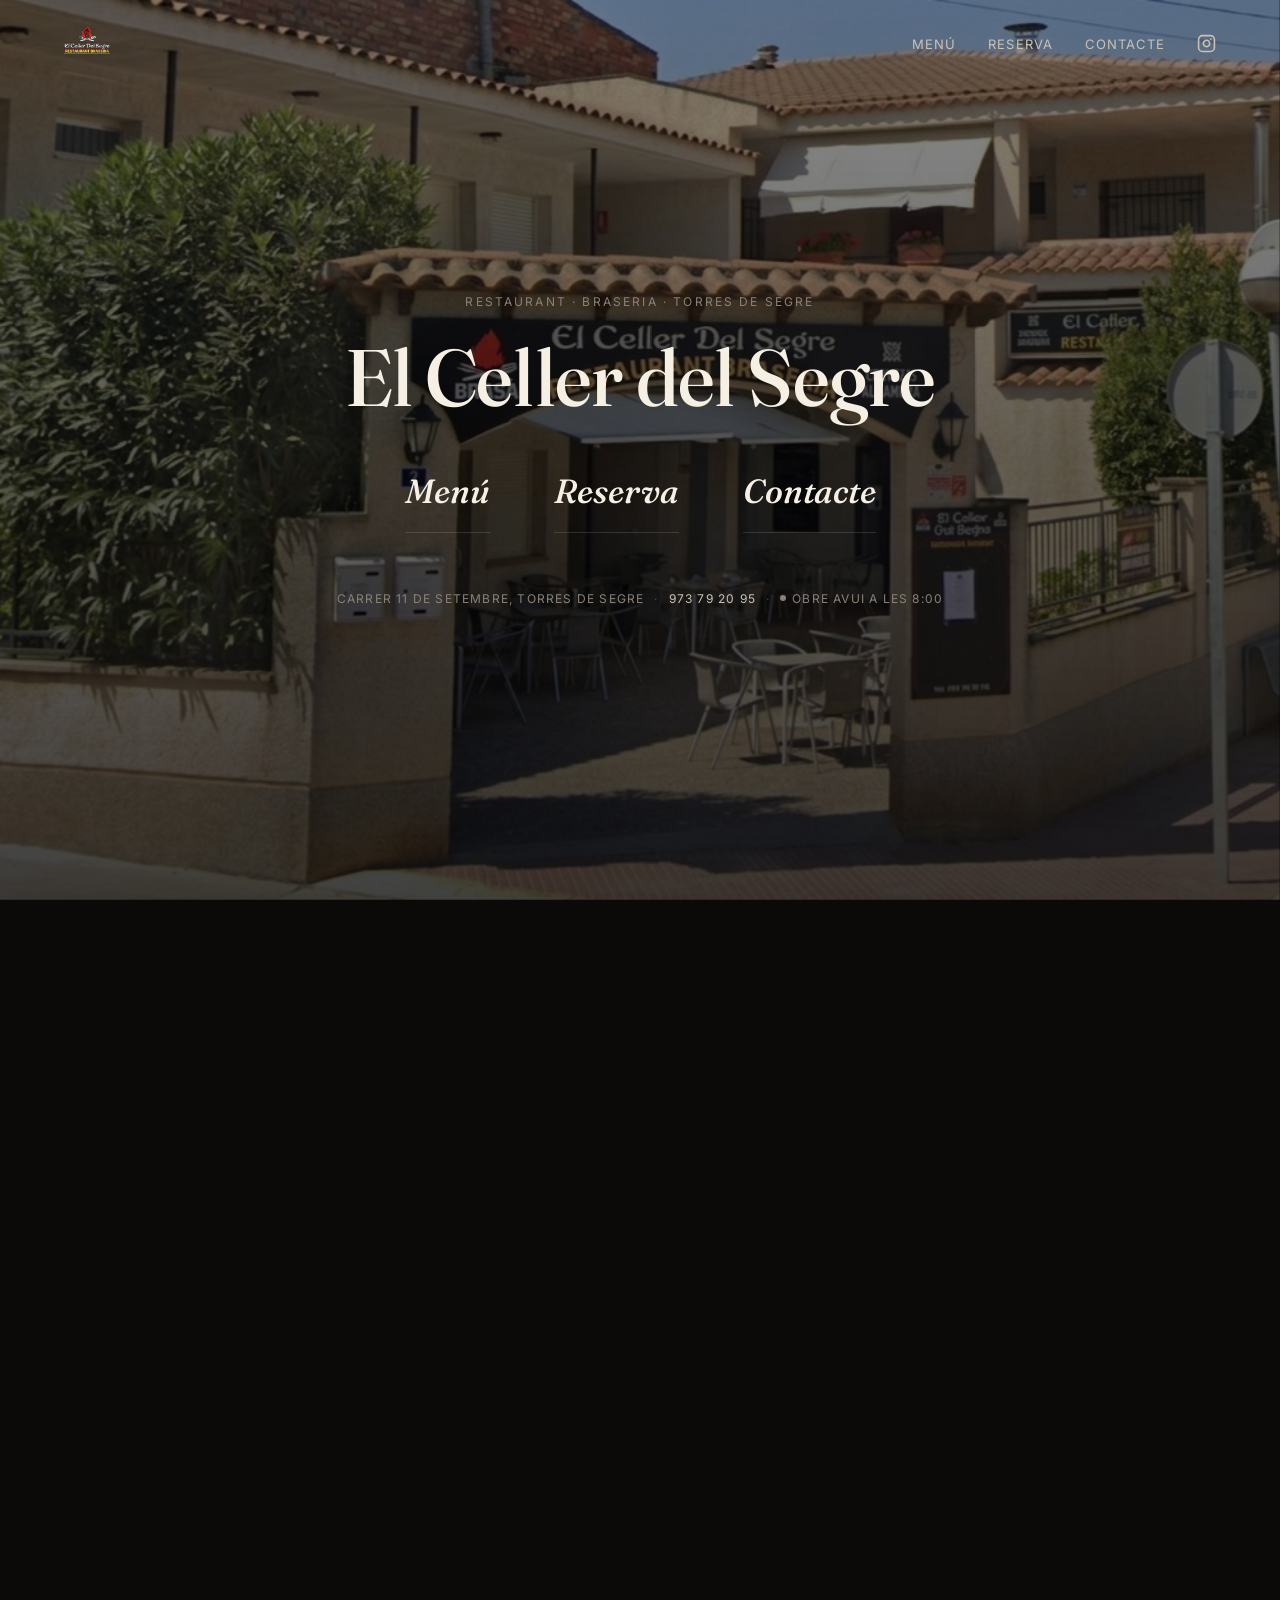
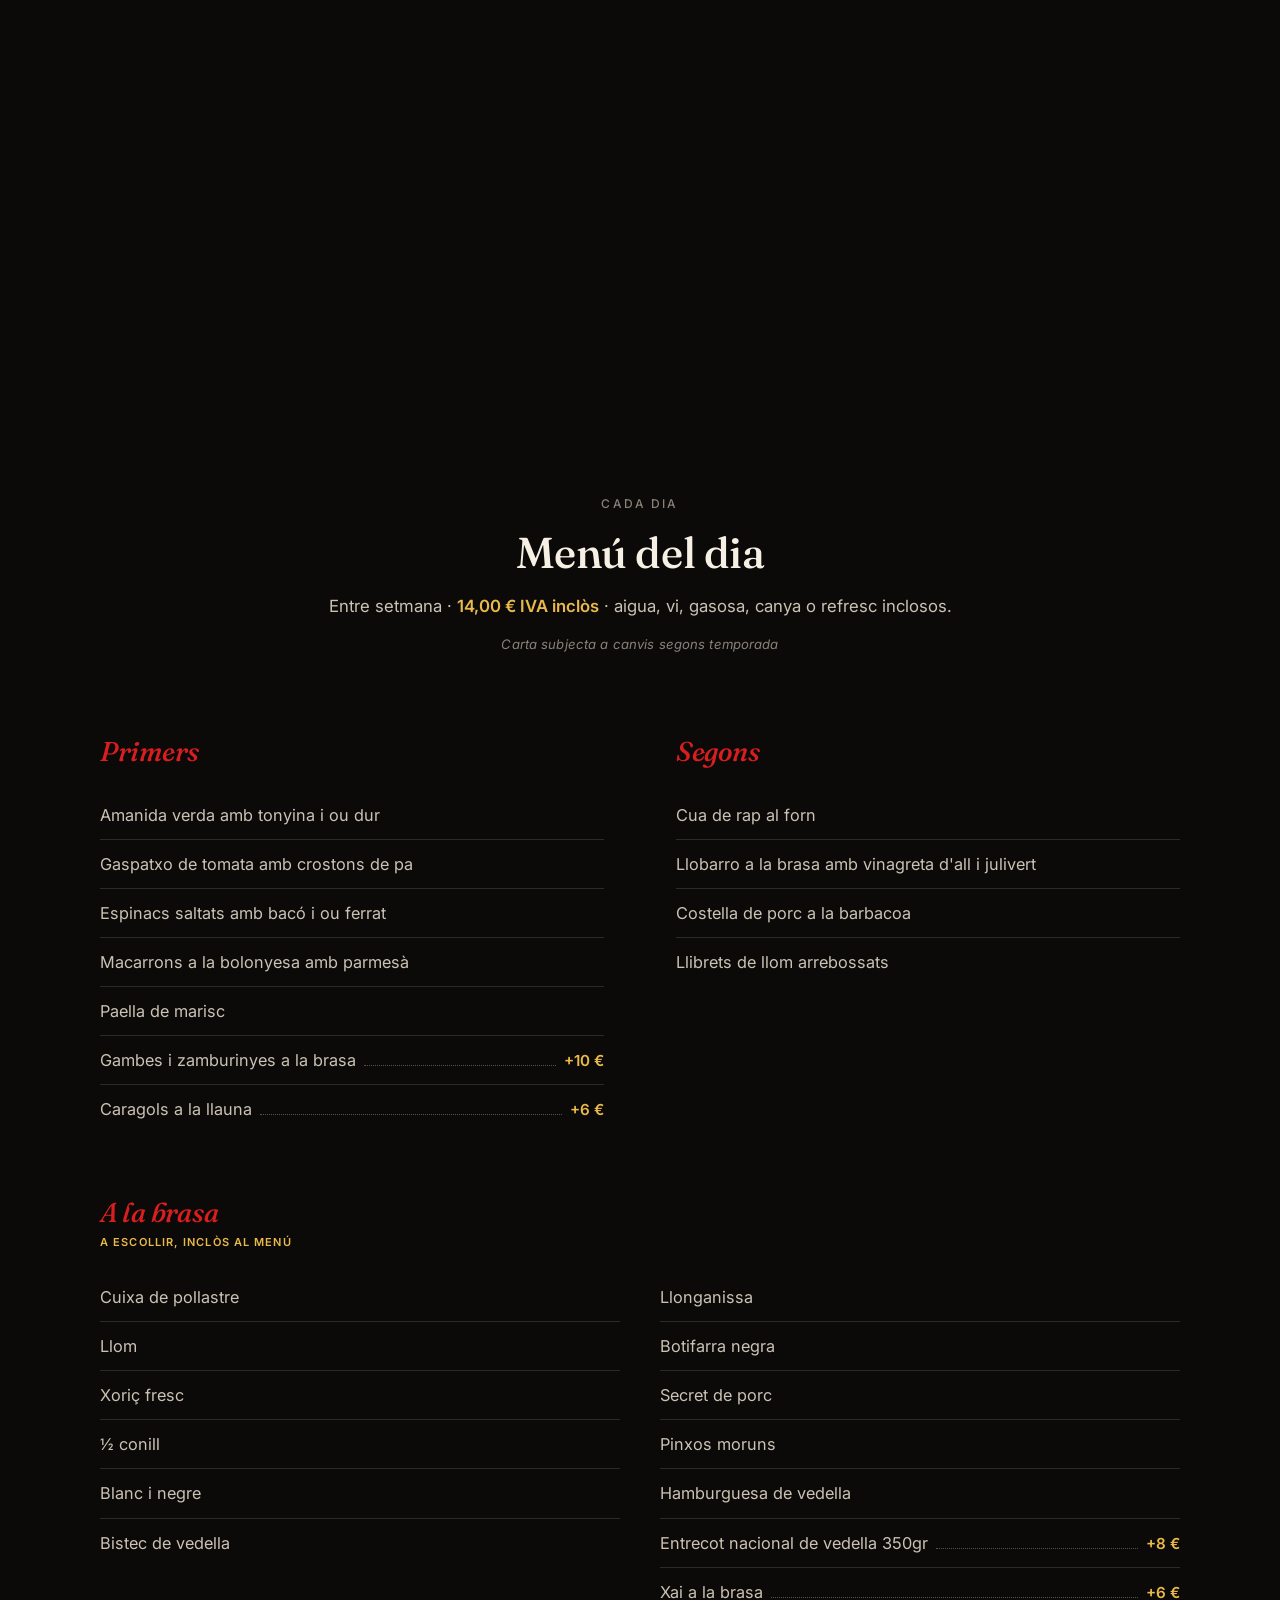
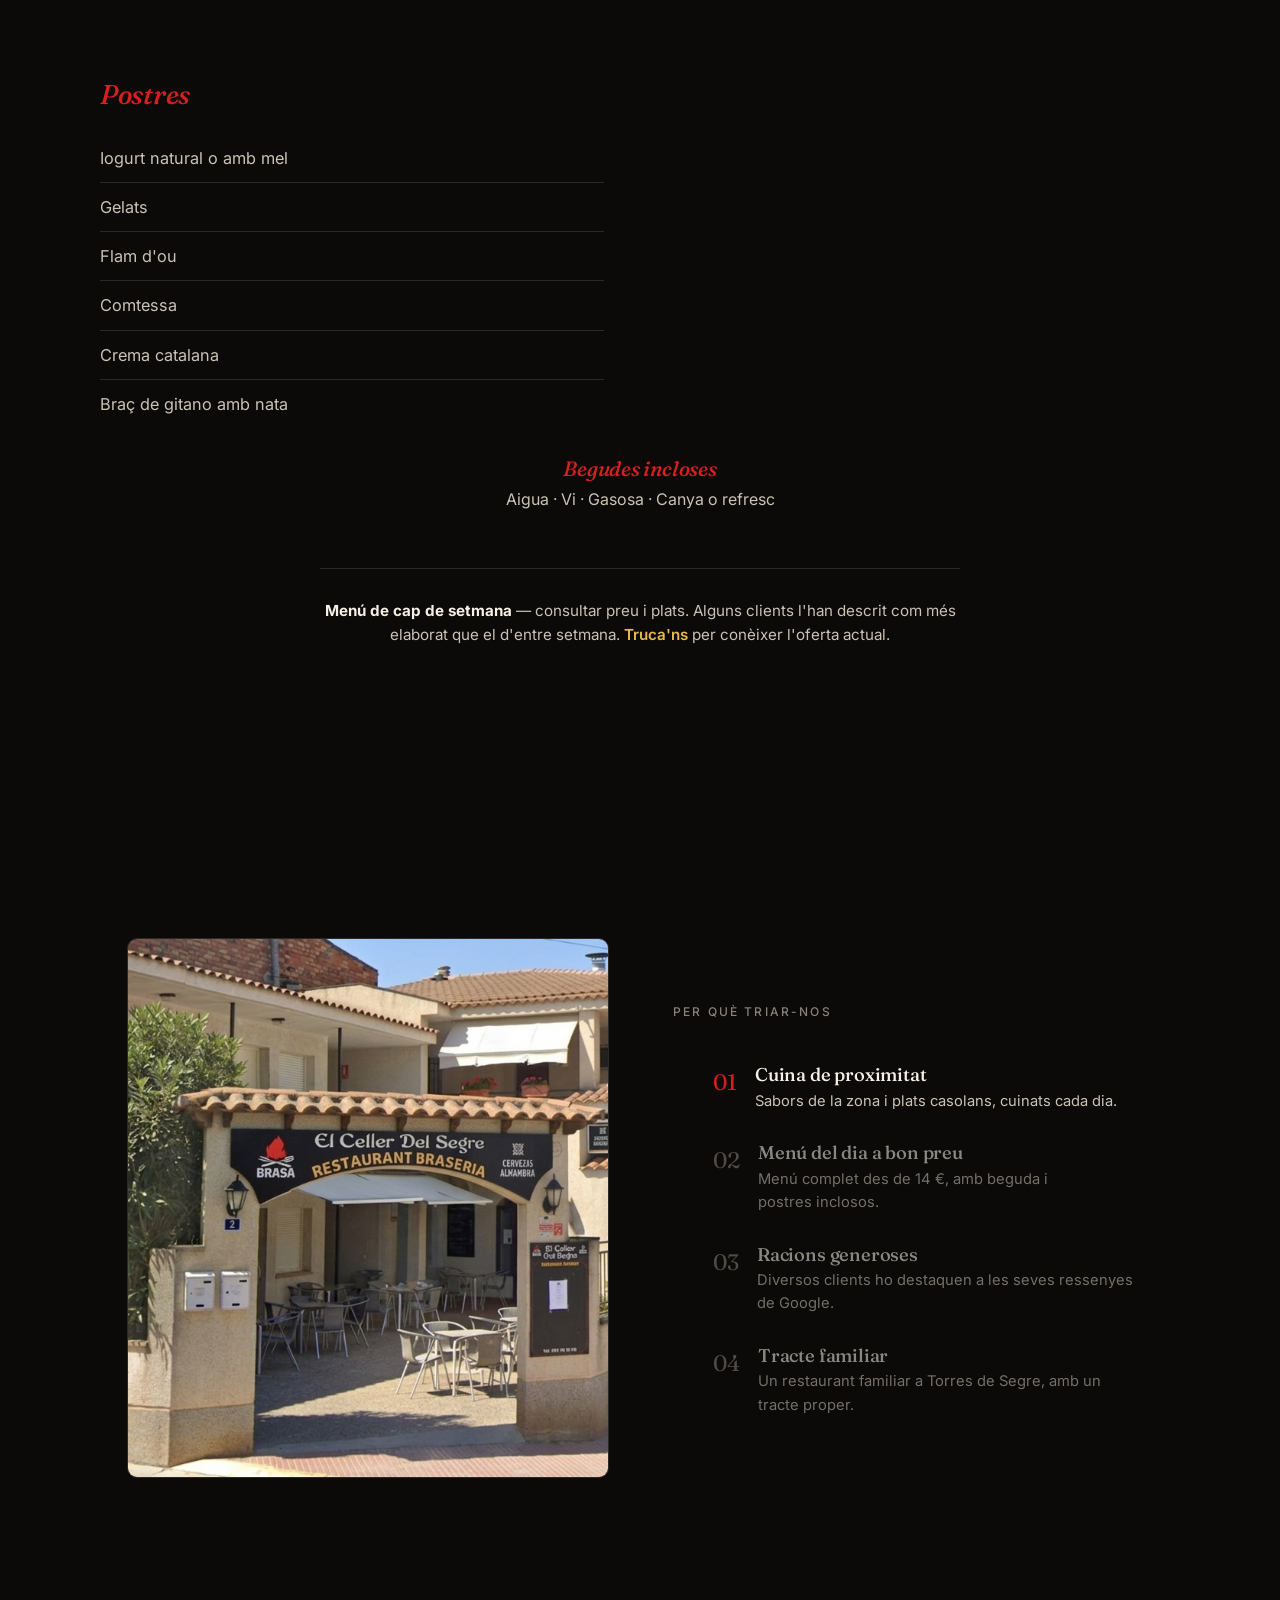
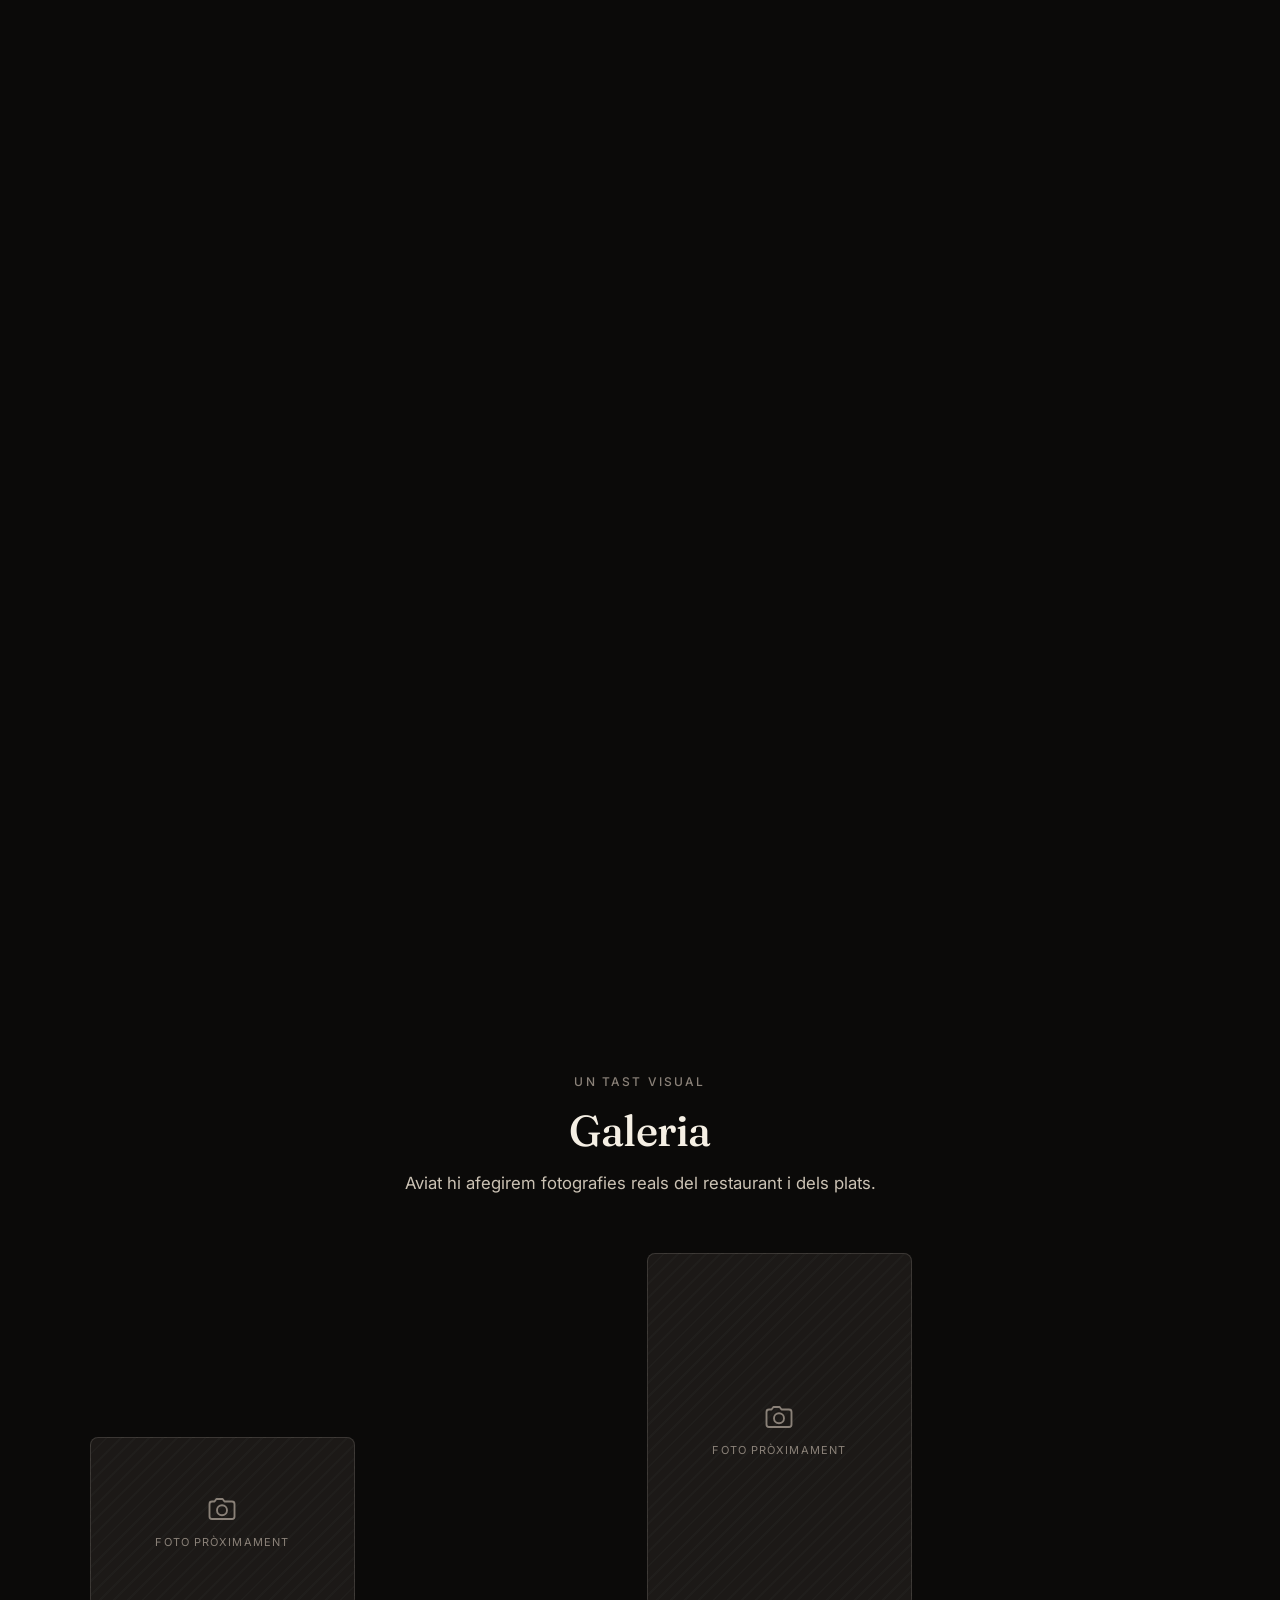
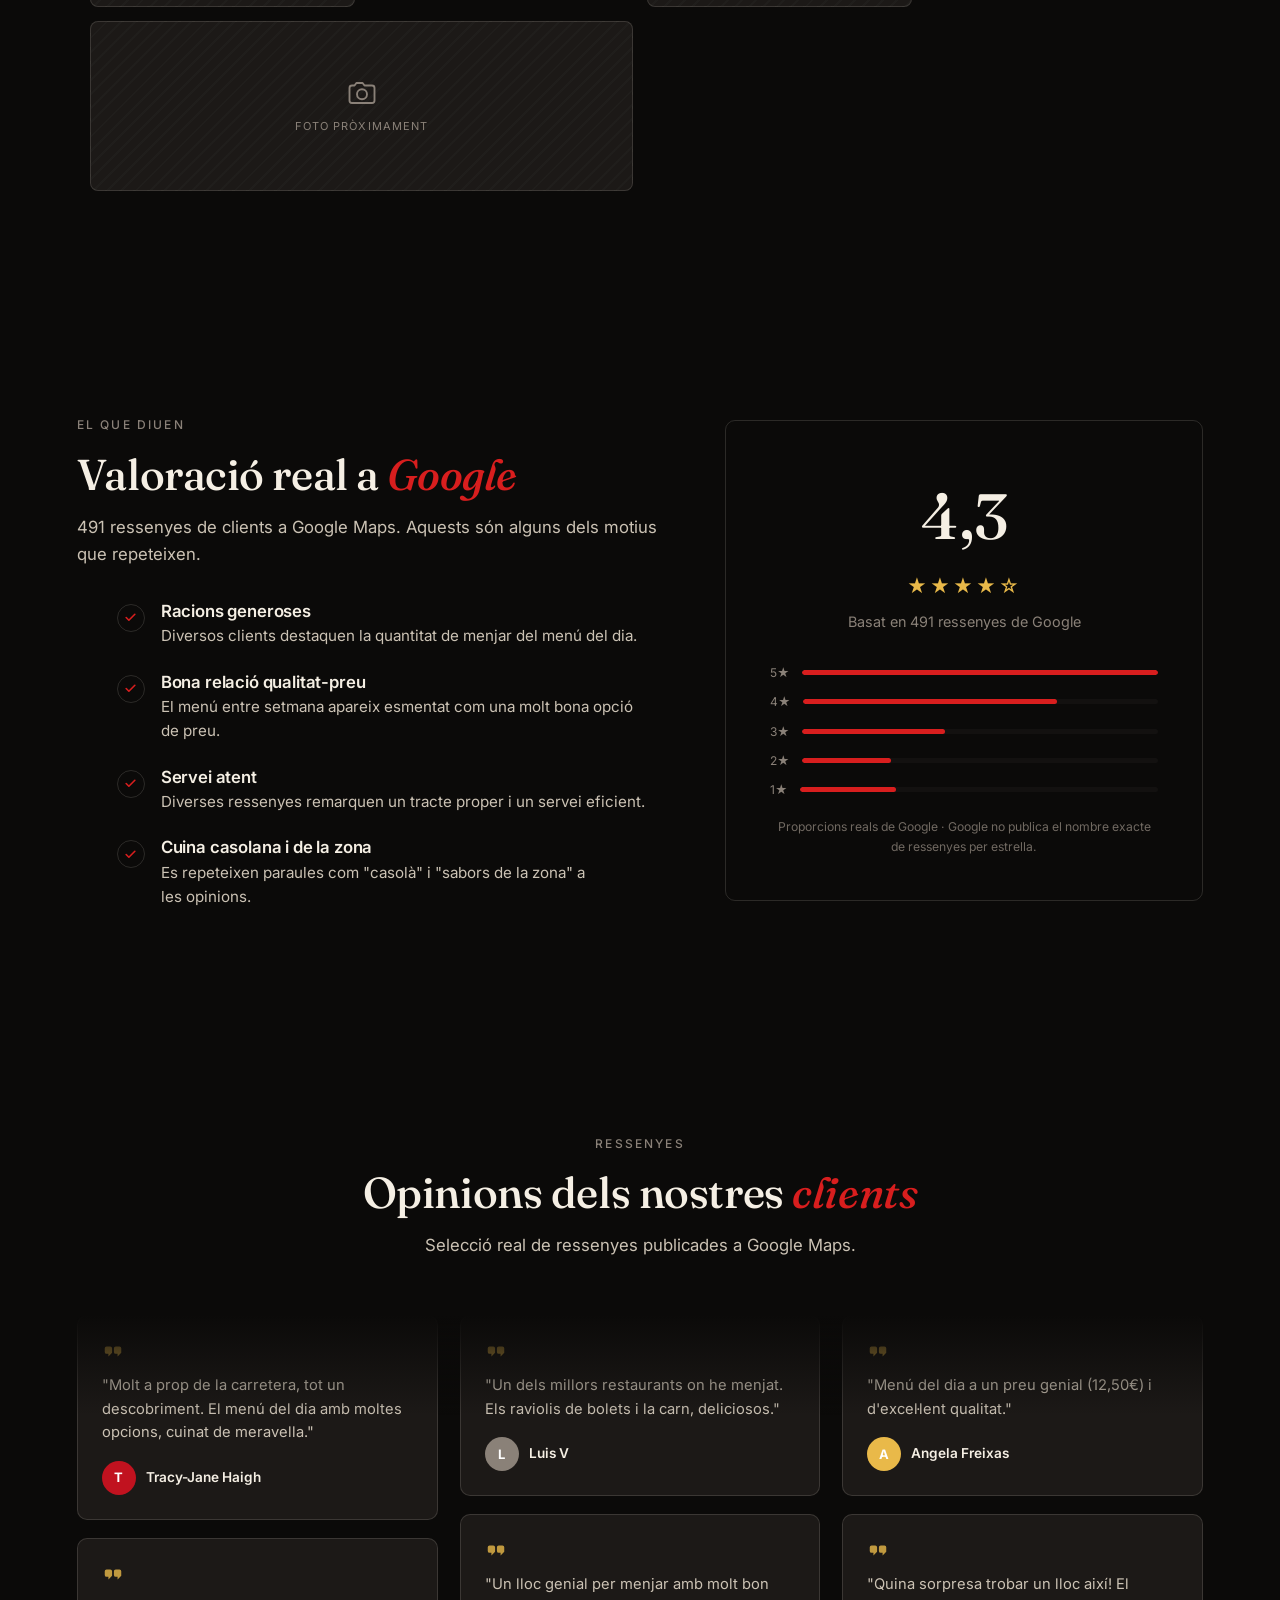
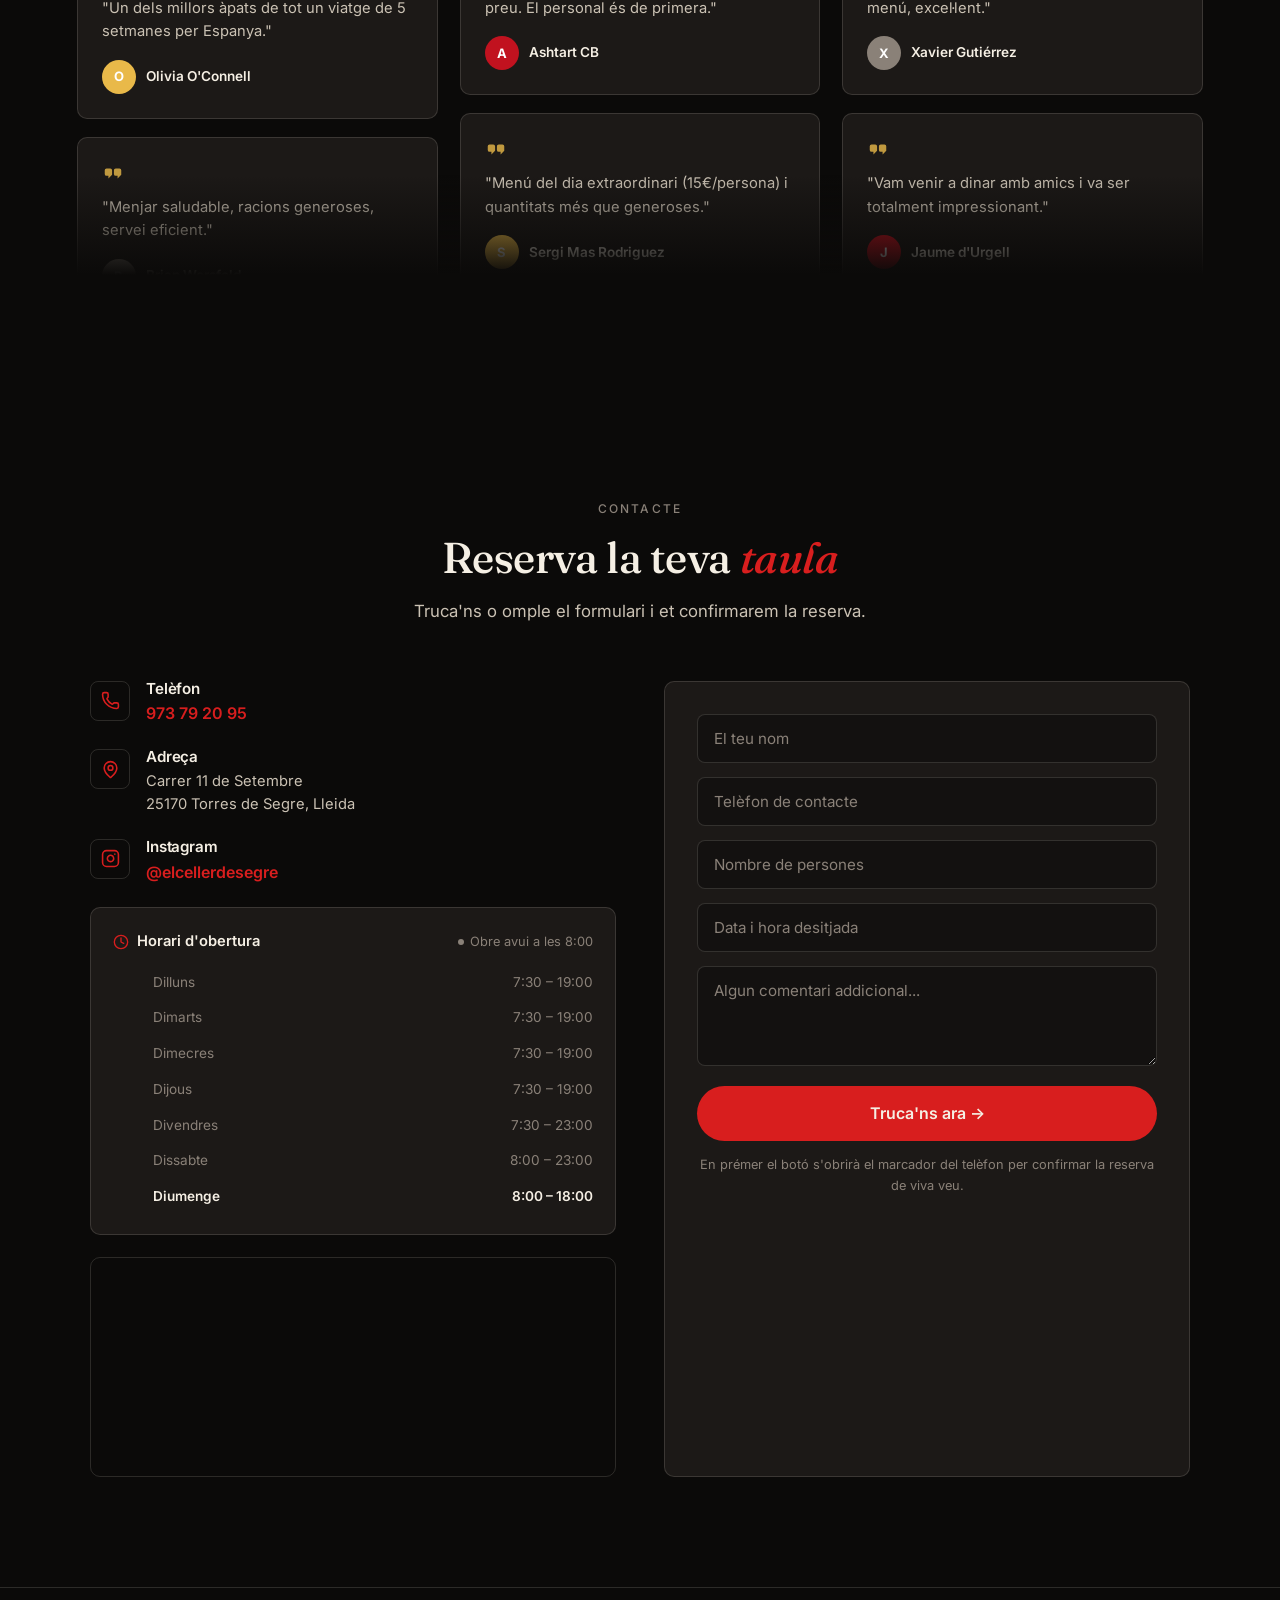
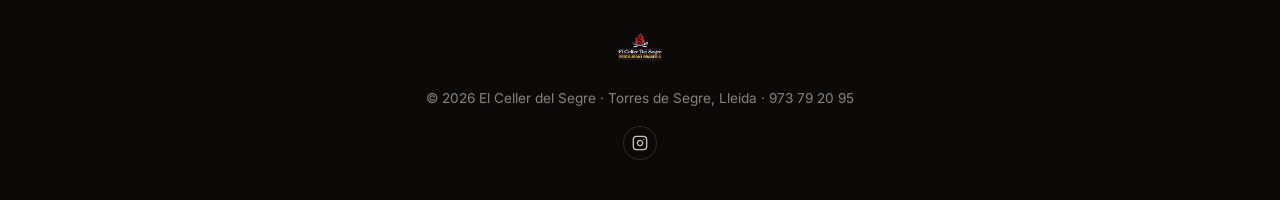
==== commit 1df90c5b: "Add files via upload" ====
--- a/index.html
+++ b/index.html
@@ -18,7 +18,7 @@
 <link href="https://fonts.googleapis.com/css2?family=Fraunces:ital,opsz,wght@0,9..144,400;0,9..144,500;0,9..144,600;1,9..144,400;1,9..144,500;1,9..144,600&family=Inter:wght@400;500;600;700&display=swap" rel="stylesheet">
 
 <link rel="preload" as="image" href="assets/img/local-celler-del-segre.png" fetchpriority="high">
-<link rel="stylesheet" href="styles.css?v=20260707">
+<link rel="stylesheet" href="styles.css?v=20260708">
 
 <script type="application/ld+json">
 {
@@ -111,6 +111,7 @@
     </div>
 
     <figure class="hero-menu-polaroid" data-scrub="zoom-reveal">
+      <span class="polaroid-tape" aria-hidden="true"></span>
       <img src="assets/img/menu-real.jpg" alt="Carta física d'El Celler del Segre">
       <figcaption>La nostra carta</figcaption>
     </figure>
--- a/styles.css
+++ b/styles.css
@@ -239,6 +239,14 @@
   width: 100%; height: auto; max-height: calc(70svh - 76px);
   display: block; object-fit: contain; filter: saturate(1.05);
 }
+/* Little washi-tape strip pinning the photo down — kept straight (no
+   rotation) to match the now-straight frame, just a charming print-note
+   touch rather than the earlier "crooked corkboard" story. */
+.polaroid-tape {
+  position: absolute; top: -12px; left: 50%; z-index: 1;
+  width: 76px; height: 24px; transform: translateX(-50%);
+  background: rgba(233,185,73,.55); box-shadow: 0 2px 5px rgba(0,0,0,.25);
+}
 .hero-menu-polaroid figcaption {
   font-family: var(--serif); font-style: italic; color: #2a2622; text-align: center;
   margin-top: 10px; font-size: .95rem;
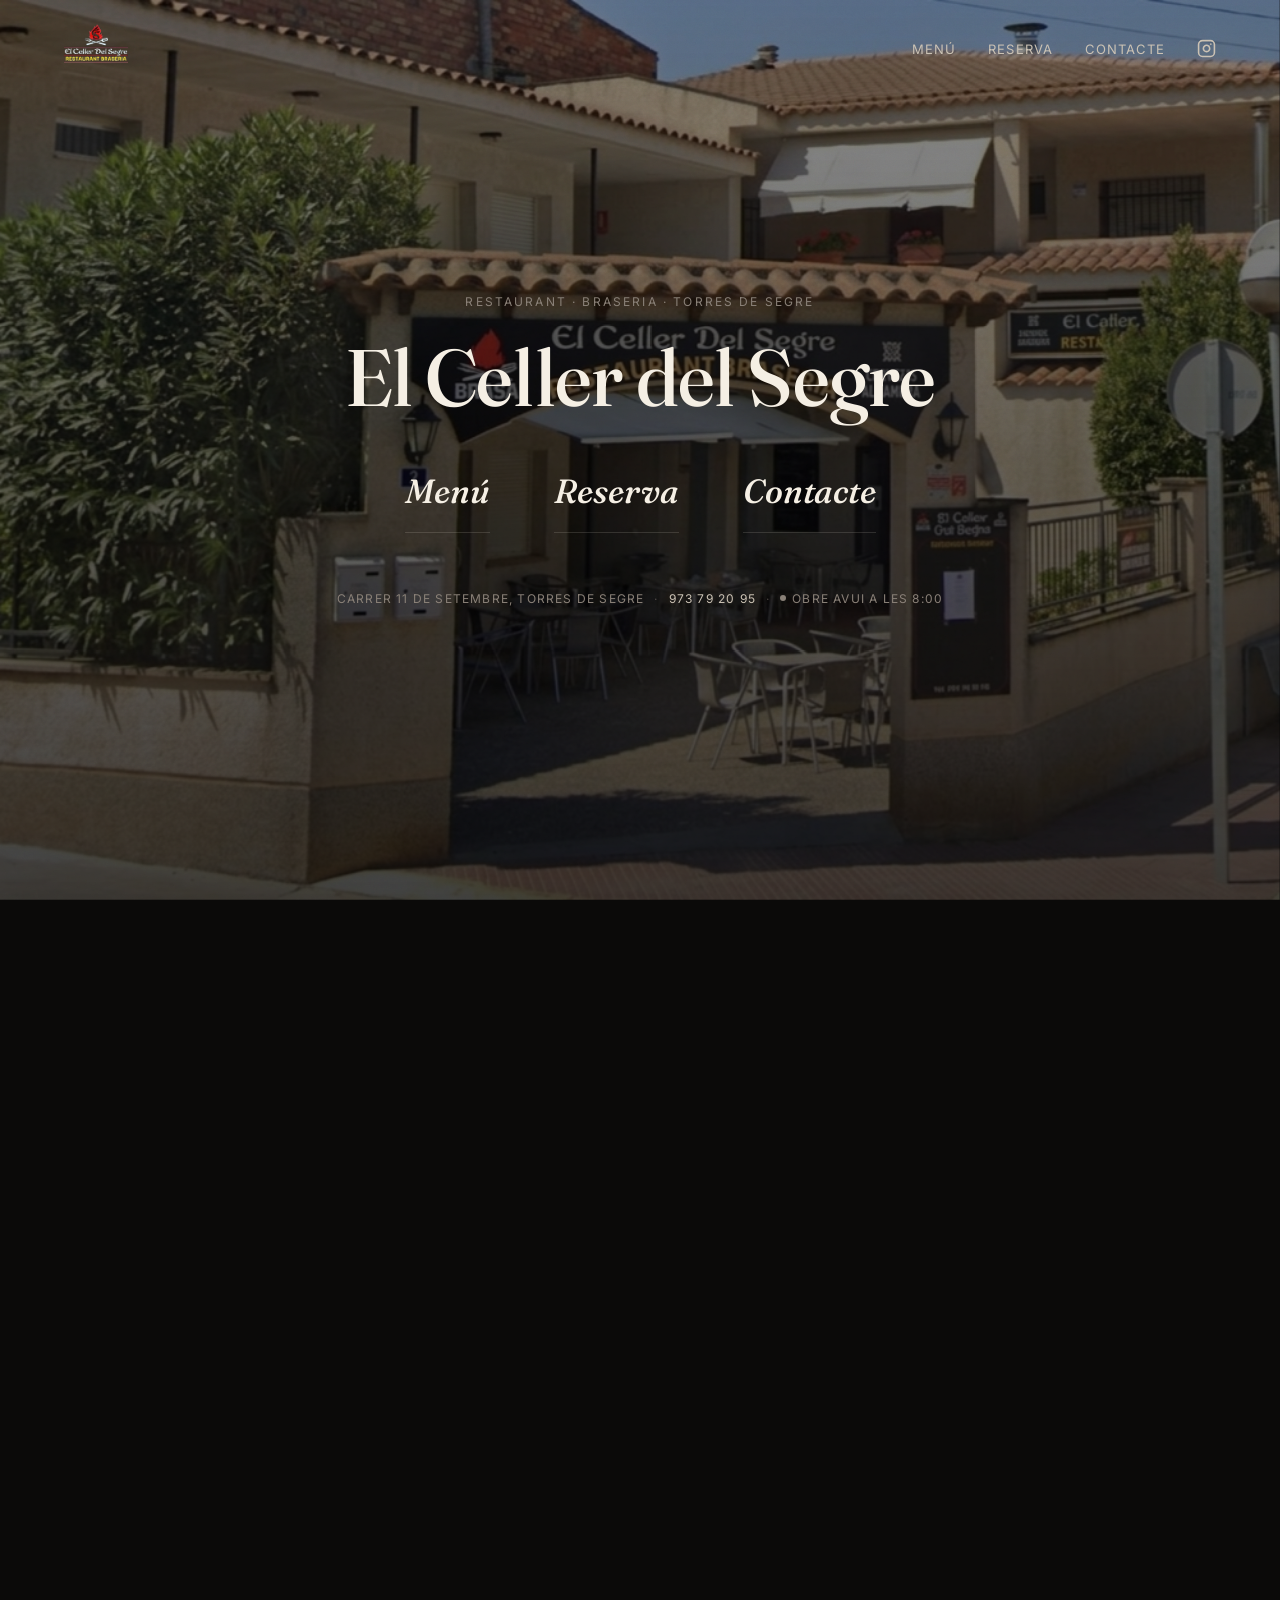
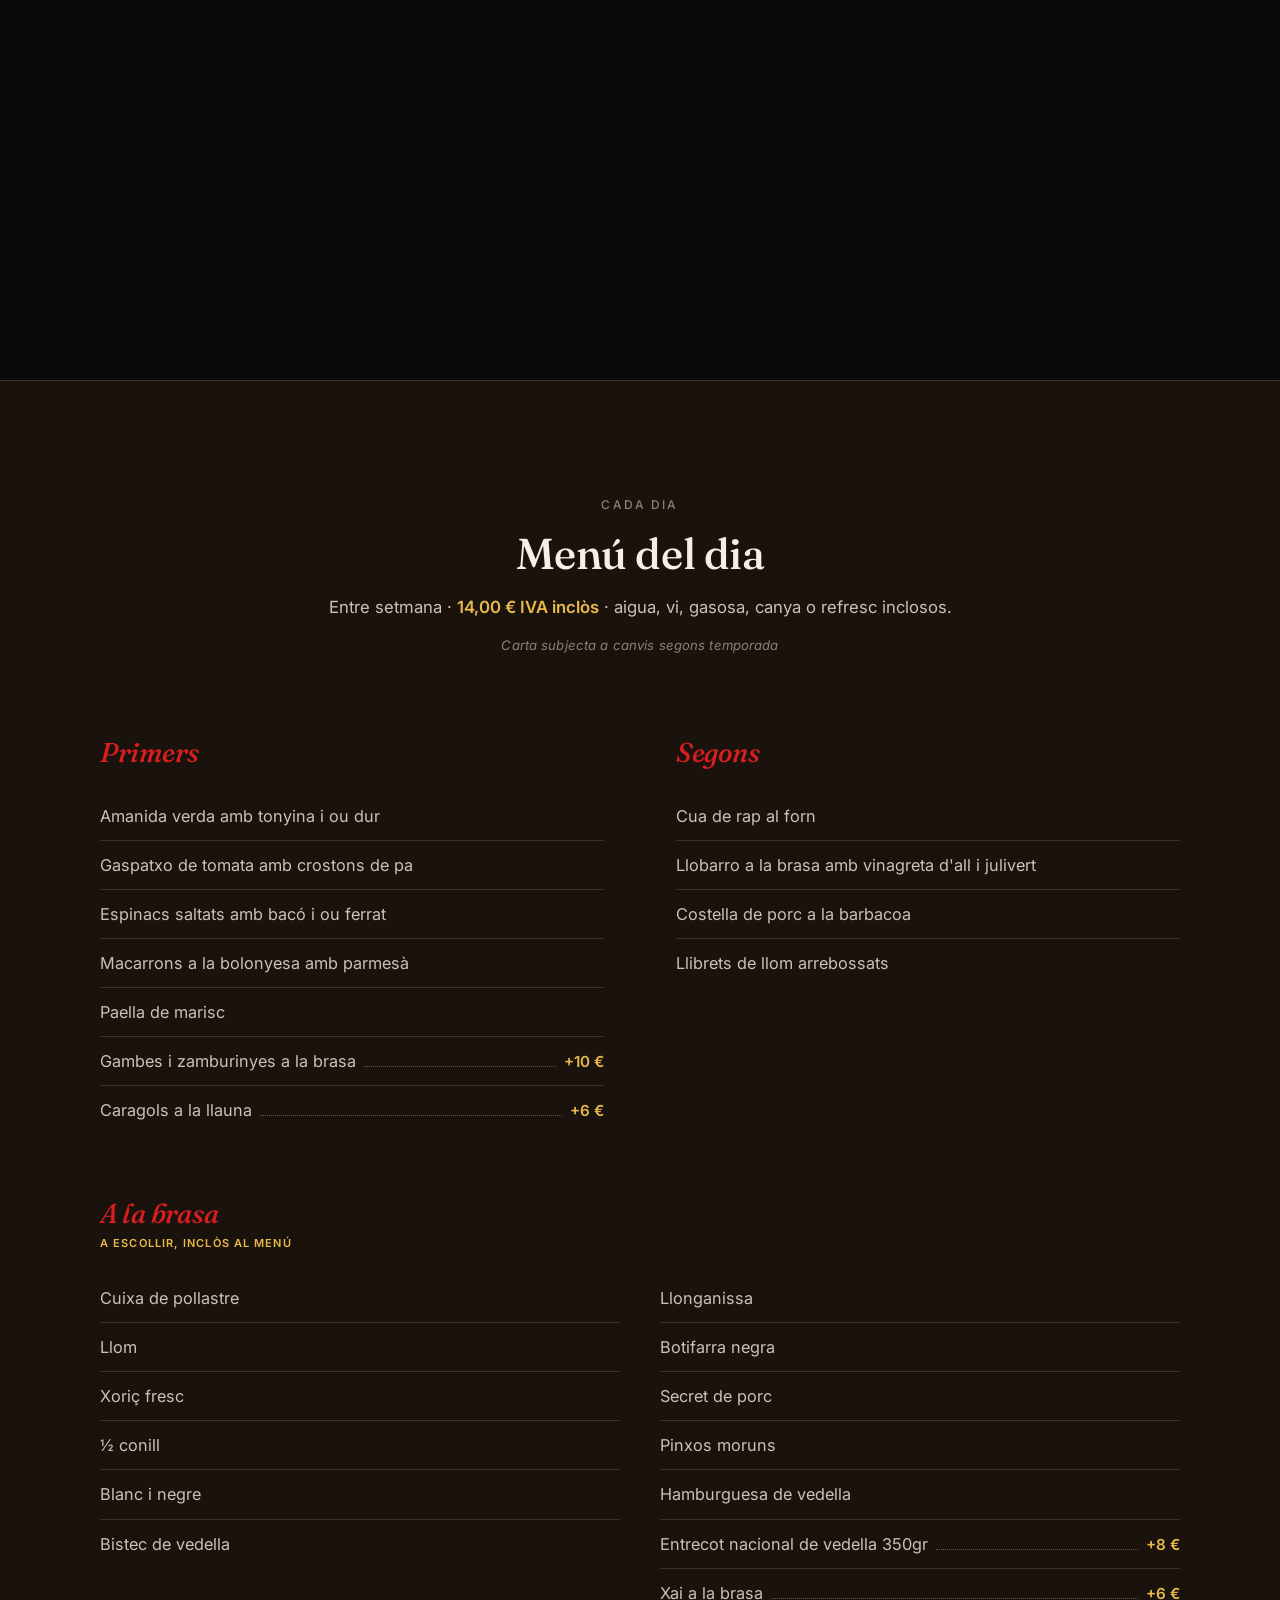
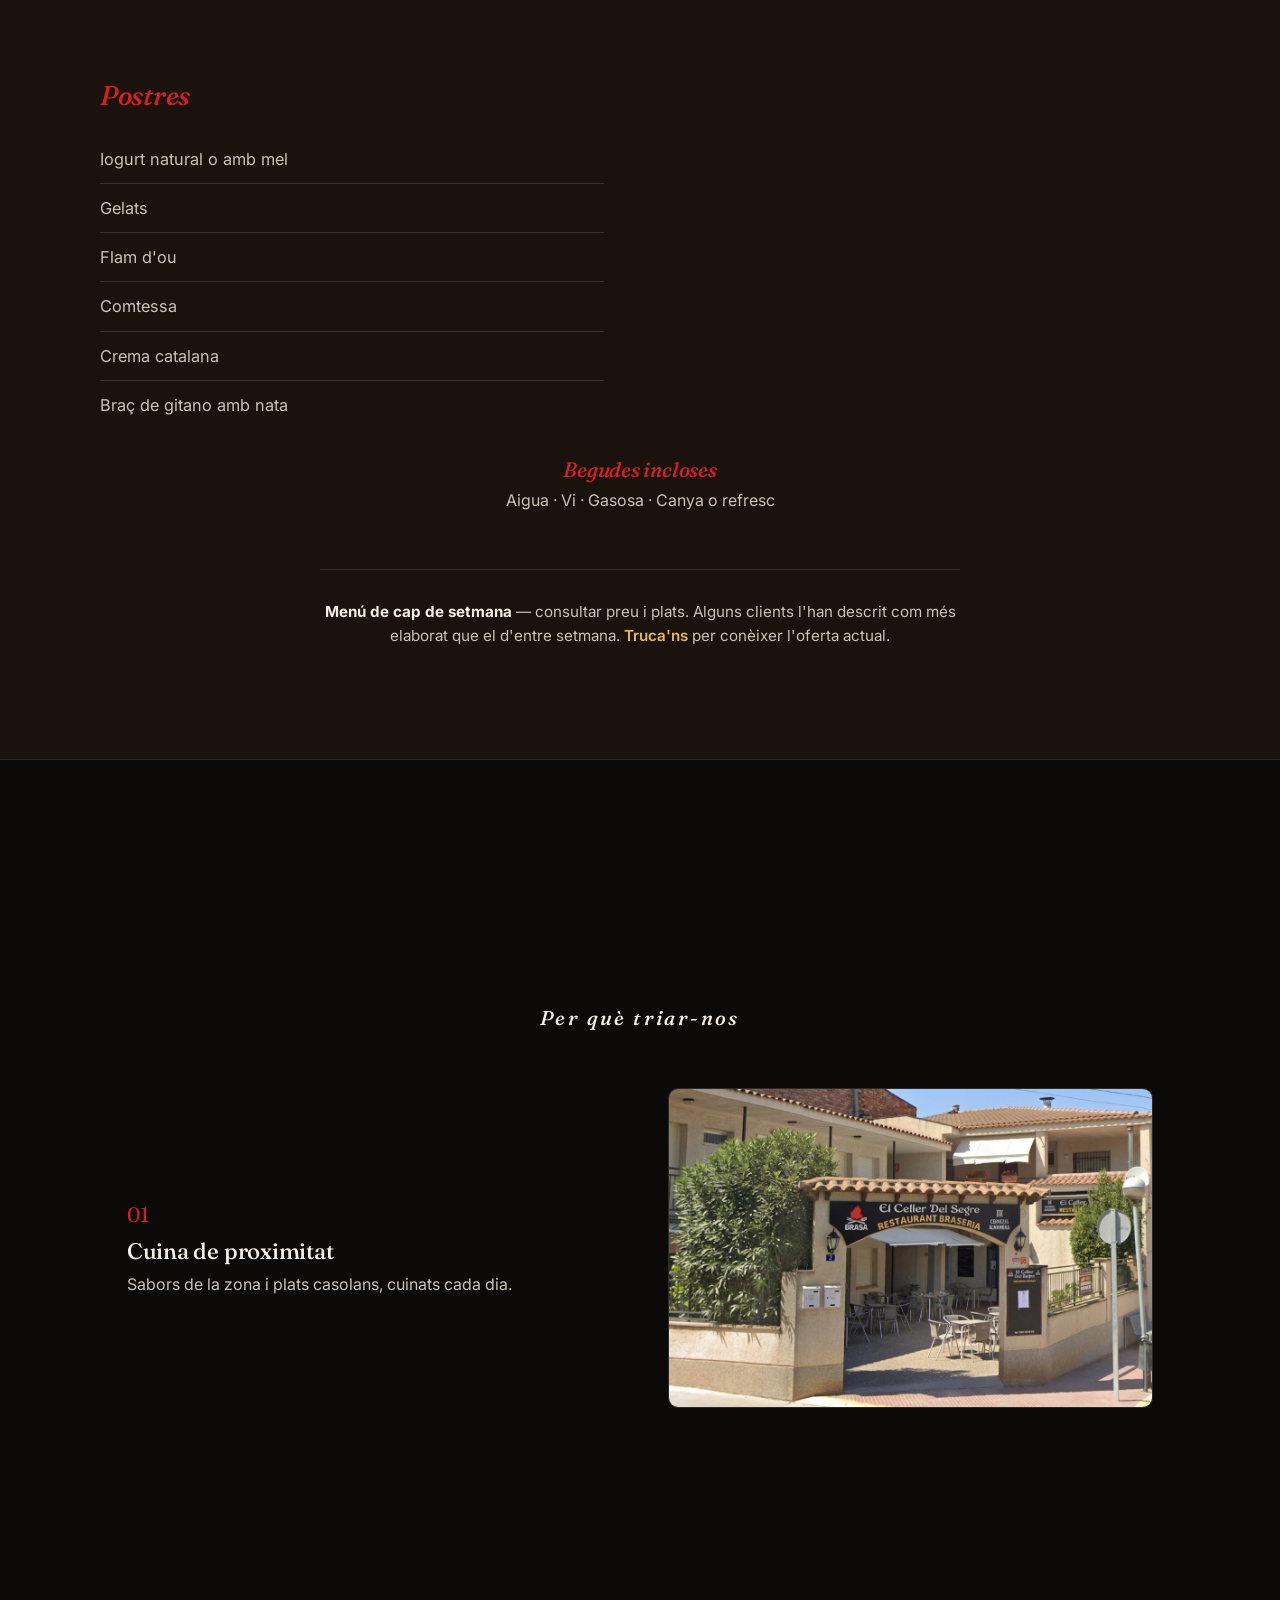
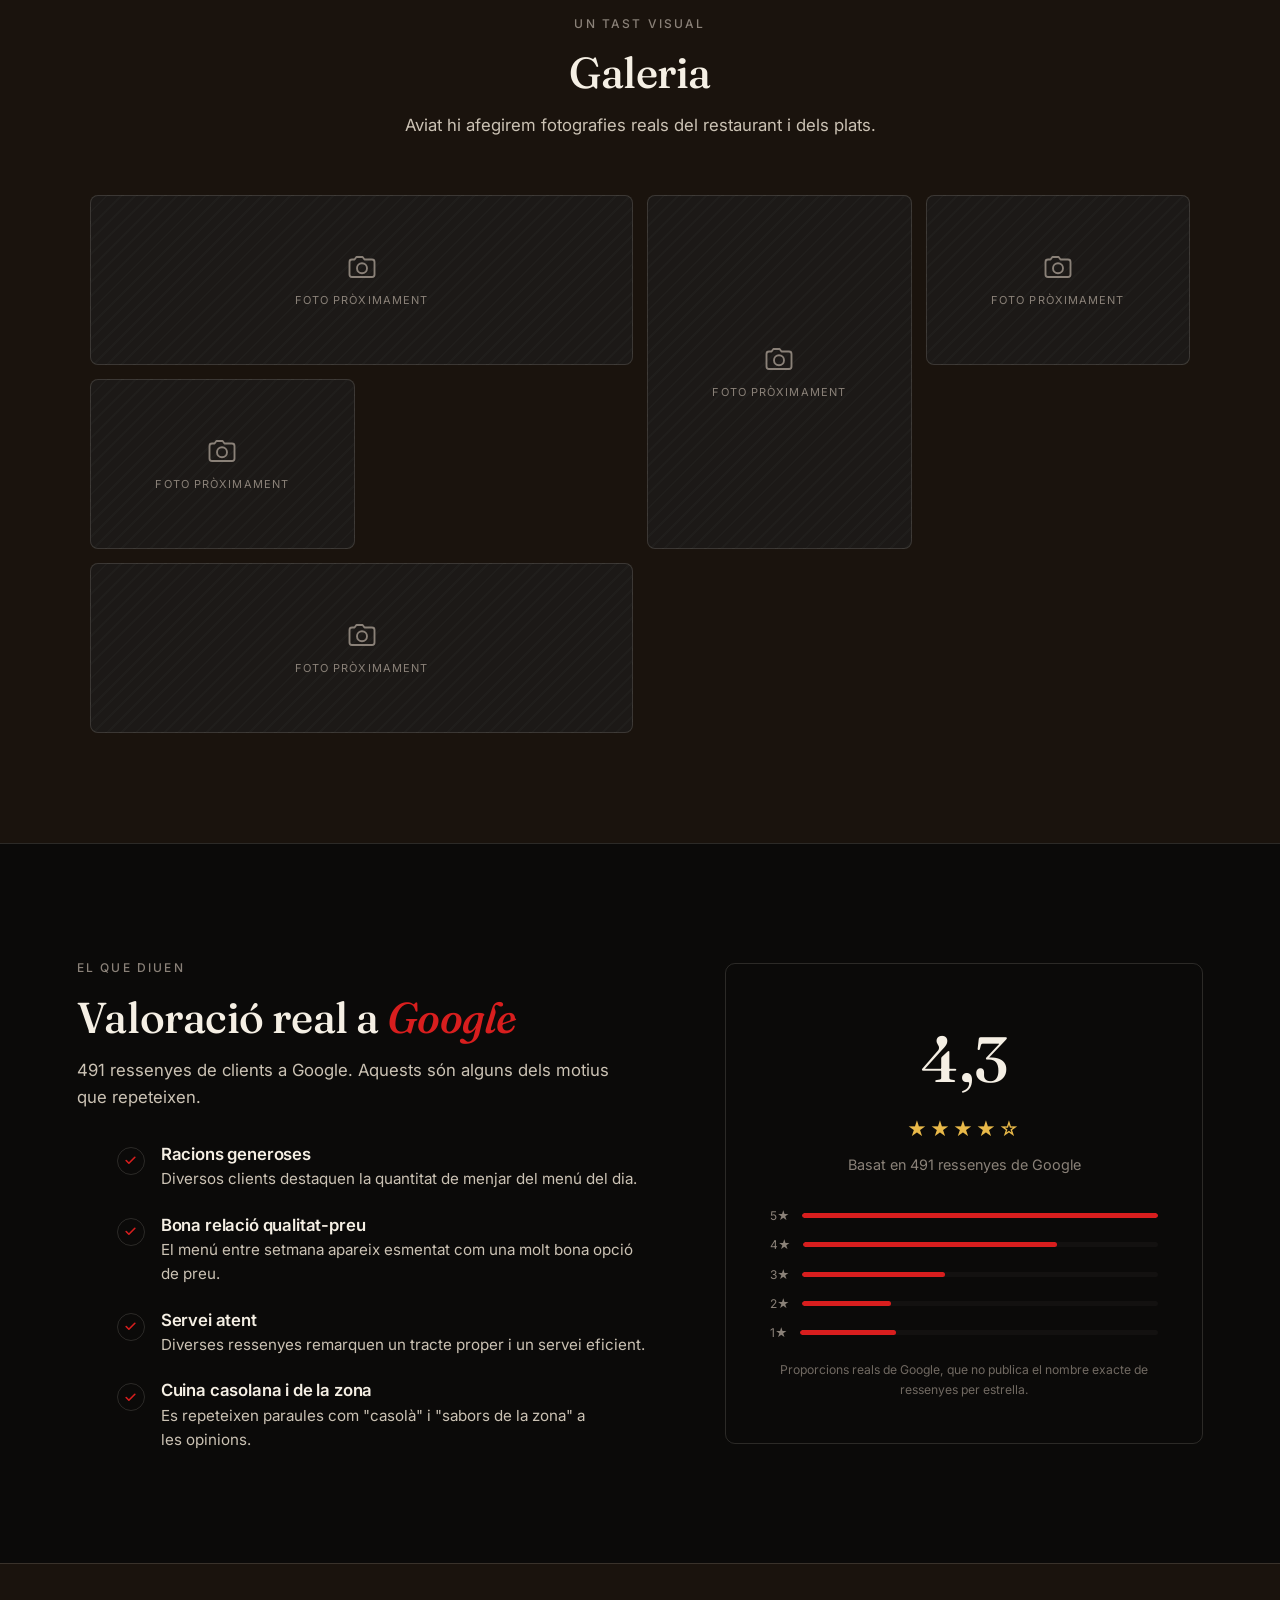
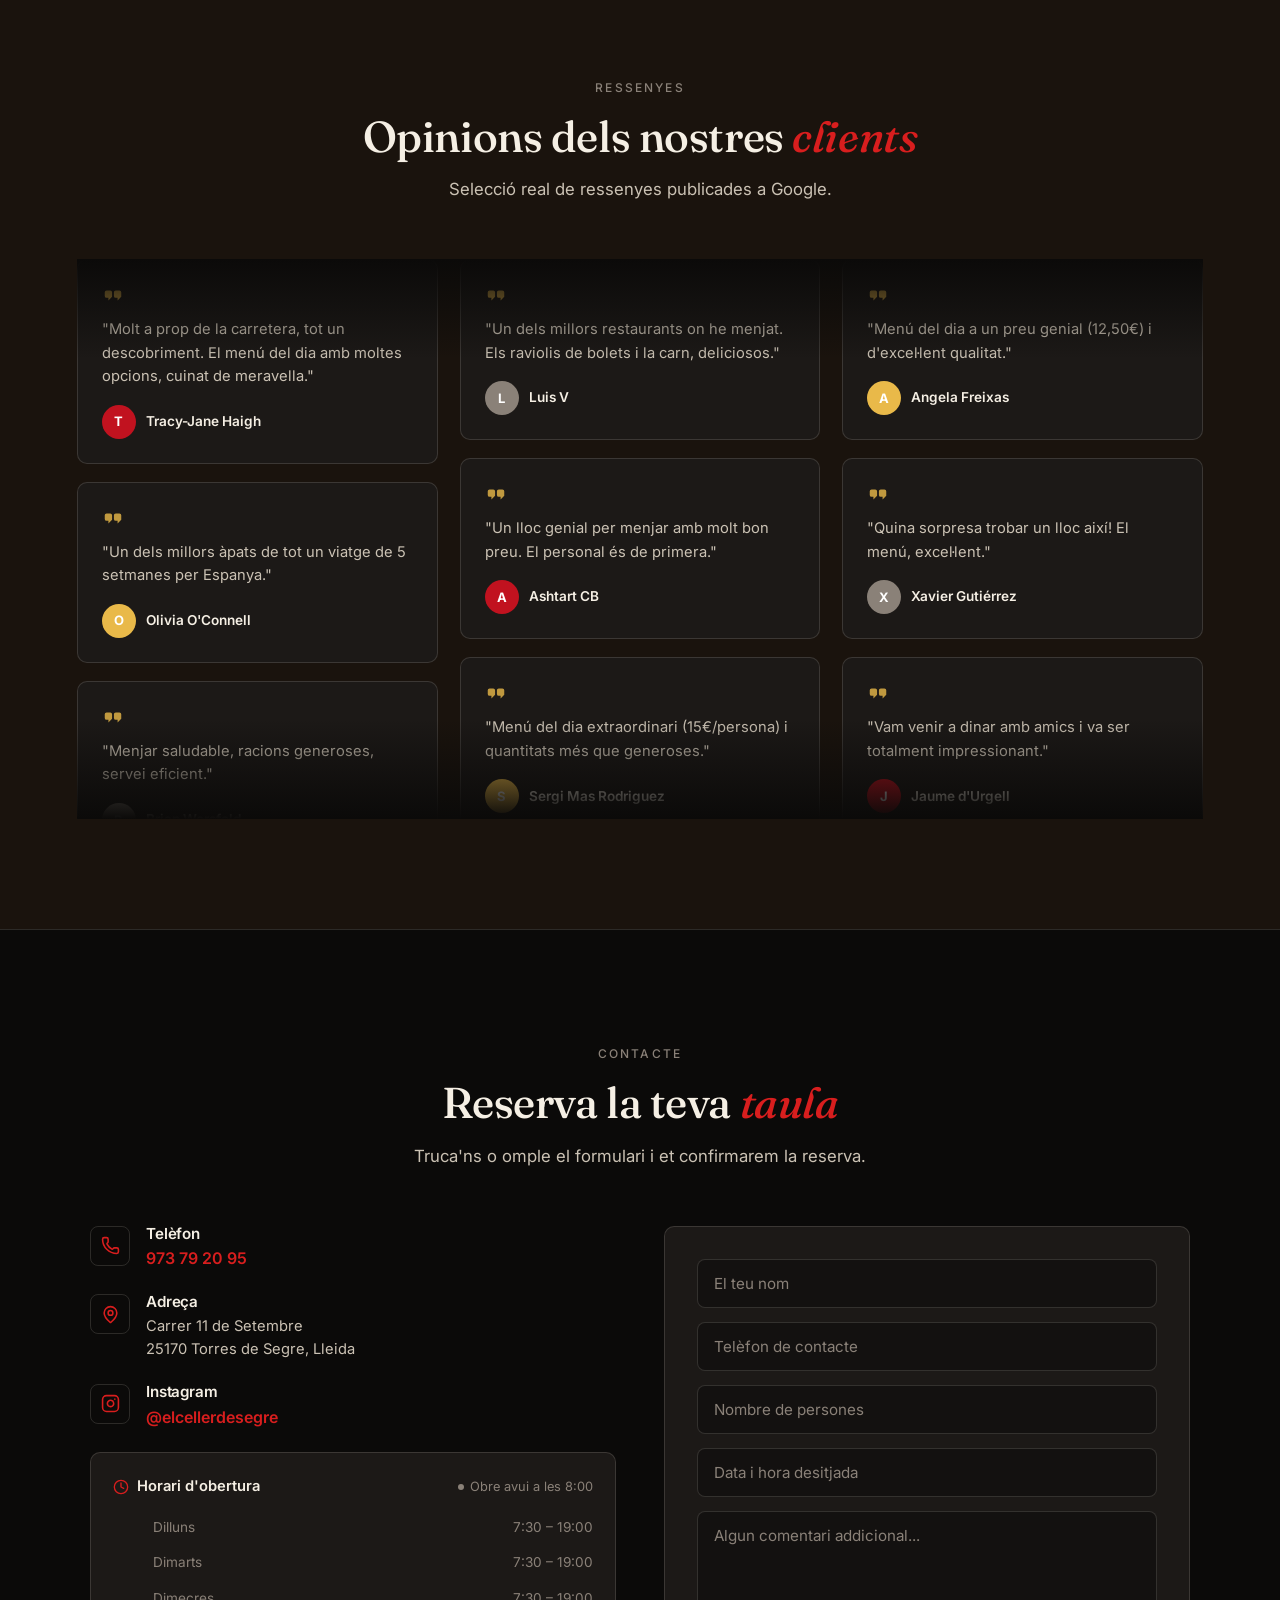
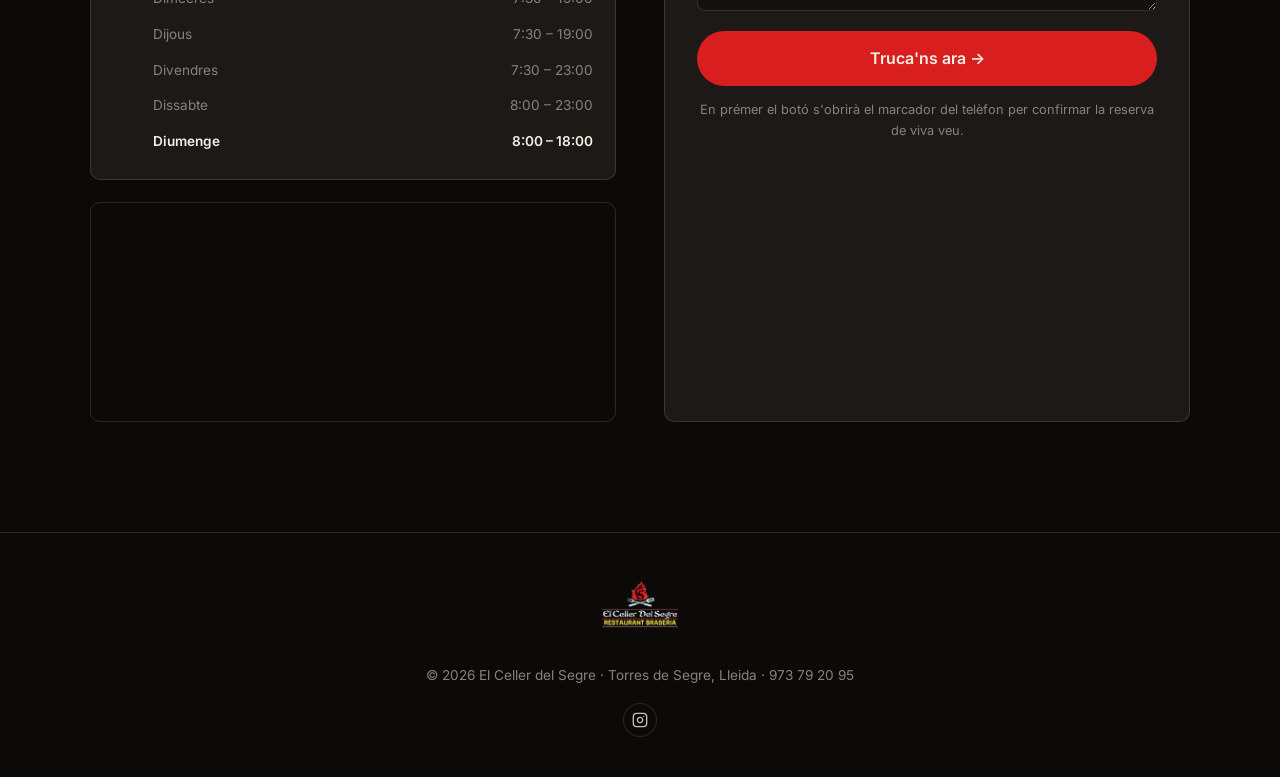
==== commit 9a320059: "Add files via upload" ====
--- a/index.html
+++ b/index.html
@@ -18,7 +18,7 @@
 <link href="https://fonts.googleapis.com/css2?family=Fraunces:ital,opsz,wght@0,9..144,400;0,9..144,500;0,9..144,600;1,9..144,400;1,9..144,500;1,9..144,600&family=Inter:wght@400;500;600;700&display=swap" rel="stylesheet">
 
 <link rel="preload" as="image" href="assets/img/local-celler-del-segre.png" fetchpriority="high">
-<link rel="stylesheet" href="styles.css?v=20260708">
+<link rel="stylesheet" href="styles.css?v=20260709">
 
 <script type="application/ld+json">
 {
@@ -112,8 +112,8 @@
 
     <figure class="hero-menu-polaroid" data-scrub="zoom-reveal">
       <span class="polaroid-tape" aria-hidden="true"></span>
+      <figcaption>La nostra carta</figcaption>
       <img src="assets/img/menu-real.jpg" alt="Carta física d'El Celler del Segre">
-      <figcaption>La nostra carta</figcaption>
     </figure>
   </div>
 </section>
@@ -193,29 +193,48 @@
 
 <section class="why-us-scroll scroll-track" id="perque-triar-nos">
   <div class="why-us-sticky">
-    <div class="why-us-image">
-      <img src="assets/img/local-celler-del-segre.png" alt="El Celler del Segre a Torres de Segre" loading="lazy" decoding="async">
-    </div>
-    <div class="why-us-steps">
-      <p class="section-kicker">Per què triar-nos</p>
-      <ol class="why-step-list">
-        <li class="why-step">
-          <span class="why-step-num">01</span>
-          <div><h3>Cuina de proximitat</h3><p>Sabors de la zona i plats casolans, cuinats cada dia.</p></div>
-        </li>
-        <li class="why-step">
-          <span class="why-step-num">02</span>
-          <div><h3>Menú del dia a bon preu</h3><p>Menú complet des de 14 €, amb beguda i postres inclosos.</p></div>
-        </li>
-        <li class="why-step">
-          <span class="why-step-num">03</span>
-          <div><h3>Racions generoses</h3><p>Diversos clients ho destaquen a les seves ressenyes de Google.</p></div>
-        </li>
-        <li class="why-step">
-          <span class="why-step-num">04</span>
-          <div><h3>Tracte familiar</h3><p>Un restaurant familiar a Torres de Segre, amb un tracte proper.</p></div>
-        </li>
-      </ol>
+    <p class="section-kicker why-us-kicker">Per què triar-nos</p>
+    <div class="why-slides">
+      <article class="why-slide is-active" data-why-slide>
+        <div class="why-slide-text">
+          <span class="why-slide-num">01</span>
+          <h3>Cuina de proximitat</h3>
+          <p>Sabors de la zona i plats casolans, cuinats cada dia.</p>
+        </div>
+        <div class="why-slide-image">
+          <img src="assets/img/local-celler-del-segre.png" alt="El Celler del Segre a Torres de Segre" loading="lazy" decoding="async">
+        </div>
+      </article>
+      <article class="why-slide" data-why-slide>
+        <div class="why-slide-image">
+          <img src="assets/img/local-celler-del-segre.png" alt="El Celler del Segre a Torres de Segre" loading="lazy" decoding="async">
+        </div>
+        <div class="why-slide-text">
+          <span class="why-slide-num">02</span>
+          <h3>Menú del dia a bon preu</h3>
+          <p>Menú complet des de 14 €, amb beguda i postres inclosos.</p>
+        </div>
+      </article>
+      <article class="why-slide" data-why-slide>
+        <div class="why-slide-text">
+          <span class="why-slide-num">03</span>
+          <h3>Racions generoses</h3>
+          <p>Diversos clients ho destaquen a les seves ressenyes de Google.</p>
+        </div>
+        <div class="why-slide-image">
+          <img src="assets/img/local-celler-del-segre.png" alt="El Celler del Segre a Torres de Segre" loading="lazy" decoding="async">
+        </div>
+      </article>
+      <article class="why-slide" data-why-slide>
+        <div class="why-slide-image">
+          <img src="assets/img/local-celler-del-segre.png" alt="El Celler del Segre a Torres de Segre" loading="lazy" decoding="async">
+        </div>
+        <div class="why-slide-text">
+          <span class="why-slide-num">04</span>
+          <h3>Tracte familiar</h3>
+          <p>Un restaurant familiar a Torres de Segre, amb un tracte proper.</p>
+        </div>
+      </article>
     </div>
   </div>
 </section>
@@ -255,7 +274,7 @@
     <div>
       <p class="section-kicker">El que diuen</p>
       <h2 class="reveal">Valoració real a <em>Google</em></h2>
-      <p class="section-sub reveal">491 ressenyes de clients a Google Maps. Aquests són alguns dels motius que repeteixen.</p>
+      <p class="section-sub reveal">491 ressenyes de clients a Google. Aquests són alguns dels motius que repeteixen.</p>
       <ul class="why-list">
         <li class="why-item reveal">
           <div class="why-check"><svg viewBox="0 0 24 24" fill="none" stroke="currentColor" stroke-width="3" stroke-linecap="round" stroke-linejoin="round"><path d="M20 6 9 17l-5-5"/></svg></div>
@@ -298,7 +317,7 @@
         <div class="rating-bar"><span>2★</span><div class="bar-bg"><div class="bar-fill" style="--w:24.9%"></div></div></div>
         <div class="rating-bar"><span>1★</span><div class="bar-bg"><div class="bar-fill" style="--w:26.7%"></div></div></div>
       </div>
-      <p class="rating-note">Proporcions reals de Google · Google no publica el nombre exacte de ressenyes per estrella.</p>
+      <p class="rating-note">Proporcions reals de Google, que no publica el nombre exacte de ressenyes per estrella.</p>
     </div>
   </div>
 </section>
@@ -307,7 +326,7 @@
   <div class="section-head">
     <p class="section-kicker">Ressenyes</p>
     <h2 class="reveal">Opinions dels nostres <em>clients</em></h2>
-    <p class="section-sub reveal">Selecció real de ressenyes publicades a Google Maps.</p>
+    <p class="section-sub reveal">Selecció real de ressenyes publicades a Google.</p>
   </div>
 
   <div class="testimonials-wrap">
@@ -531,6 +550,6 @@
 -->
 
 <script defer src="lib/manifest.js"></script>
-<script defer src="main.js?v=20260707"></script>
+<script defer src="main.js?v=20260709"></script>
 </body>
 </html>
--- a/styles.css
+++ b/styles.css
@@ -5,6 +5,7 @@
   --bg:        #0b0a09;
   --bg-2:      #131110;
   --bg-3:      #1c1917;
+  --bg-alt:    #1a130d;
   --cream:     #F5EFE4;
   --cream-2:   #CBC2B4;
   --cream-3:   #8A8178;
@@ -90,7 +91,7 @@
   border-bottom: 1px solid transparent;
   padding: 0 5%;
   display: flex; align-items: center; justify-content: space-between;
-  height: 88px;
+  height: 98px;
   transition: background .35s var(--ease-out), border-color .35s var(--ease-out), height .35s var(--ease-out);
 }
 nav.scrolled {
@@ -98,11 +99,11 @@
   backdrop-filter: blur(10px) saturate(140%);
   -webkit-backdrop-filter: blur(10px) saturate(140%);
   border-bottom-color: var(--line);
-  height: 68px;
+  height: 78px;
 }
 .nav-logo { display: flex; align-items: center; height: 100%; }
-.nav-logo img { height: 46px; width: auto; border-radius: 6px; transition: height .35s var(--ease-out); }
-nav.scrolled .nav-logo img { height: 38px; }
+.nav-logo img { height: 64px; width: auto; border-radius: 6px; transition: height .35s var(--ease-out); }
+nav.scrolled .nav-logo img { height: 50px; }
 .nav-links { display: flex; align-items: center; gap: 32px; list-style: none; }
 .nav-links a { color: var(--cream-2); text-decoration: none; font-size: 13px; letter-spacing: .08em; text-transform: uppercase; position: relative; transition: color .2s; }
 .nav-links a:not(.nav-icon)::after {
@@ -156,7 +157,7 @@
   /* Keeps centered content (title, menu photo) clear of the fixed nav bar
      above it — without this, tall centered content on short mobile
      viewports can ride up underneath the nav and get clipped. */
-  padding-top: 88px;
+  padding-top: 98px;
 }
 .hero-zoom-bg {
   position: absolute; inset: 0; z-index: 0; width: 100%; height: 100%;
@@ -249,13 +250,18 @@
 }
 .hero-menu-polaroid figcaption {
   font-family: var(--serif); font-style: italic; color: #2a2622; text-align: center;
-  margin-top: 10px; font-size: .95rem;
+  margin-bottom: 12px; font-size: 1.05rem; font-weight: 500;
 }
 
 /* =============================================================
    8. Section shells
    ============================================================= */
 section:not(.hero-zoom):not(.why-us-scroll) { padding: 110px 6%; position: relative; }
+/* Alternating warm-dark background so each section reads as its own
+   "chapter" instead of one long unbroken black page — plus a hairline to
+   mark the handoff even where the color shift is subtle. */
+main > section:not(.hero-zoom) { border-top: 1px solid var(--line); }
+.menu-section, .gallery-section, .reviews { background: var(--bg-alt); }
 .section-head { max-width: 640px; margin: 0 auto 56px; text-align: center; }
 .section-kicker {
   display: inline-block; color: var(--cream-3); font-weight: 500; text-transform: uppercase;
@@ -349,34 +355,46 @@
 .gallery-placeholder span { font-size: 11px; letter-spacing: .1em; text-transform: uppercase; }
 
 /* =============================================================
-   10b. Per què triar-nos — numbered scroll panel
-   ============================================================= */
-.why-us-scroll { position: relative; height: 200vh; }
-.why-us-sticky {
+   10b. Per què triar-nos — alternating image/text slides
+   ============================================================= */
+/* Baseline (works with no JS at all): a plain, readable, stacked zigzag
+   list — every point fully visible, nothing pinned or hidden. This is the
+   real content; the scroll-linked crossfade below is a progressive
+   enhancement layered on top, never a replacement for it. */
+.why-us-scroll { position: relative; }
+.why-us-sticky { max-width: 1180px; margin: 0 auto; padding: 0 6%; }
+.why-us-kicker {
+  display: block; text-align: center; margin-bottom: 44px;
+  font-size: 20px; letter-spacing: .12em; color: var(--cream);
+  font-family: var(--serif); font-style: italic; text-transform: none; font-weight: 500;
+}
+.why-slides { display: flex; flex-direction: column; gap: 70px; }
+.why-slide { display: flex; align-items: center; gap: 56px; }
+.why-slide-image { flex: 1; }
+.why-slide-image img {
+  width: 100%; height: 320px; object-fit: cover;
+  border-radius: var(--radius); border: 1px solid var(--line);
+}
+.why-slide-text { flex: 1; }
+.why-slide-num { display: block; font-family: var(--serif); font-size: 1.3rem; color: var(--accent); margin-bottom: 8px; }
+.why-slide-text h3 { font-size: 1.4rem; color: var(--cream); margin-bottom: 8px; }
+.why-slide-text p { color: var(--cream-2); font-size: 1rem; }
+
+/* Enhanced (class added by JS only once it's actually running — see
+   initWhySlides): pins the panel and crossfades one slide at a time as the
+   user scrolls, each one alternating image side left/right/left/right. */
+.why-us-scroll.pin-enhanced { height: 260vh; }
+.why-us-scroll.pin-enhanced .why-us-sticky {
   position: sticky; top: 0; height: 100svh;
-  display: flex; align-items: center; gap: 64px;
-  max-width: 1180px; margin: 0 auto; padding: 0 6%;
-}
-.why-us-image { flex: 1; height: 60vh; border-radius: var(--radius); overflow: hidden; border: 1px solid var(--line); }
-.why-us-image img { width: 100%; height: 100%; object-fit: cover; }
-.why-us-steps { flex: 1; }
-.why-step-list { list-style: none; display: flex; flex-direction: column; gap: 30px; margin-top: 28px; }
-.why-step {
-  display: flex; gap: 18px; align-items: flex-start;
-  /* Base resting state is clearly legible on its own (not near-invisible) —
-     only the active step gets brighter. No --scrub-progress involved here on
-     purpose: a discrete class toggle can't get stuck at a washed-out
-     mid-opacity the way a continuous fade can. */
-  opacity: .55; transition: opacity .4s var(--ease-out);
-}
-.why-step.is-active { opacity: 1; }
-.why-step-num {
-  font-family: var(--serif); font-size: 1.4rem; color: var(--cream-3);
-  flex-shrink: 0; transition: color .4s var(--ease-out);
-}
-.why-step.is-active .why-step-num { color: var(--accent); }
-.why-step h3 { font-size: 1.15rem; color: var(--cream); margin-bottom: 4px; }
-.why-step p { color: var(--cream-2); font-size: .92rem; }
+  display: flex; flex-direction: column; justify-content: center;
+}
+.why-us-scroll.pin-enhanced .why-slides { position: relative; height: 340px; }
+.why-us-scroll.pin-enhanced .why-slide {
+  position: absolute; inset: 0;
+  opacity: 0; transition: opacity .5s var(--ease-out);
+  pointer-events: none;
+}
+.why-us-scroll.pin-enhanced .why-slide.is-active { opacity: 1; pointer-events: auto; }
 
 /* =============================================================
    11. Why / rating
@@ -490,7 +508,7 @@
   display: flex; flex-direction: column; gap: 16px; align-items: center;
   color: var(--cream-3); font-size: .85rem;
 }
-.footer-logo { height: 44px; width: auto; border-radius: 6px; }
+.footer-logo { height: 76px; width: auto; border-radius: 6px; }
 .footer-social { width: 34px; height: 34px; border-radius: 50%; border: 1px solid var(--line); display: flex; align-items: center; justify-content: center; color: var(--cream-2); transition: border-color .2s, color .2s; }
 .footer-social svg { width: 16px; height: 16px; }
 .footer-social:hover { border-color: var(--gold); color: var(--gold); }
@@ -522,8 +540,7 @@
   .menu-category-wide { grid-column: span 1; }
   .gallery-grid { grid-template-columns: repeat(2, 1fr); }
   .gallery-span-wide { grid-column: span 2; }
-  .why-us-sticky { gap: 40px; }
-  .why-us-image { height: 46vh; }
+  .why-slide-image img { height: 260px; }
 }
 @media (max-width: 720px) {
   .nav-links > li:not(:last-child) { display: none; }
@@ -532,13 +549,11 @@
   .t-col-2, .t-col-3 { display: none; }
   .menu-columns-inner { grid-template-columns: 1fr; }
   .hero-links { gap: 20px 32px; }
-  /* The side-by-side sticky panel doesn't have room to breathe on a phone
-     screen — fall back to a normal stacked, non-pinned layout instead of
-     cramming image + 4 steps into one viewport height. */
-  .why-us-scroll { height: auto; }
-  .why-us-sticky { position: static; height: auto; flex-direction: column; gap: 32px; padding: 0 6%; }
-  .why-us-image { width: 100%; height: 260px; }
-  .why-step { opacity: 1; }
+  /* JS never adds .pin-enhanced below the 720px breakpoint (see
+     initWhySlides), so this just tidies up the baseline stacked layout —
+     no side-by-side room on a phone screen for the alternating zigzag. */
+  .why-slide { flex-direction: column; gap: 20px; }
+  .why-slide-image img { height: 220px; }
 }
 @media (max-width: 540px) {
   section:not(.hero-zoom):not(.why-us-scroll) { padding: 80px 6%; }
@@ -553,10 +568,13 @@
   .call-float { animation: none; }
   [data-scrub] { --scrub-progress: 1 !important; }
   .gallery-placeholder { opacity: 1 !important; transform: none !important; }
-  /* Collapse both pinned scroll-tracks to normal, single-viewport sections —
-     a user who's opted out of motion shouldn't have to scroll through two
-     empty screen-heights just to get past a zoom effect they'll never see. */
-  .hero-zoom, .why-us-scroll { height: auto; }
+  /* Collapse the hero's pinned scroll-track to a normal, single-viewport
+     section — a user who's opted out of motion shouldn't have to scroll
+     through two empty screen-heights just to get past a zoom effect they'll
+     never see. (Per què triar-nos needs no equivalent override: JS never
+     adds .pin-enhanced under reduced motion, so it's already just a normal
+     stacked list — see initWhySlides.) */
+  .hero-zoom { height: auto; }
   .hero-zoom-sticky { position: static; height: 100svh; }
   .hero-zoom-bg { transform: none !important; }
   .hero-zoom-content { opacity: 1 !important; transform: none !important; }
@@ -564,7 +582,4 @@
      showing it stacked on top of the title would just look broken. Skip it —
      the real menu is one scroll away in the text section anyway. */
   .hero-menu-polaroid { display: none; }
-  .why-us-sticky { position: static; height: auto; flex-direction: column; gap: 32px; padding-block: 60px; }
-  .why-us-image { width: 100%; height: 300px; }
-  .why-step { opacity: 1; }
-}
+}
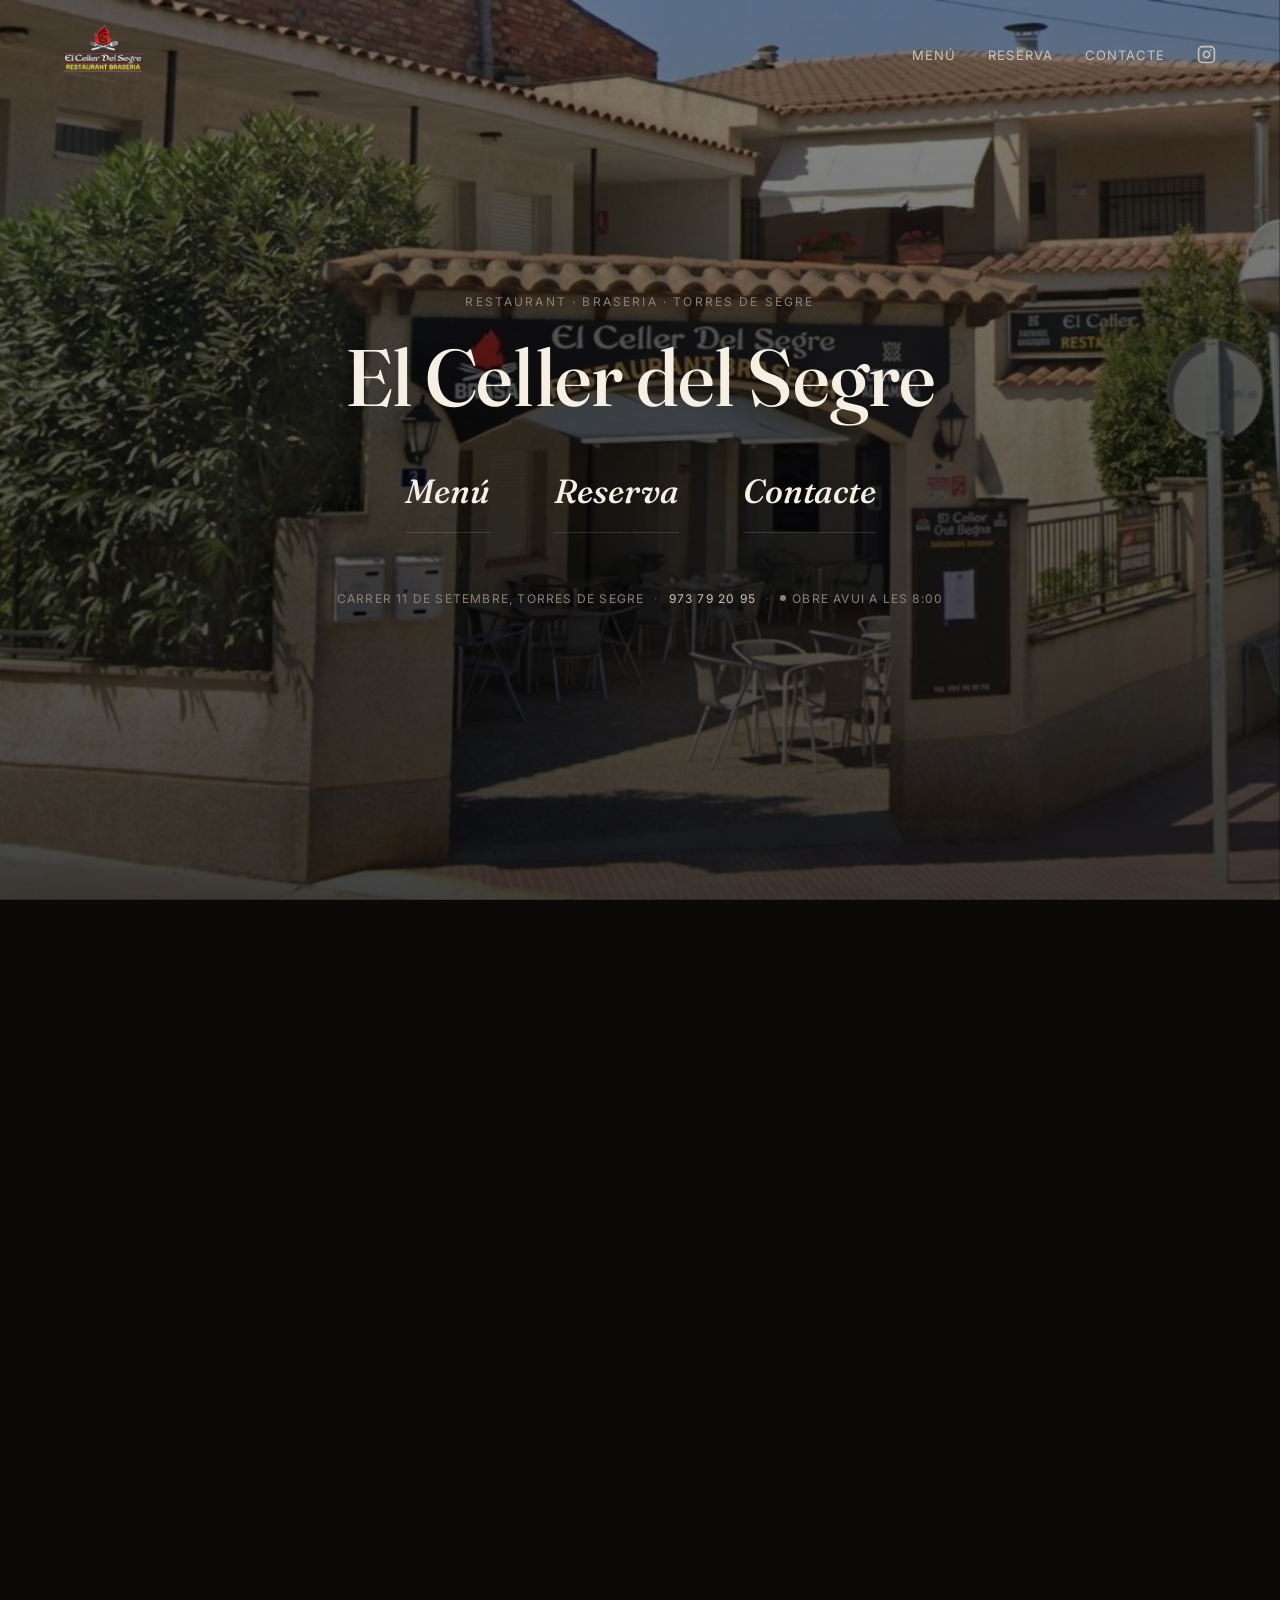
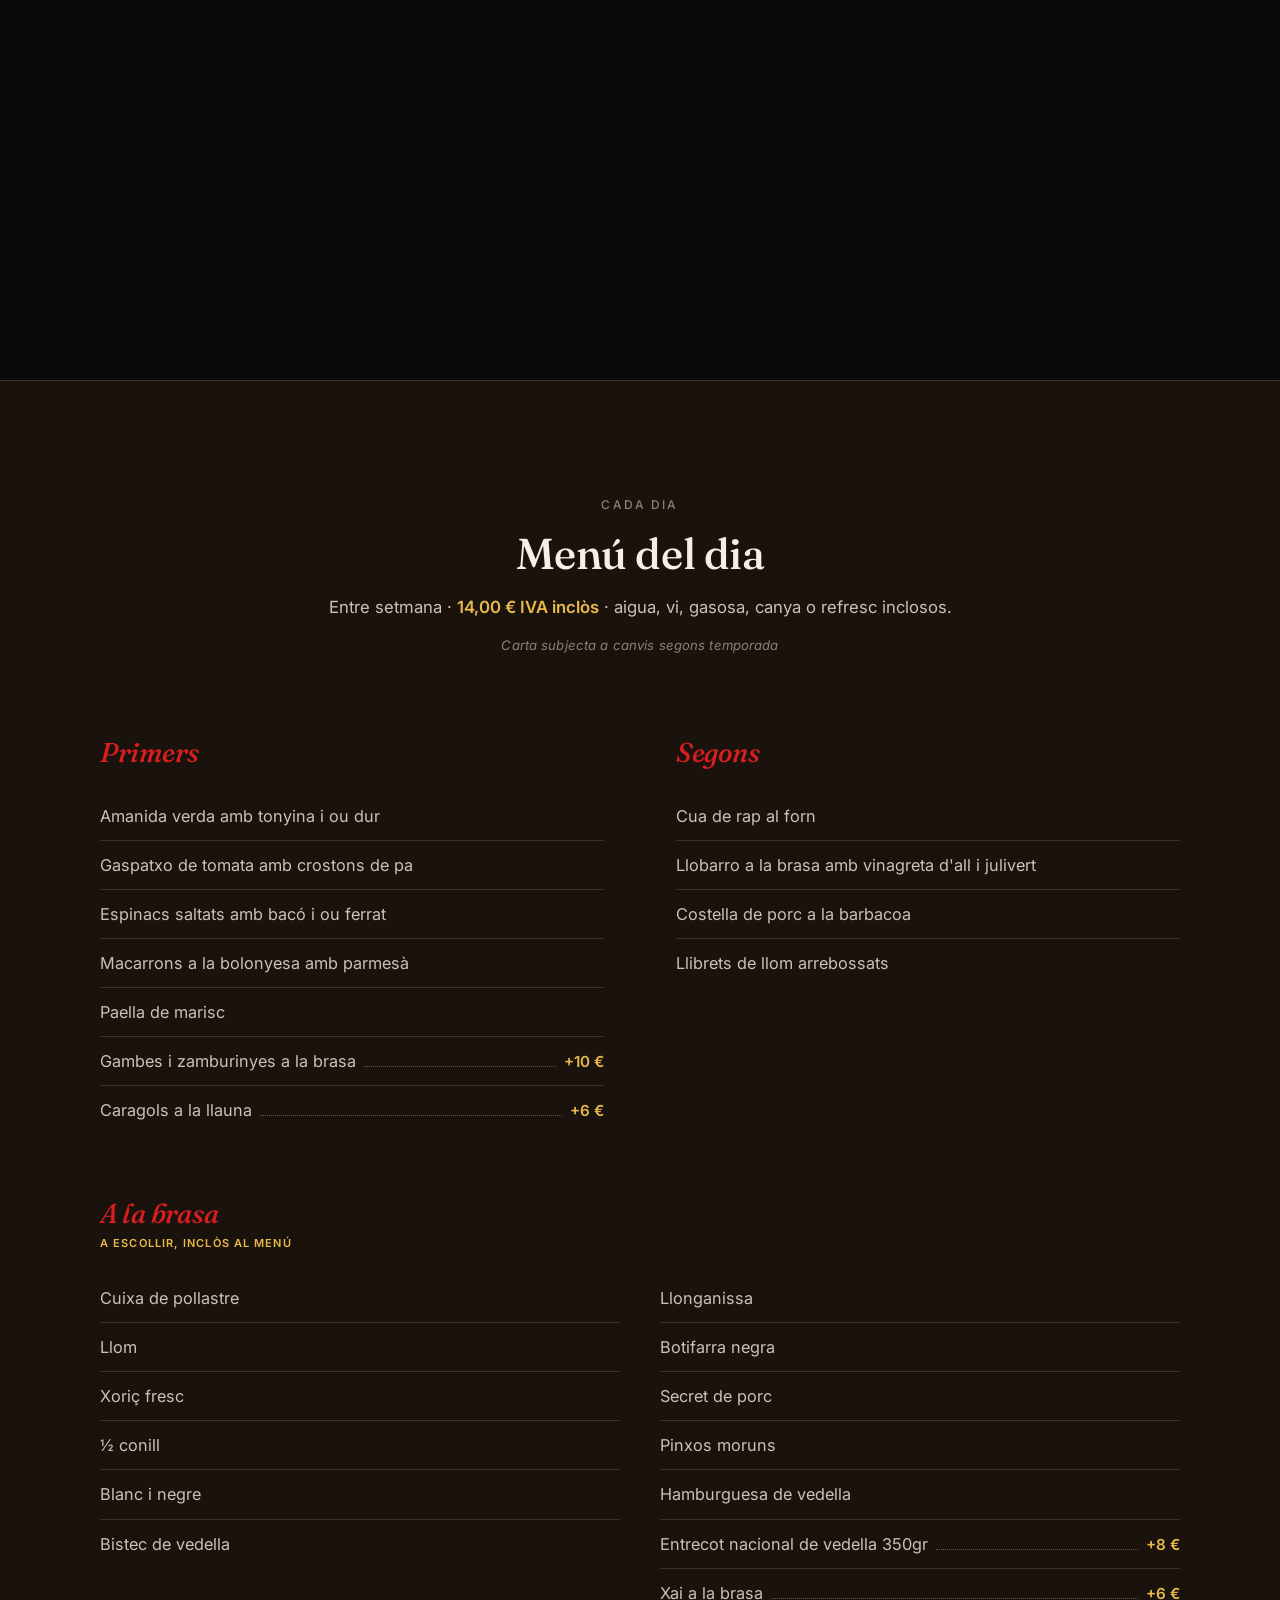
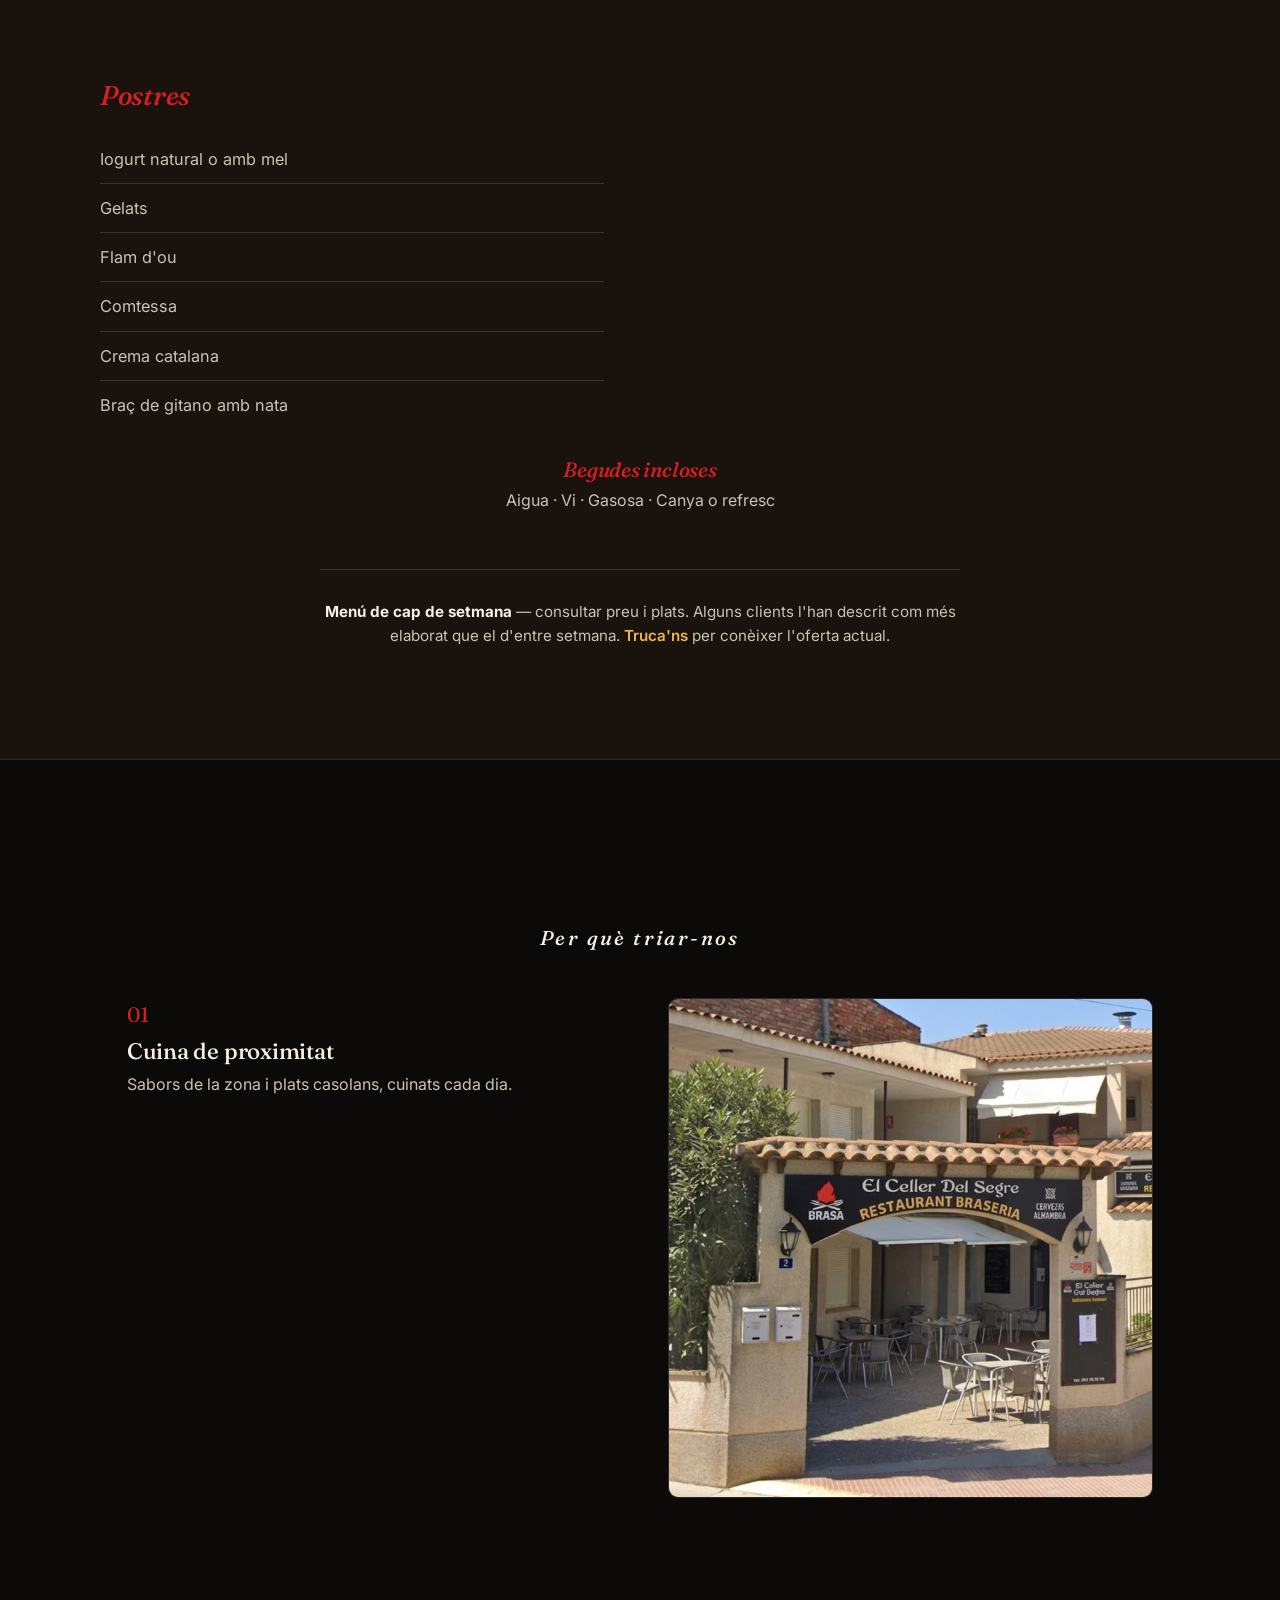
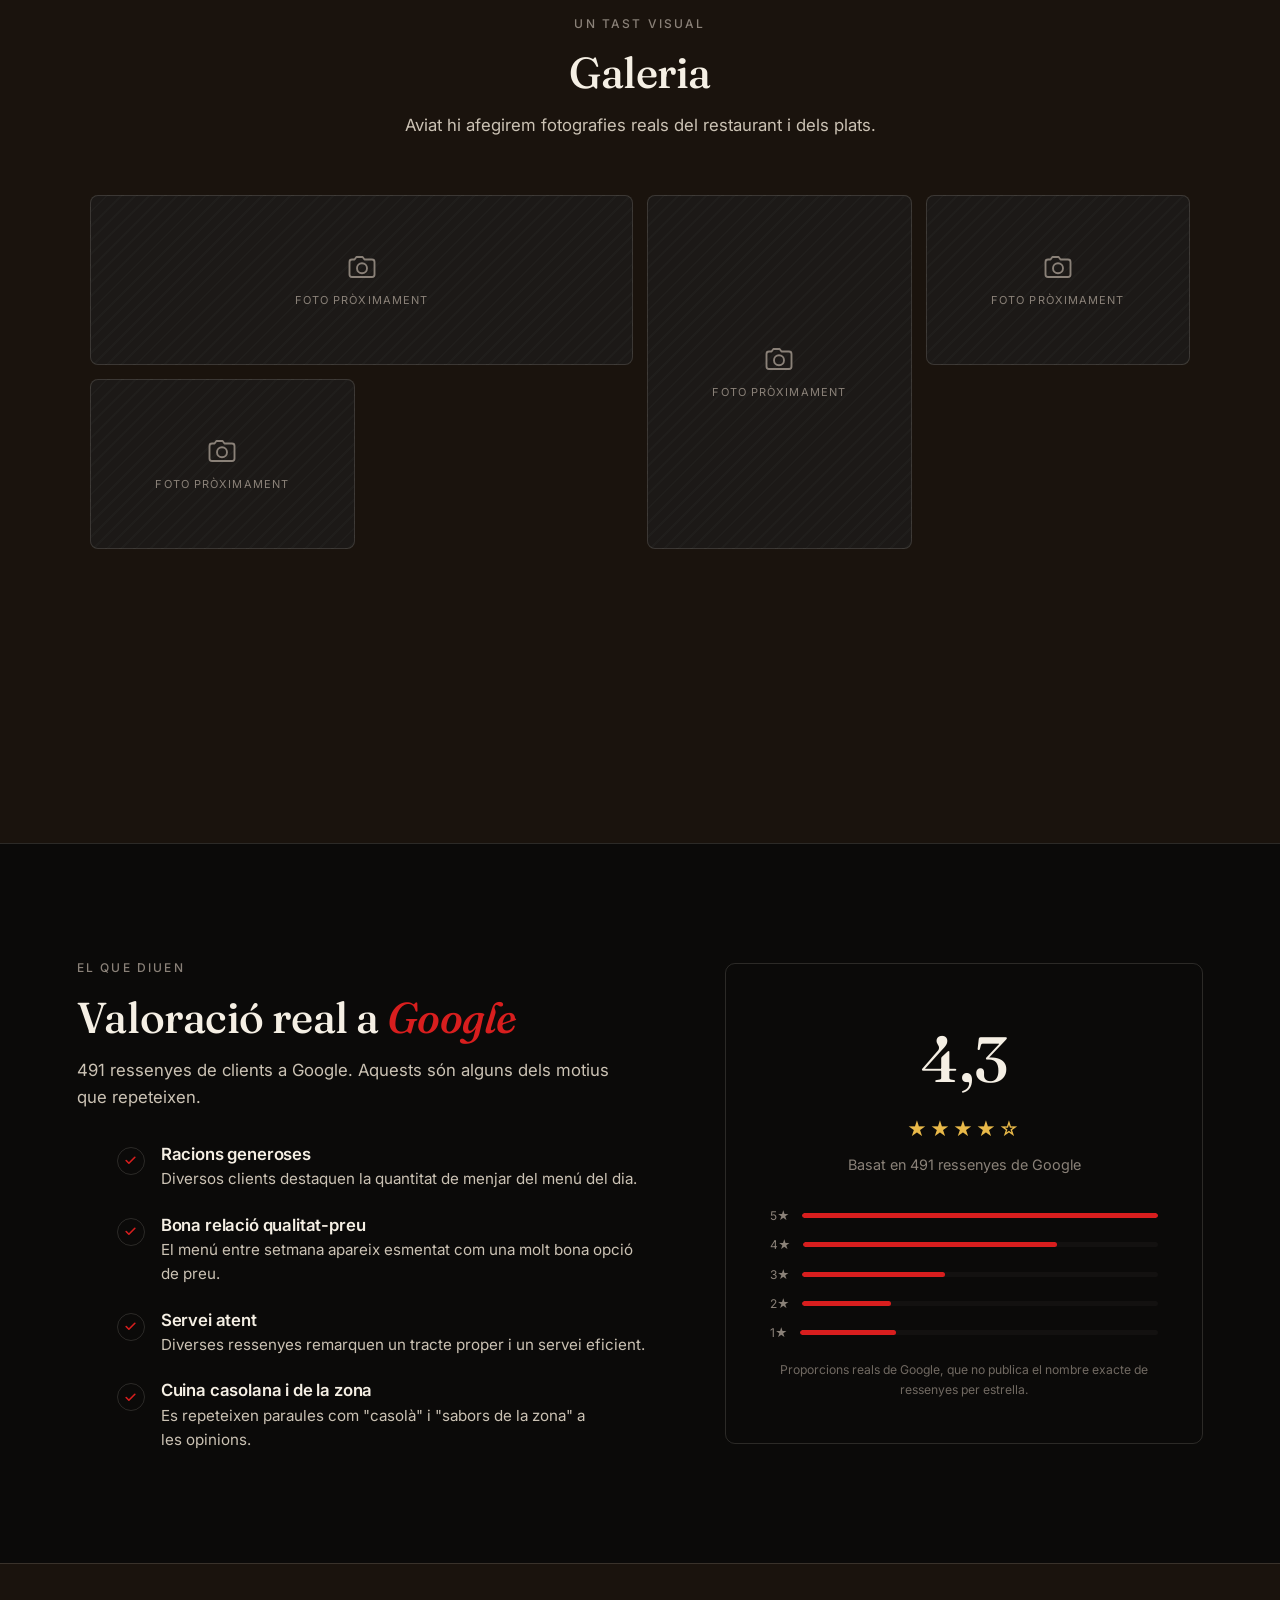
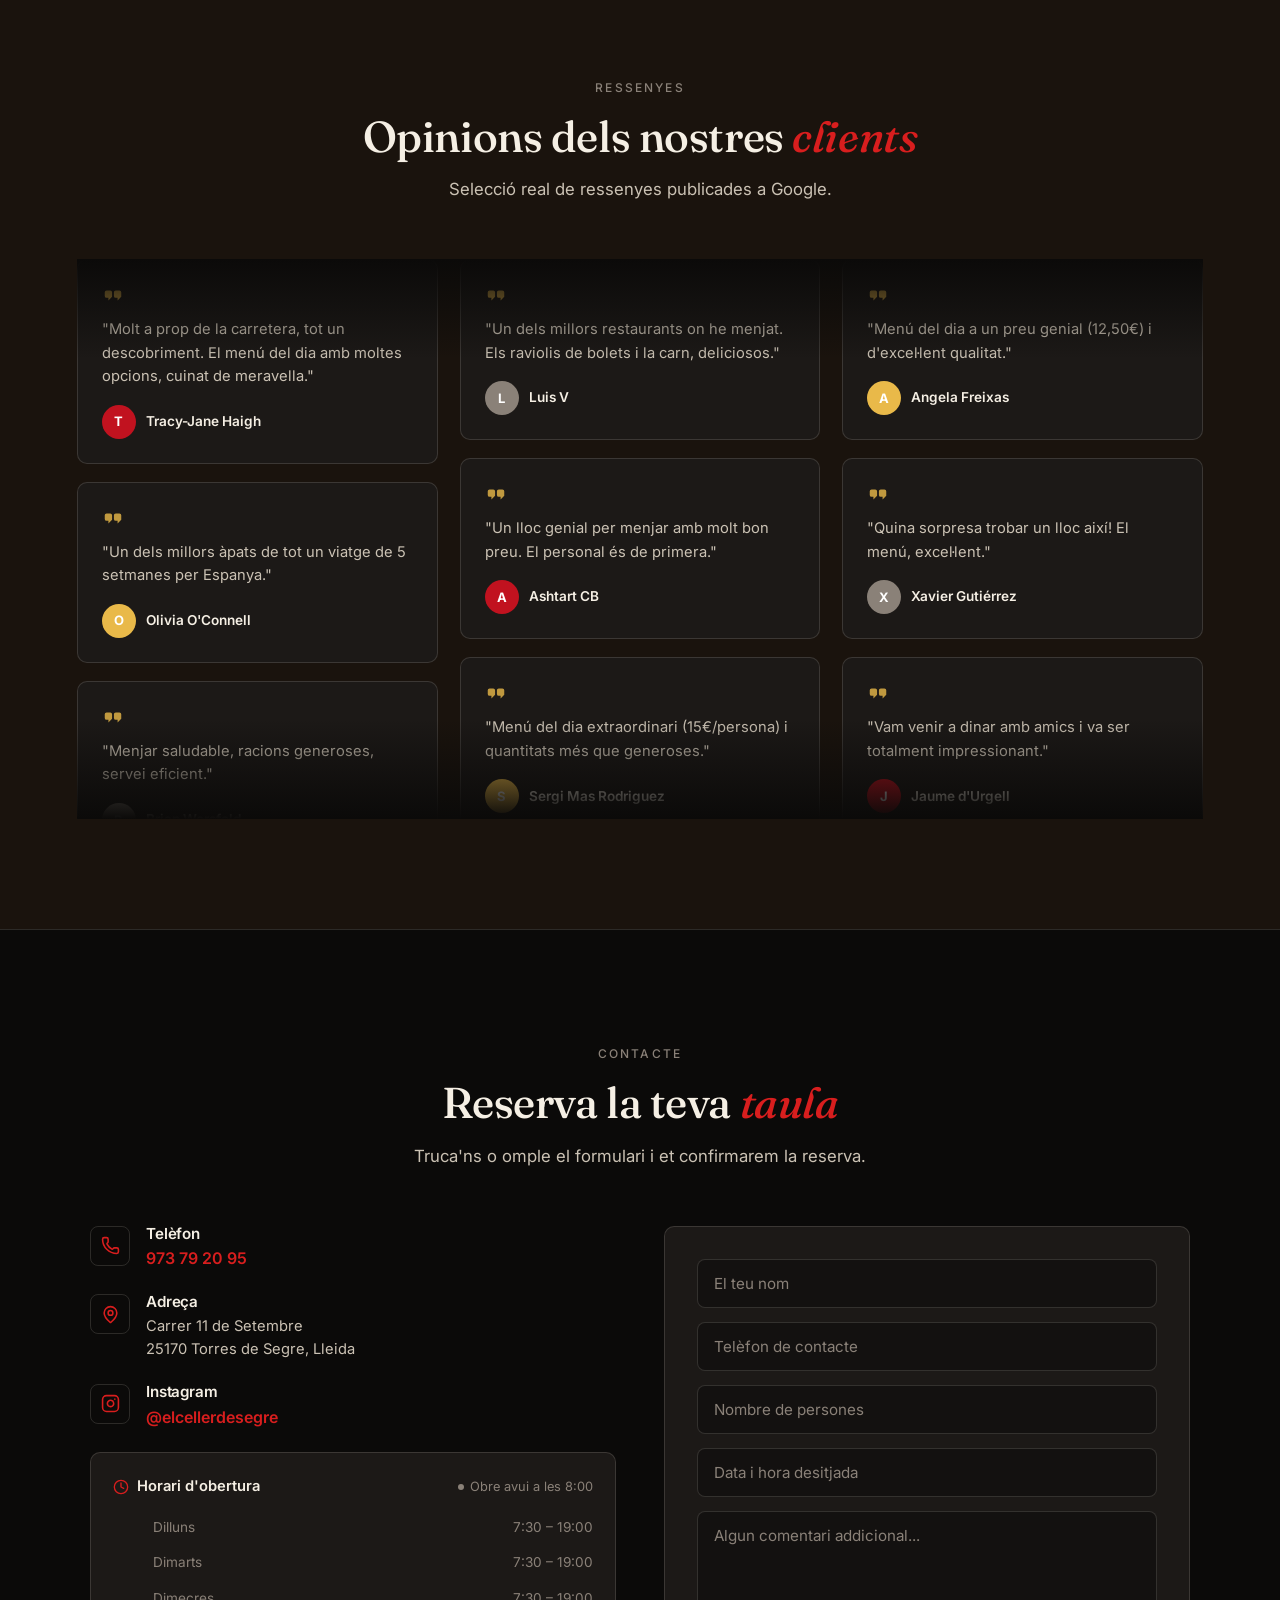
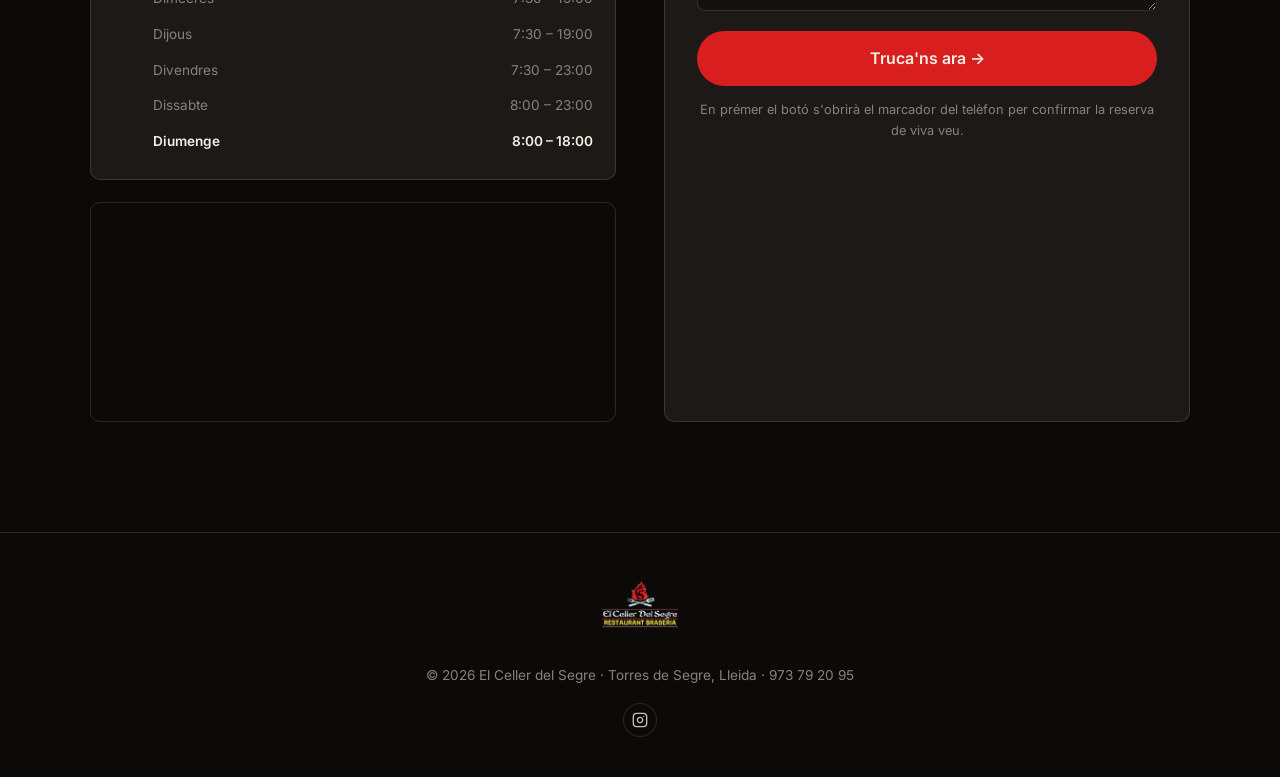
==== commit 1e243594: "Add files via upload" ====
--- a/index.html
+++ b/index.html
@@ -18,7 +18,7 @@
 <link href="https://fonts.googleapis.com/css2?family=Fraunces:ital,opsz,wght@0,9..144,400;0,9..144,500;0,9..144,600;1,9..144,400;1,9..144,500;1,9..144,600&family=Inter:wght@400;500;600;700&display=swap" rel="stylesheet">
 
 <link rel="preload" as="image" href="assets/img/local-celler-del-segre.png" fetchpriority="high">
-<link rel="stylesheet" href="styles.css?v=20260709">
+<link rel="stylesheet" href="styles.css?v=20260710">
 
 <script type="application/ld+json">
 {
--- a/styles.css
+++ b/styles.css
@@ -91,7 +91,7 @@
   border-bottom: 1px solid transparent;
   padding: 0 5%;
   display: flex; align-items: center; justify-content: space-between;
-  height: 98px;
+  height: 110px;
   transition: background .35s var(--ease-out), border-color .35s var(--ease-out), height .35s var(--ease-out);
 }
 nav.scrolled {
@@ -99,11 +99,11 @@
   backdrop-filter: blur(10px) saturate(140%);
   -webkit-backdrop-filter: blur(10px) saturate(140%);
   border-bottom-color: var(--line);
-  height: 78px;
+  height: 86px;
 }
 .nav-logo { display: flex; align-items: center; height: 100%; }
-.nav-logo img { height: 64px; width: auto; border-radius: 6px; transition: height .35s var(--ease-out); }
-nav.scrolled .nav-logo img { height: 50px; }
+.nav-logo img { height: 78px; width: auto; border-radius: 6px; transition: height .35s var(--ease-out); }
+nav.scrolled .nav-logo img { height: 60px; }
 .nav-links { display: flex; align-items: center; gap: 32px; list-style: none; }
 .nav-links a { color: var(--cream-2); text-decoration: none; font-size: 13px; letter-spacing: .08em; text-transform: uppercase; position: relative; transition: color .2s; }
 .nav-links a:not(.nav-icon)::after {
@@ -157,7 +157,7 @@
   /* Keeps centered content (title, menu photo) clear of the fixed nav bar
      above it — without this, tall centered content on short mobile
      viewports can ride up underneath the nav and get clipped. */
-  padding-top: 98px;
+  padding-top: 110px;
 }
 .hero-zoom-bg {
   position: absolute; inset: 0; z-index: 0; width: 100%; height: 100%;
@@ -362,7 +362,7 @@
    real content; the scroll-linked crossfade below is a progressive
    enhancement layered on top, never a replacement for it. */
 .why-us-scroll { position: relative; }
-.why-us-sticky { max-width: 1180px; margin: 0 auto; padding: 0 6%; }
+.why-us-sticky { max-width: 1180px; margin: 0 auto; padding: 110px 6%; }
 .why-us-kicker {
   display: block; text-align: center; margin-bottom: 44px;
   font-size: 20px; letter-spacing: .12em; color: var(--cream);
@@ -388,13 +388,19 @@
   position: sticky; top: 0; height: 100svh;
   display: flex; flex-direction: column; justify-content: center;
 }
-.why-us-scroll.pin-enhanced .why-slides { position: relative; height: 340px; }
+.why-us-scroll.pin-enhanced .why-slides { position: relative; height: 500px; }
 .why-us-scroll.pin-enhanced .why-slide {
   position: absolute; inset: 0;
   opacity: 0; transition: opacity .5s var(--ease-out);
   pointer-events: none;
 }
 .why-us-scroll.pin-enhanced .why-slide.is-active { opacity: 1; pointer-events: auto; }
+/* .why-slide uses align-items:center in the baseline (content-sized,
+   normal-flow) layout, which is right there — but it means the image never
+   stretches to fill the pinned 500px box, since a centered flex item sizes
+   to its own content instead. Stretch only in the pinned/absolute variant. */
+.why-us-scroll.pin-enhanced .why-slide { align-items: stretch; }
+.why-us-scroll.pin-enhanced .why-slide-image img { width: 100%; height: 100%; object-fit: cover; }
 
 /* =============================================================
    11. Why / rating
@@ -551,12 +557,21 @@
   .hero-links { gap: 20px 32px; }
   /* JS never adds .pin-enhanced below the 720px breakpoint (see
      initWhySlides), so this just tidies up the baseline stacked layout —
-     no side-by-side room on a phone screen for the alternating zigzag. */
+     no side-by-side room on a phone screen for the alternating zigzag.
+     The alternating DOM order (text-first on odd slides, image-first on
+     even ones) reads as "text image / image text / text image..." once
+     everything stacks in one column — two images or two text blocks end up
+     next to each other at the seams. Force image-always-on-top with
+     `order` so every slide stacks the same way regardless of which side it
+     was on for the desktop zigzag. */
   .why-slide { flex-direction: column; gap: 20px; }
+  .why-slide-image { order: 1; }
+  .why-slide-text { order: 2; }
   .why-slide-image img { height: 220px; }
 }
 @media (max-width: 540px) {
   section:not(.hero-zoom):not(.why-us-scroll) { padding: 80px 6%; }
+  .why-us-sticky { padding: 80px 6%; }
   .gallery-grid { grid-template-columns: 1fr; grid-auto-rows: 160px; }
   .gallery-span-wide, .gallery-span-tall { grid-column: span 1; grid-row: span 1; }
 }
